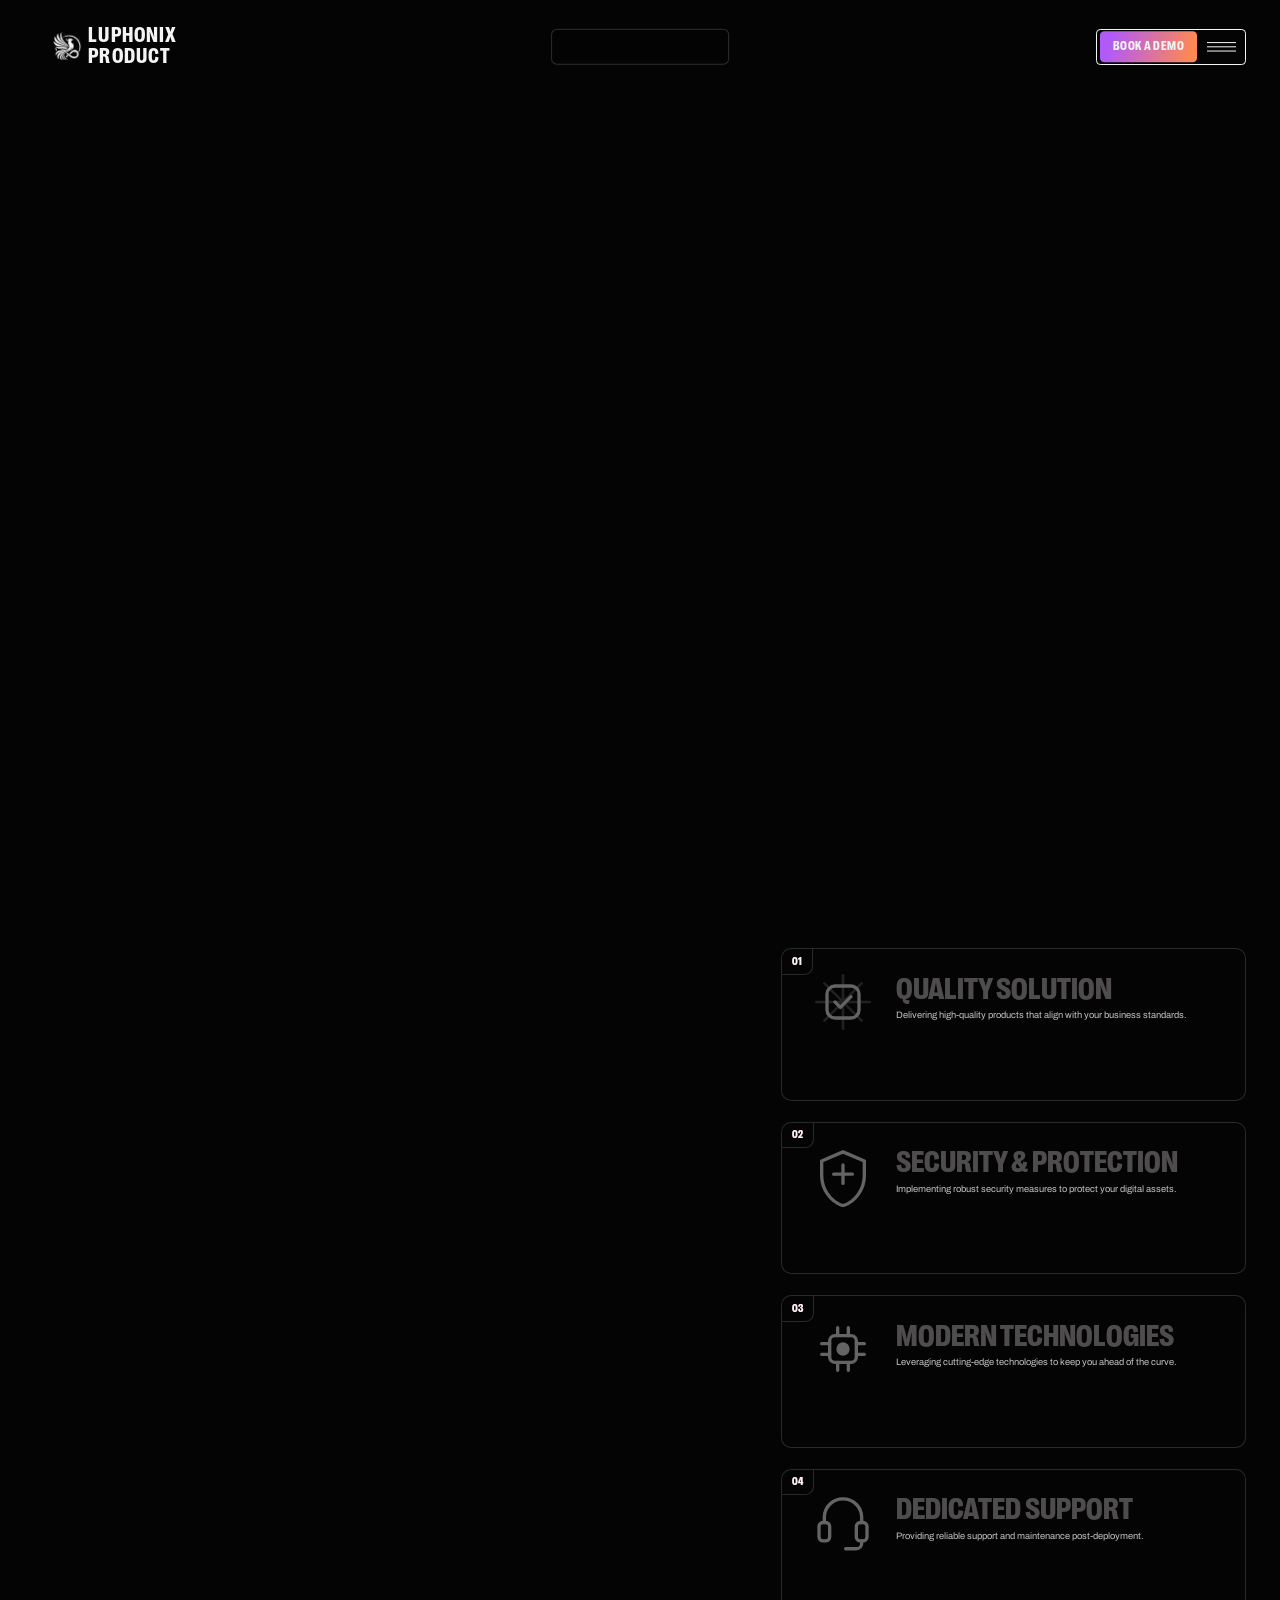
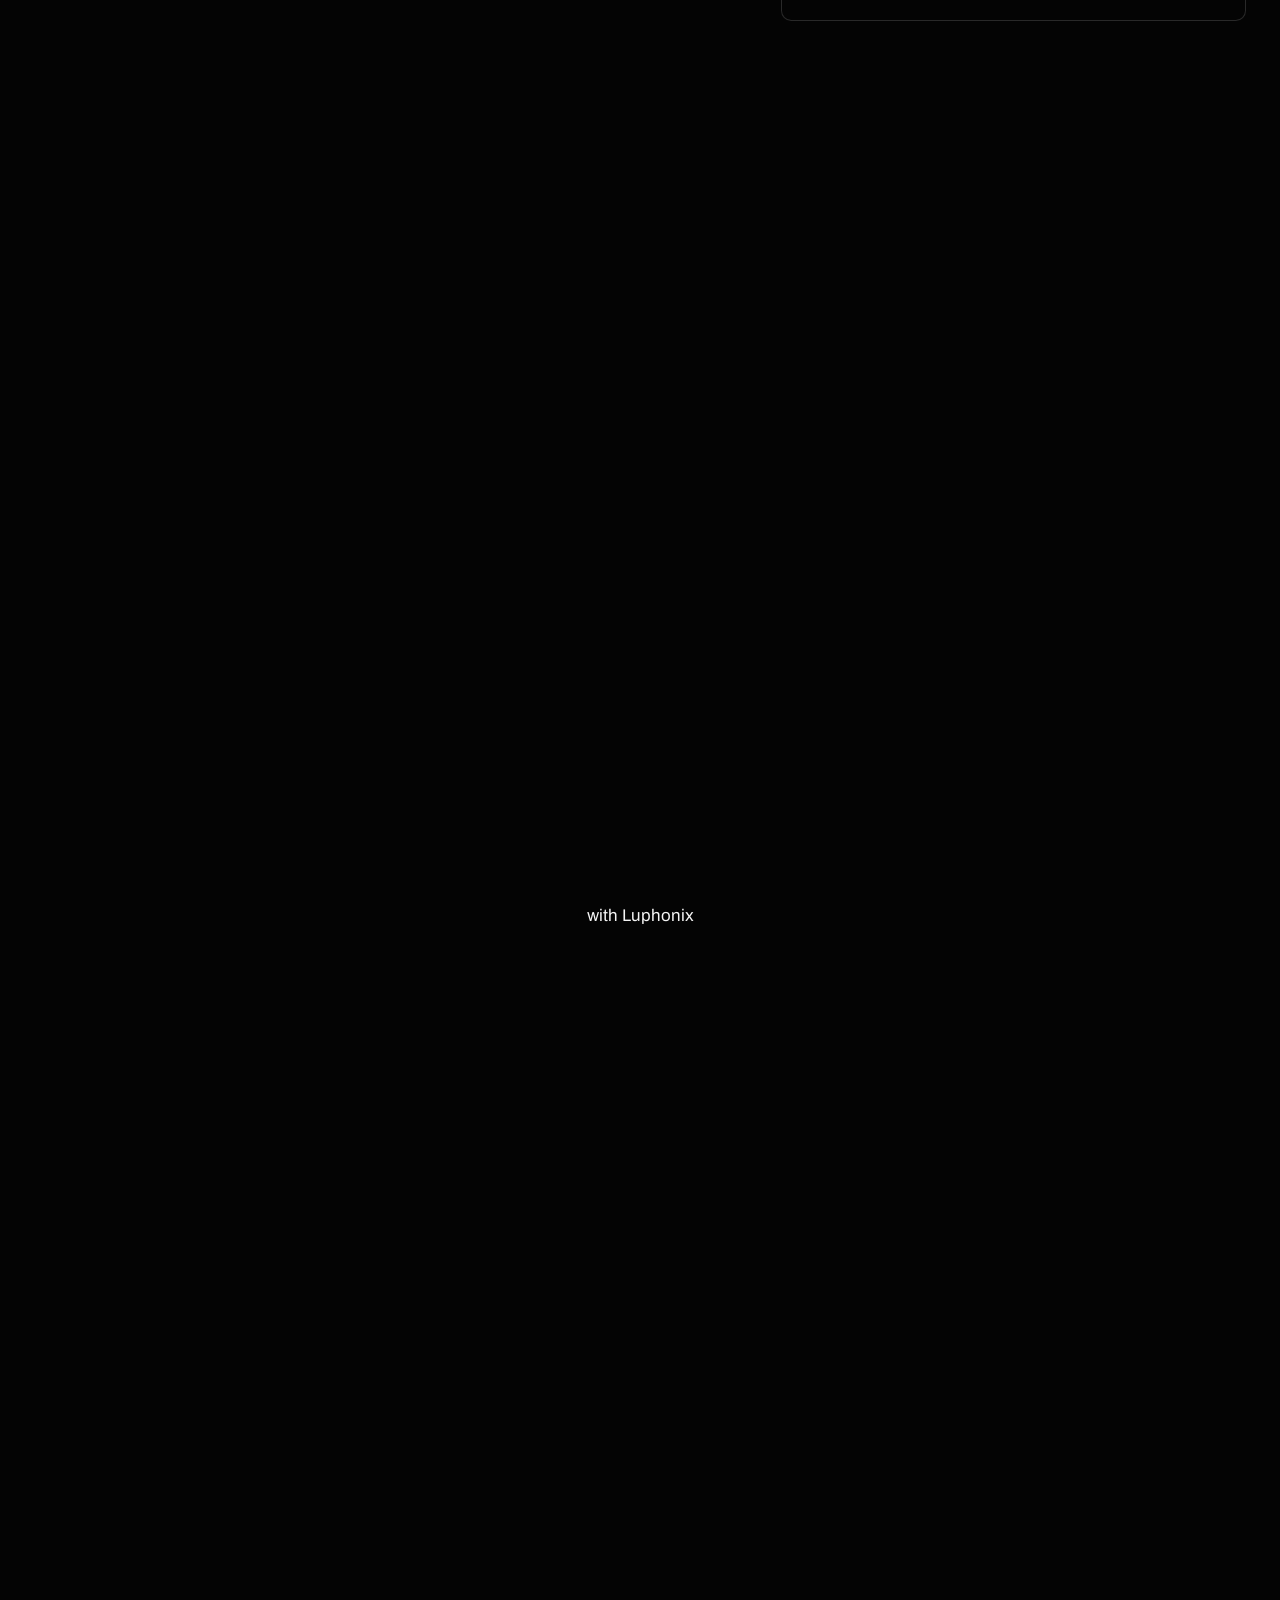
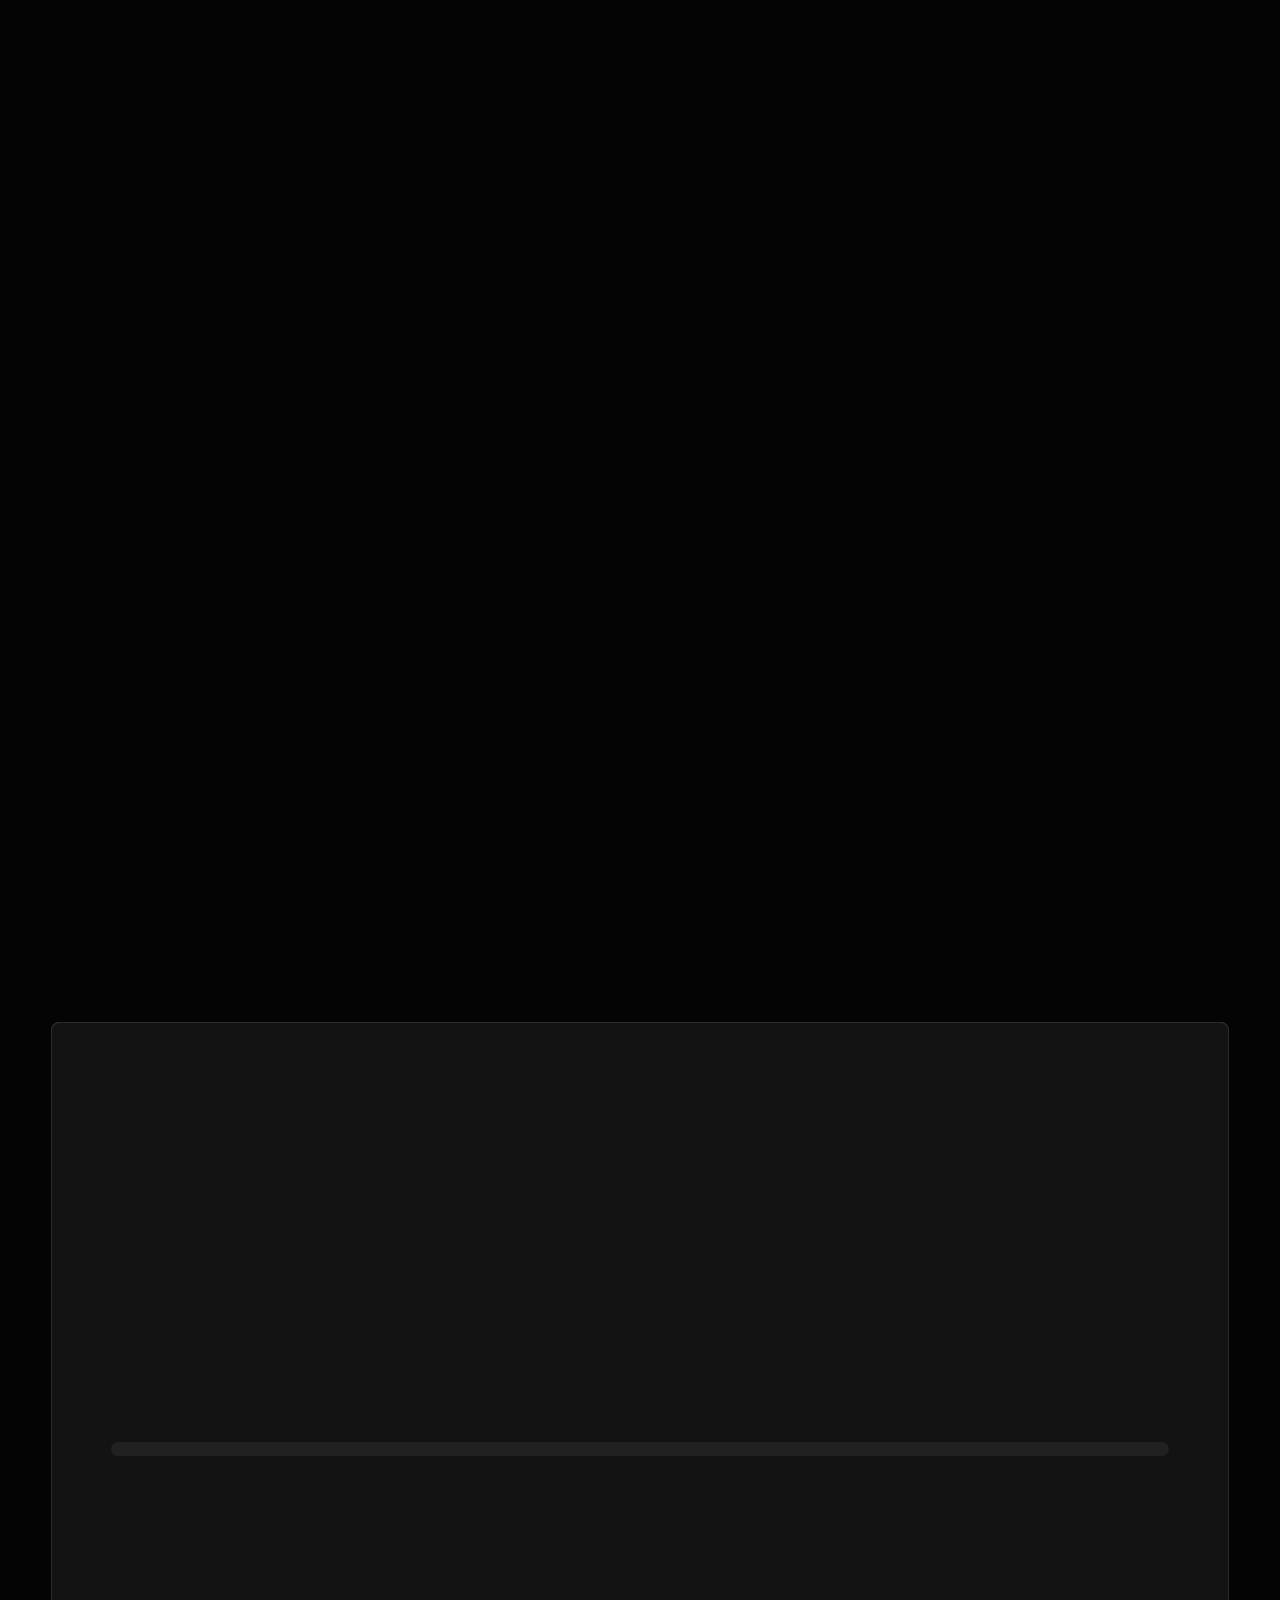
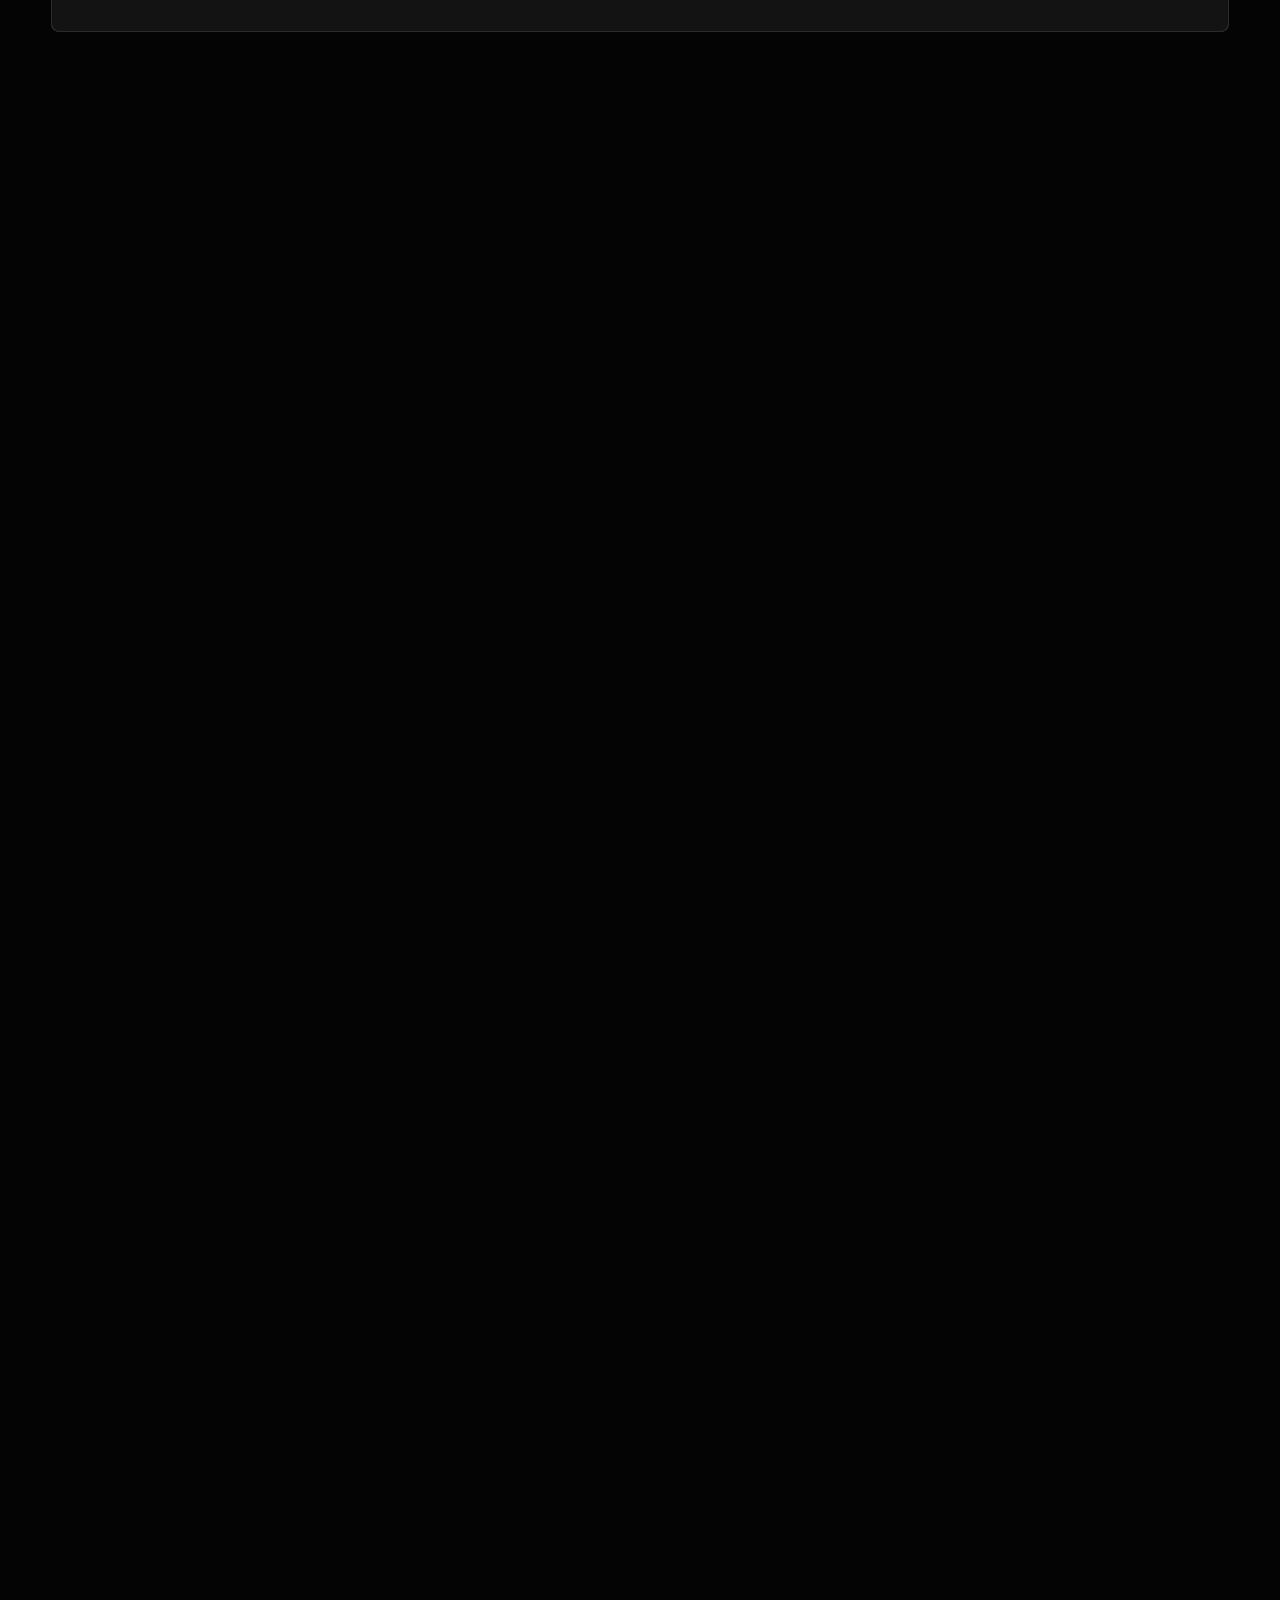
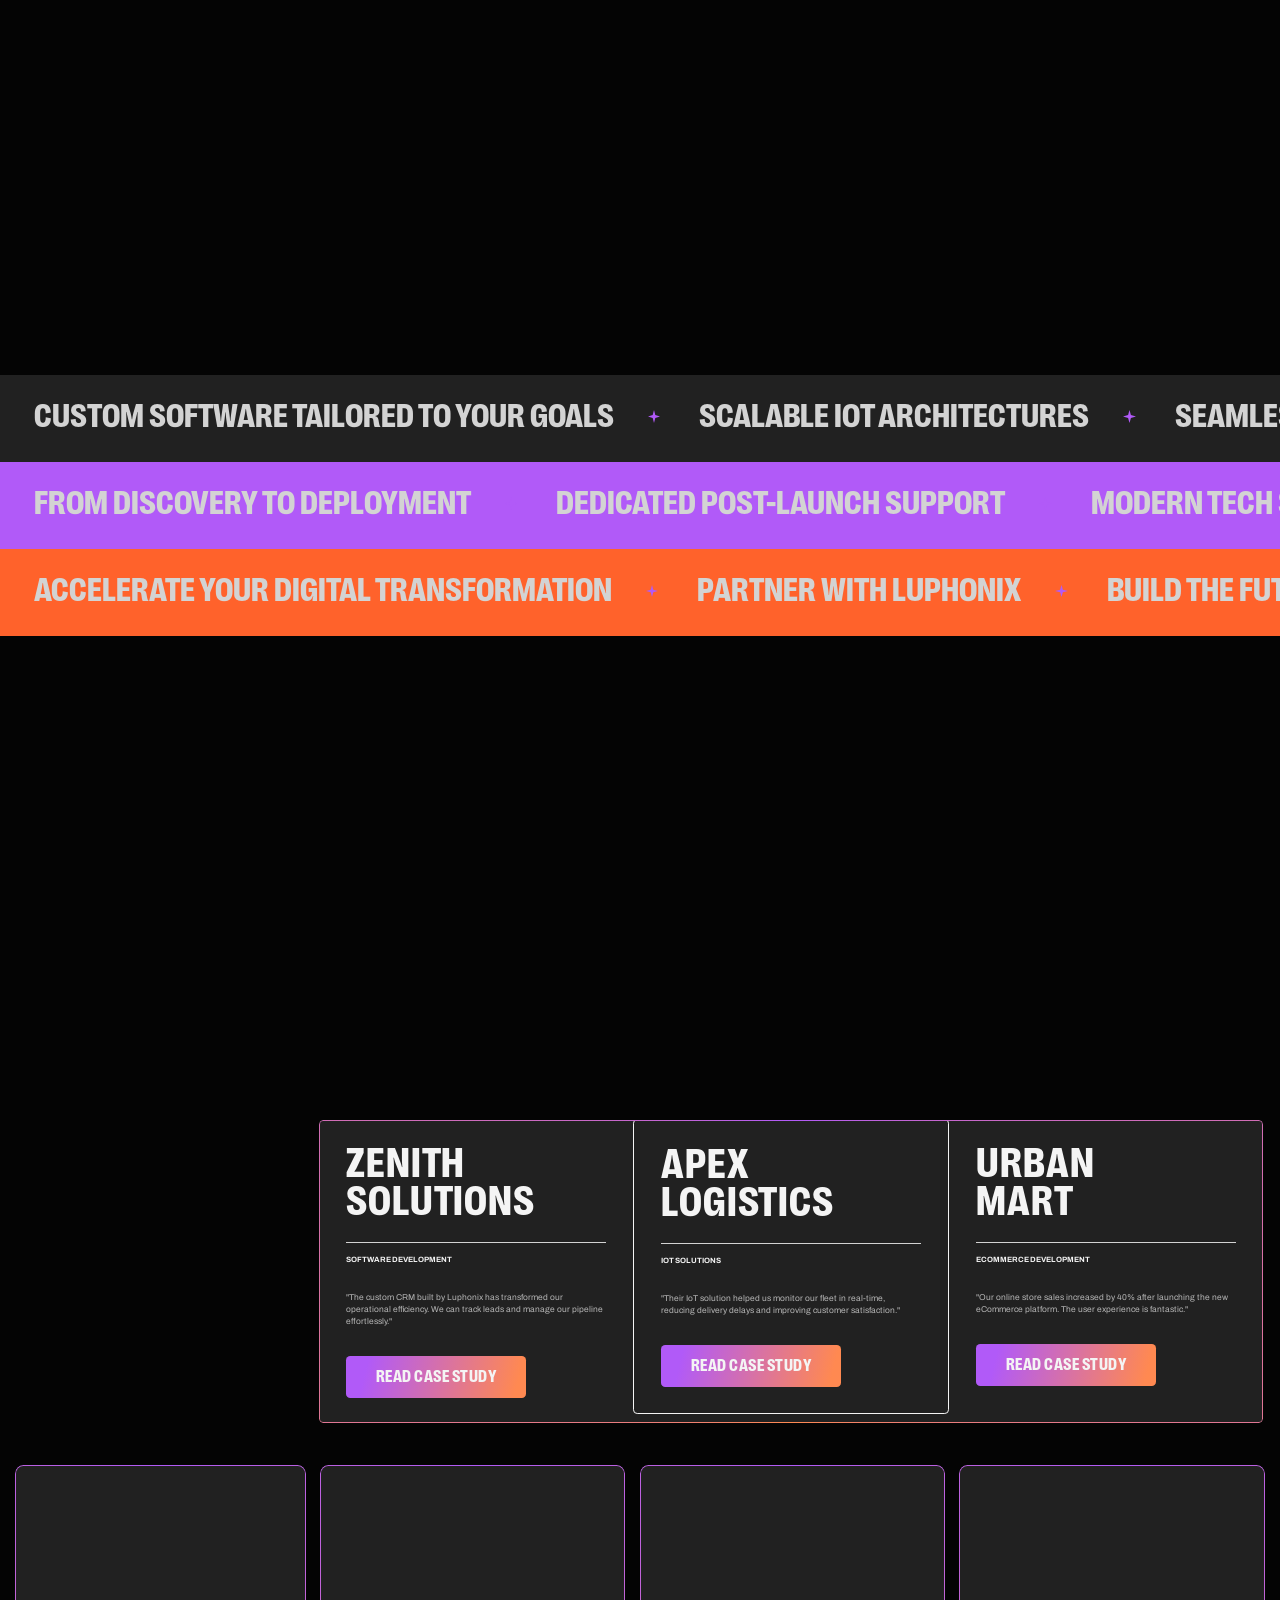
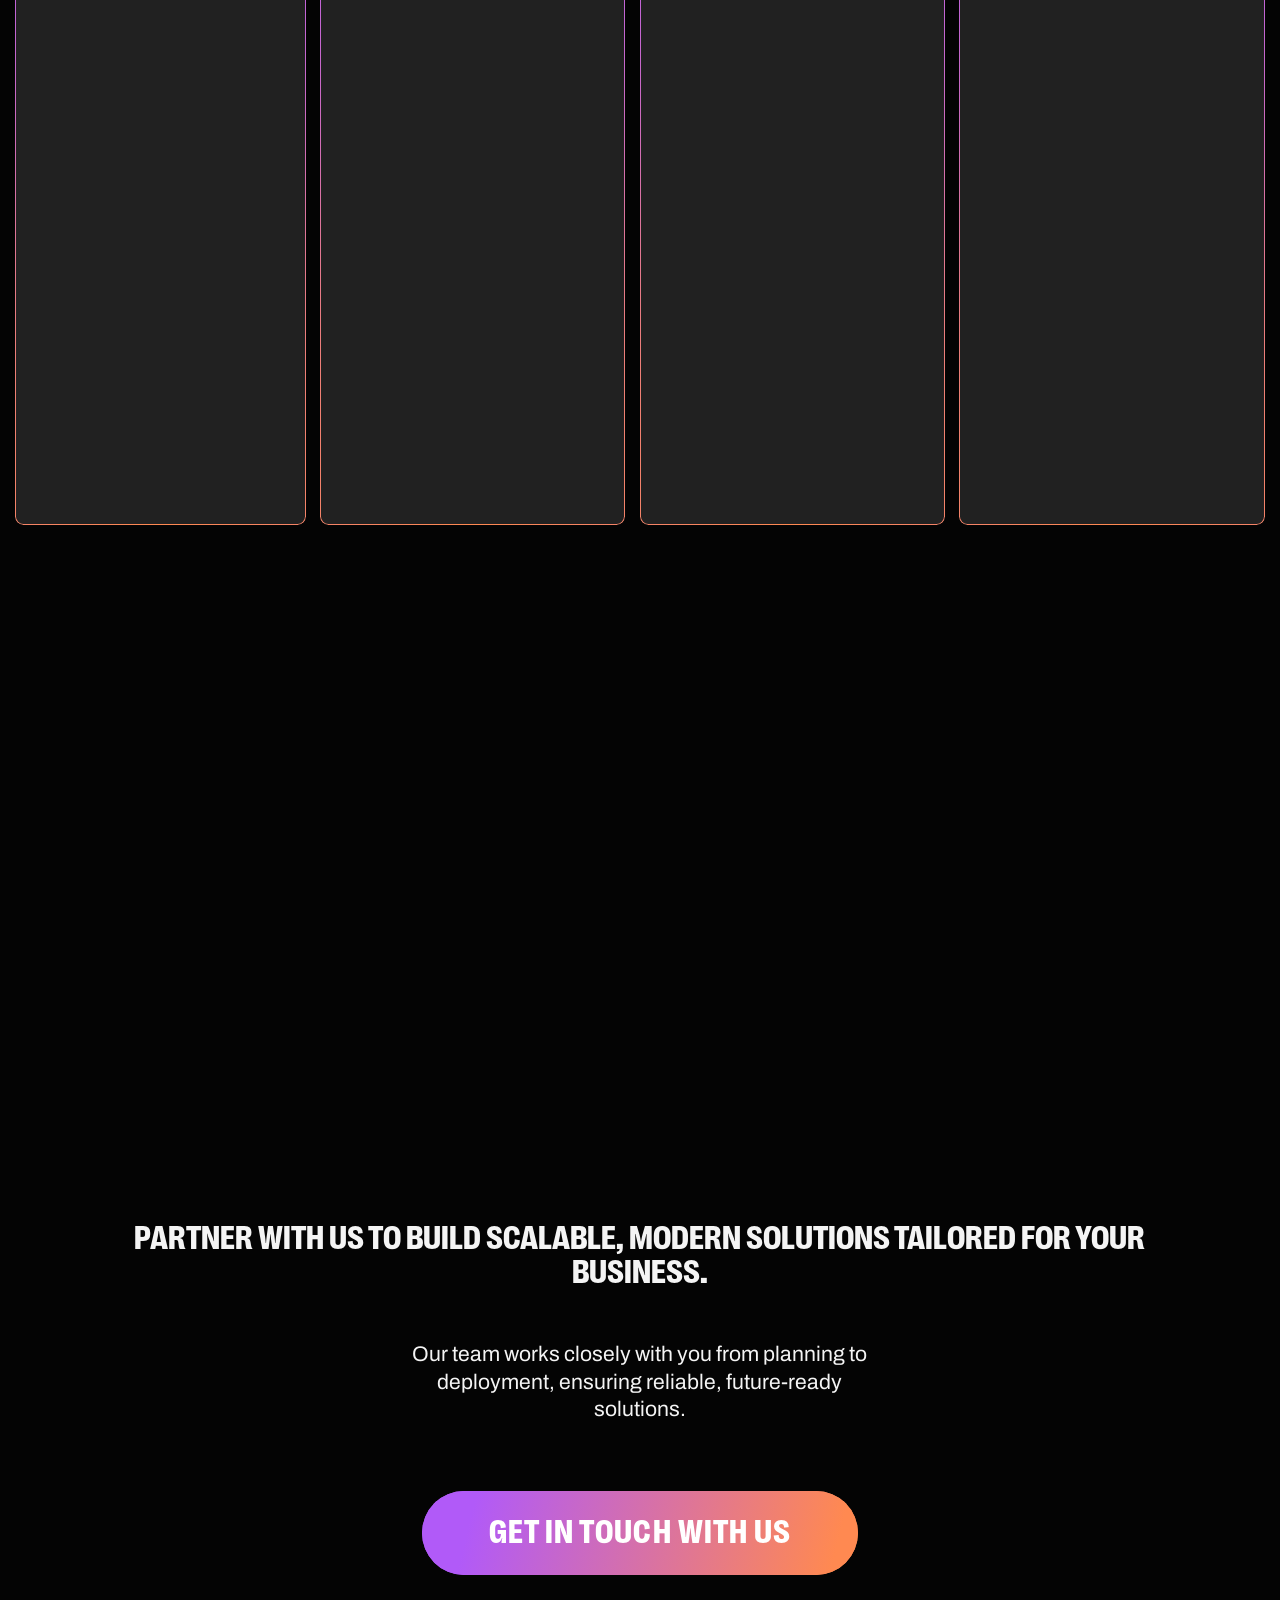
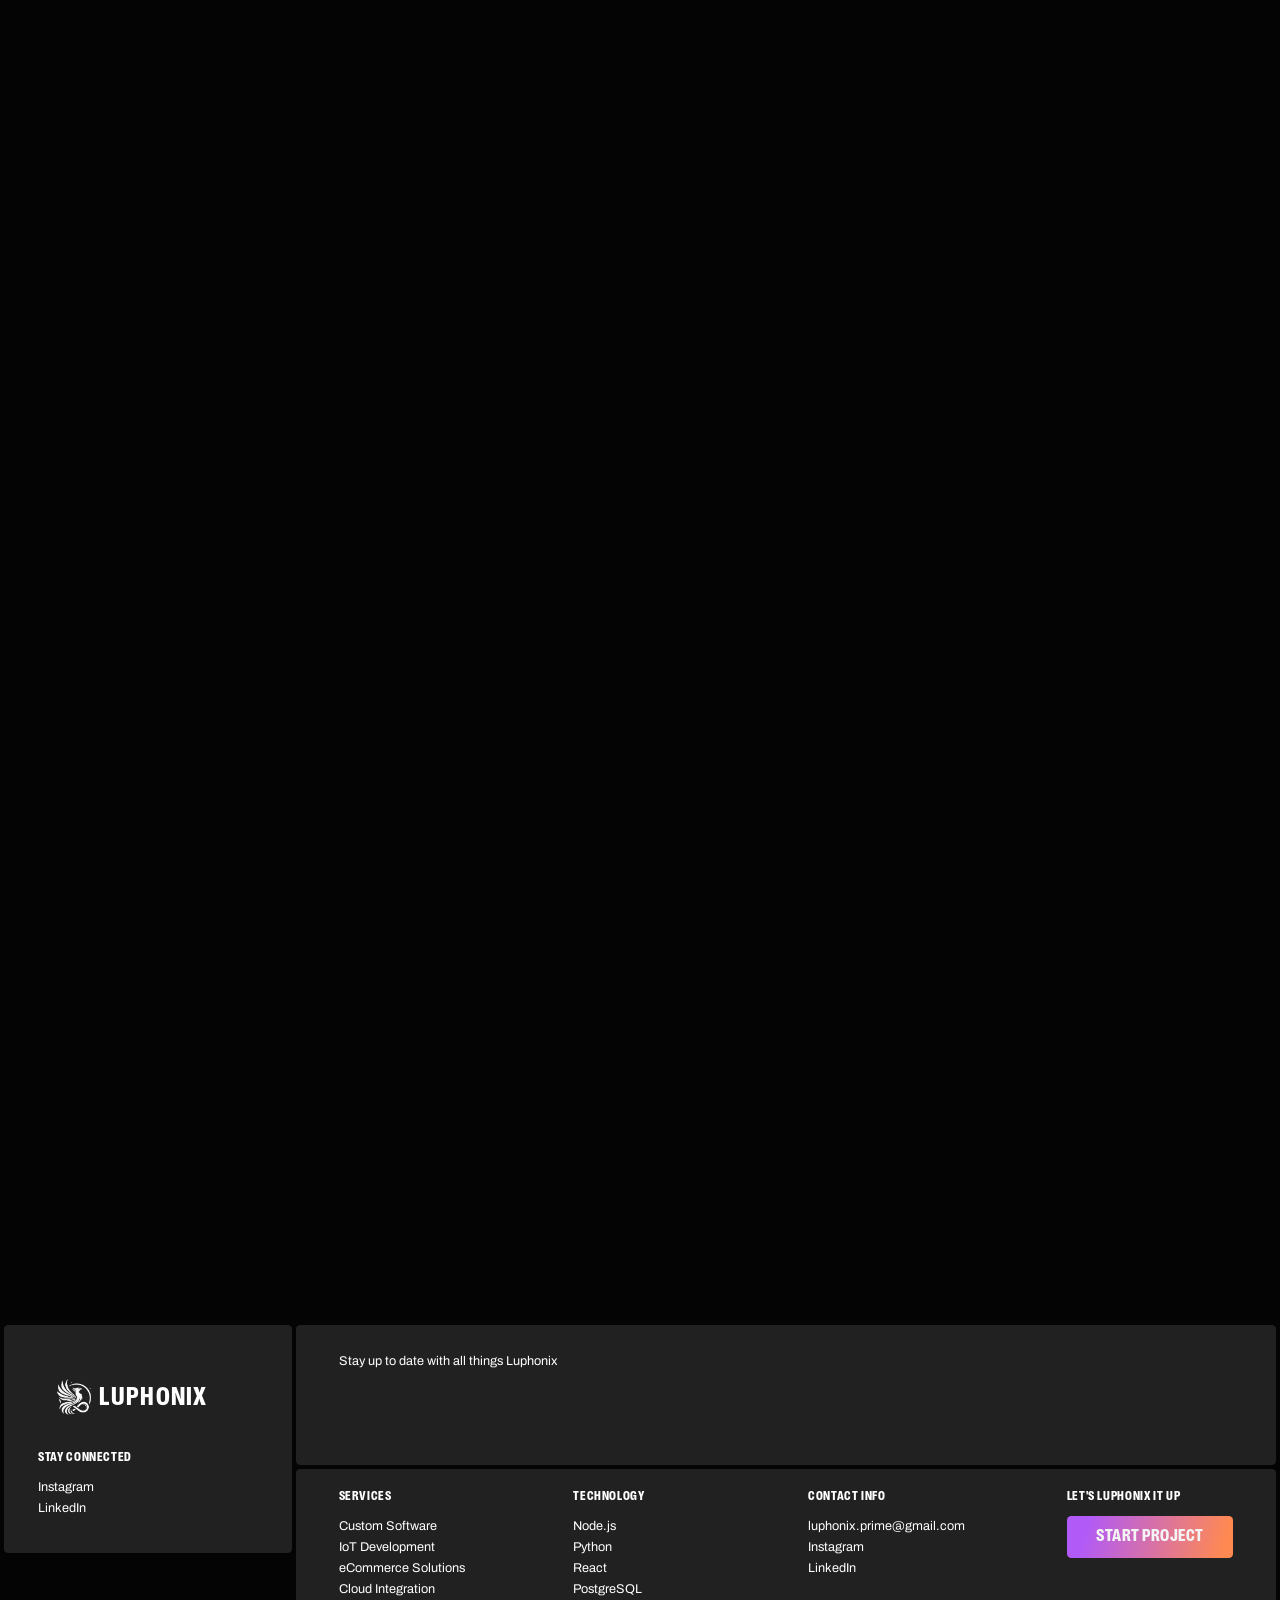
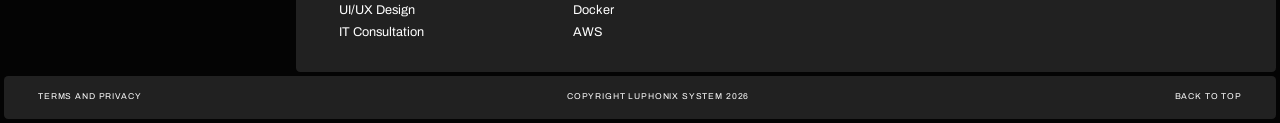
==== ai.html @ af08c082 "feat: initialize project structure with core pages, assets, and styling" ====
<!doctype html>
    <html class="bg-grid patch-ai " lang="en" lang="en" xml:lang="en" xmlns= "http://www.w3.org/1999/xhtml">
<head>

    
        
    



            



  <title>Luphonix | Luphonix</title>
  <meta name="description" content="The proven Luphonix System, amplified with AI. Every missed follow-up is lost revenue. Luphonix makes sure nothing slips through.">

  
  <meta property="og:type" content="website">
  <meta property="og:title" content="Luphonix | Luphonix">
  <meta property="og:description" content="The proven Luphonix System, amplified with AI. Every missed follow-up is lost revenue. Luphonix makes sure nothing slips through.">
  <meta property="og:url" content="https://luphonix.com/ai.html">
  <meta property="og:site_name" content="Luphonix">

  
    
    
    <meta property="og:image" content="https://patch-system.transforms.svdcdn.com/production/Screenshot-2026-03-24-at-9.24.08-PM_2026-03-24-122501_yedo.png?w=1200&amp;h=627&amp;q=85&amp;fm=jpg&amp;fit=crop&amp;dm=1774355101&amp;s=1224a3287e279838f3243ca41df3fef8">
    <meta property="og:image:secure_url" content="https://patch-system.transforms.svdcdn.com/production/Screenshot-2026-03-24-at-9.24.08-PM_2026-03-24-122501_yedo.png?w=1200&amp;h=627&amp;q=85&amp;fm=jpg&amp;fit=crop&amp;dm=1774355101&amp;s=1224a3287e279838f3243ca41df3fef8">


  
  <meta name="twitter:site" content="">
  <meta name="twitter:card" content="summary_large_image">
  <meta name="twitter:title" content="Luphonix | Luphonix">
  <meta name="twitter:description" content="The proven Luphonix System, amplified with AI. Every missed follow-up is lost revenue. Luphonix makes sure nothing slips through.">

  
    
    
    <meta name="twitter:image" content="https://patch-system.transforms.svdcdn.com/production/Screenshot-2026-03-24-at-9.24.08-PM_2026-03-24-122501_yedo.png?w=1200&amp;h=1200&amp;q=85&amp;fm=jpg&amp;fit=crop&amp;dm=1774355101&amp;s=235cf95581465997196837463a2b2eae">
    <meta name="twitter:image:width" content="600">
    <meta name="twitter:image:height" content="600">

      
    
    <meta charset="utf-8">
    <meta http-equiv="x-ua-compatible" content="ie=edge">
        <meta name="viewport" content="width=device-width, initial-scale=1, user-scalable=no">

    <meta name="mobile-web-app-capable" content="yes">

    <meta name="google" content="notranslate">

    <link rel="preload" href="script.js" as="script">
    <link rel="preload" href="style.css" as="style">



     
    
<link type="image/png" href="https://patch-system.transforms.svdcdn.com/production/favicon.png?w=48&amp;h=48&amp;q=100&amp;fm=png&amp;fit=crop&amp;dm=1727707153&amp;s=8b1e73c9df56fa718ed1a114ec0cb785" rel="icon" sizes="48x48">
<link type="image/png" href="https://patch-system.transforms.svdcdn.com/production/favicon.png?w=32&amp;h=32&amp;q=100&amp;fm=png&amp;fit=crop&amp;dm=1727707153&amp;s=fcfebbe00e4380bf50d7128fd5856c62" rel="icon" sizes="32x32">
<link type="image/png" href="https://patch-system.transforms.svdcdn.com/production/favicon.png?w=16&amp;h=16&amp;q=100&amp;fm=png&amp;fit=crop&amp;dm=1727707153&amp;s=84f85126a7405c6921888be42cc75147" rel="icon" sizes="16x16">


    <link rel="stylesheet" type="text/css" href="style.css">
    
    <link rel="preconnect" href="https://fonts.googleapis.com">
    <link rel="preconnect" href="https://fonts.gstatic.com" crossorigin>
    <link href="https://fonts.googleapis.com/css2?family=Archivo:wght@100..900&display=swap" rel="stylesheet">
  
    
                        
</head>
<body>

  

  <div id="top"></div>
  <div id="container">
    

<nav class="nav" id="nav" data-show-dropdown="">

  <div class="nav__overlay" id="nav-overlay"></div>

  <div class="nav__bar" id="nav-bar">
    <div class="nav__barBg"></div>
    <a class="nav__logo" href="index.html" style="font-family: 'PP Right', sans-serif; font-size: 2.5rem; font-weight: bold; color: inherit; text-decoration: none; text-transform: uppercase; letter-spacing: 0.05em; display: none; align-items: center;"><img src="logo (6).png" alt="Luphonix Logo" style="height: 3.5rem; margin-right: 0.75rem; object-fit: contain;"/>Luphonix</a>
    <a class="nav__aiLogo" href="ai.html" style="font-family: 'PP Right', sans-serif; font-size: 2.5rem; font-weight: bold; color: inherit; text-decoration: none; text-transform: uppercase; letter-spacing: 0.05em; display: inline-flex; align-items: center;"><img src="logo (6).png" alt="Luphonix Logo" style="height: 3.5rem; margin-right: 0.75rem; object-fit: contain;"/>Luphonix Product</a>
    
    
        <a href="contact.html" class="button nav__ctaButton" >
        <span class="button__inner">Book a Call</span>
        <span class="button__inner">Book a Call</span>
    </a>

        <a href="contact.html" class="button nav__ctaButton nav__ctaButton--ai" >
        <span class="button__inner">Book a Demo</span>
        <span class="button__inner">Book a Demo</span>
    </a>

    
    <span class="nav__toggle" id="nav-toggle">
      <span></span>
      <span></span>
      <span></span>
    </span>
    
  </div>

        <div class="nav__pageToggle is-visible is-ai" id="nav-page-toggle">
                <a href="ai.html" class="button nav__pageCta nav__ctaButton button--ai" >
        <span class="button__inner">Try Luphonix Product</span>
        <span class="button__inner">Try Luphonix Product</span>
    </a>

    </div>
    

  <div class="nav__menuBg"></div>

  <div class="nav__menu">

    <span class="nav__linksHeader">Home</span>
    <div class="nav__menuLinks">
              <a href="index.html#top" class="nav__menuLink"><span>What we do</span></a>
              <a href="index.html#process" class="nav__menuLink"><span>Process</span></a>
              <a href="index.html#case-studies" class="nav__menuLink"><span>Case Studies</span></a>
              <a href="index.html#offerings" class="nav__menuLink"><span>Services</span></a>
          </div>

    <span class="nav__linksHeader">See more</span>
    <div class="nav__extraLinks">
              <a href="why-luphonix.html" class="nav__extraLink"><span>Why Luphonix?</span></a>
              <a href="ai.html" class="nav__extraLink"><span>Luphonix Product</span></a>
              <a href="freebies.html" class="nav__extraLink"><span>Free Goodies</span></a>
              <a href="contact.html" class="nav__extraLink"><span>Get in Touch</span></a>
          </div>

    <div class="nav__menuInfo">

      <span class="nav__menuHeader">Say Hello</span>
      <div><a href="mailto:luphonix.prime@gmail.com" class="nav__smallLink underlink">luphonix.prime@gmail.com</a></div>
      
      <span class="nav__menuHeader">Stay Connected</span>
                <div><a href="https://www.instagram.com/luphonix/" target="_blank" class="nav__smallLink underlink">Instagram</a></div>
                <div><a href="https://www.linkedin.com/in/jeremy-dupont-a54b915b/" target="_blank" class="nav__smallLink underlink">LinkedIn</a></div>
            
    </div>

    <div class="nav__bottom">
          <a href="contact.html" class="button " >
        <span class="button__inner">Inquire on Pricing</span>
        <span class="button__inner">Inquire on Pricing</span>
    </a>

    </div>

  </div>

</nav>
    <main id="main" class="">
    <script>     !function(f,b,e,v,n,t,s)     {if(f.fbq)return;n=f.fbq=function(){n.callMethod?     n.callMethod.apply(n,arguments):n.queue.push(arguments)};     if(!f._fbq)f._fbq=n;n.push=n;n.loaded=!0;n.version='2.0';     n.queue=[];t=b.createElement(e);t.async=!0;     t.src=v;s=b.getElementsByTagName(e)[0];     s.parentNode.insertBefore(t,s)}(window, document,'script',     'https://connect.facebook.net/en_US/fbevents.js');     fbq('init', 'YOUR_PIXEL_ID');     fbq('track', 'PageView');   </script>   <noscript>     <img height="1" width="1" style="display:none"          src="https://www.facebook.com/tr?id=YOUR_PIXEL_ID&ev=PageView&noscript=1"/>   </noscript>   <!-- End Facebook Pixel Code --> 

<!-- Meta Pixel Code -->
<script>
!function(f,b,e,v,n,t,s)
{if(f.fbq)return;n=f.fbq=function(){n.callMethod?
n.callMethod.apply(n,arguments):n.queue.push(arguments)};
if(!f._fbq)f._fbq=n;n.push=n;n.loaded=!0;n.version='2.0';
n.queue=[];t=b.createElement(e);t.async=!0;
t.src=v;s=b.getElementsByTagName(e)[0];
s.parentNode.insertBefore(t,s)}(window, document,'script',
'https://connect.facebook.net/en_US/fbevents.js');
fbq('init', '355289207619127');
fbq('track', 'PageView');
</script>
<noscript><img height="1" width="1" style="display:none"
src="https://www.facebook.com/tr?id=355289207619127&ev=PageView&noscript=1"
/></noscript>
<!-- End Meta Pixel Code -->
      <script data-swup-reload-script >
  !function(f,b,e,v,n,t,s)
  {if(f.fbq)return;n=f.fbq=function(){n.callMethod?
  n.callMethod.apply(n,arguments):n.queue.push(arguments)};
  if(!f._fbq)f._fbq=n;n.push=n;n.loaded=!0;n.version='2.0';
  n.queue=[];t=b.createElement(e);t.async=!0;
  t.src=v;s=b.getElementsByTagName(e)[0];
  s.parentNode.insertBefore(t,s)}(window, document,'script',
  'https://connect.facebook.net/en_US/fbevents.js');
  fbq('init', '355289207619127');
  fbq('track', 'PageView');
</script>
<noscript>
  <img height="1" width="1" style="display:none"
       src="https://www.facebook.com/tr?id=355289207619127&ev=PageView&noscript=1"/>
</noscript>            
                            
<section class="aiHero scroll anima" id="ai-hero">

    <div class="gradBlobs anima fade">
                <div class="gradBlobs__orb gradBlobs__orb--orange" style="--x: 85%; --y: 0%;  --size: 12rem; --blur: 8rem;"></div>
        <div class="gradBlobs__orb gradBlobs__orb--orange" style="--x: 95%; --y: 5%;  --size: 12rem; --blur: 8rem;"></div>
        <div class="gradBlobs__orb gradBlobs__orb--orange" style="--x: 100%; --y: 10%;  --size: 12rem; --blur: 8rem;"></div>
        <div class="gradBlobs__orb gradBlobs__orb--orange" style="--x: 105%; --y: 15%;  --size: 12rem; --blur: 8rem;"></div>
                <div class="gradBlobs__orb gradBlobs__orb--purple" style="--x: 0%;   --y: 80%; --size: 20rem; --blur: 8rem;"></div>
        <div class="gradBlobs__orb gradBlobs__orb--purple" style="--x: 0%;   --y: 90%; --size: 10rem; --blur: 8rem;"></div>
        <div class="gradBlobs__orb gradBlobs__orb--purple" style="--x: 0%;   --y: 95%; --size: 10rem; --blur: 8rem;"></div>
        <div class="gradBlobs__orb gradBlobs__orb--purple" style="--x: 0%;   --y: 100%; --size: 10rem; --blur: 8rem;"></div>
        <div class="gradBlobs__orb gradBlobs__orb--purple" style="--x: 0%;   --y: 107%; --size: 20rem; --blur: 8rem;"></div>
        <div class="gradBlobs__orb gradBlobs__orb--purple" style="--x: 5%;   --y: 107%; --size: 20rem; --blur: 8rem;"></div>
        <div class="gradBlobs__orb gradBlobs__orb--purple" style="--x: 13%;   --y: 107%; --size: 20rem; --blur: 8rem;"></div>
        <div class="gradBlobs__orb gradBlobs__orb--purple" style="--x: 20%;   --y: 107%; --size: 10rem; --blur: 8rem;"></div>
    </div>

                      <h1 class="aiHero__heading h-anim anima h-anim anima" data-spanner="h-word"><span class='h-line'>Our Products</span></h1>
  

    <div class="aiHero__bottom">
        <div class="aiHero__icon anima fadeUp" data-anima-delay=9><img src="images/icon-bucket-p.svg"/></div>
        <p class="aiHero__sub anima fade" data-anima-delay=10>Innovative solutions tailored to elevate your business</p>
        <div class="aiHero__arrow anima fadeUp" data-anima-delay=11><img src="images/arrow-thin-white.svg"/></div>
    </div>

</section>
                    
                            
<section class="aiPitch" id="ai-pitch">

    <div class="aiPitch__left">
        <div class="aiPitch__leftInner scroll">
                              <h2 class="aiPitch__heading h-anim anima" data-spanner="h-word"><span class='h-line'>Why Choose</span><span class='h-line'> LUPHONIX</span></h2>
  
            <p class="aiPitch__sub anima fadeUp" data-anima-delay="30">Partner with us for digital excellence</p>
        </div>
    </div>

    <div class="aiPitch__right">

        <div class="aiPitch__canvas" id="hearts-canvas" data-hearts-mode="random" data-hearts-src="images/ai_heart.svg"></div>

        <div class="aiPitch__cards" data-scroll-active-group>
                            <div class="aiPitch__card" data-scroll-active-item>
                    <div class="aiPitch__cardIcon"><img src="images/ai_pitch_icon1.svg"/><img src="images/ai_pitch_icon1_grad.svg"/></div>
                    <h3 class="aiPitch__cardLabel">Quality Solution</h3>
                    <p class="body" style="font-size: 1.1rem; opacity: 0.8; margin-top: 0.5rem; line-height: 1.4;">Delivering high-quality products that align with your business standards.</p>
                </div>
    
                            <div class="aiPitch__card" data-scroll-active-item>
                    <div class="aiPitch__cardIcon"><img src="images/ai_pitch_icon2.svg"/><img src="images/ai_pitch_icon2_grad.svg"/></div>
                    <h3 class="aiPitch__cardLabel">Security &amp; Protection</h3>
                    <p class="body" style="font-size: 1.1rem; opacity: 0.8; margin-top: 0.5rem; line-height: 1.4;">Implementing robust security measures to protect your digital assets.</p>
                </div>
    
                            <div class="aiPitch__card" data-scroll-active-item>
                    <div class="aiPitch__cardIcon"><img src="images/ai_pitch_icon3.svg"/><img src="images/ai_pitch_icon3_grad.svg"/></div>
                    <h3 class="aiPitch__cardLabel">Modern Technologies</h3>
                    <p class="body" style="font-size: 1.1rem; opacity: 0.8; margin-top: 0.5rem; line-height: 1.4;">Leveraging cutting-edge technologies to keep you ahead of the curve.</p>
                </div>
    
                            <div class="aiPitch__card" data-scroll-active-item>
                    <div class="aiPitch__cardIcon"><img src="images/ai_pitch_icon4.svg"/><img src="images/ai_pitch_icon4_grad.svg"/></div>
                    <h3 class="aiPitch__cardLabel">Dedicated Support</h3>
                    <p class="body" style="font-size: 1.1rem; opacity: 0.8; margin-top: 0.5rem; line-height: 1.4;">Providing reliable support and maintenance post-deployment.</p>
                </div>
    
            
        </div>

    </div>

</section>
                    
                            
<section class="aiBenefits" id="ai-benefits" data-pixel-grad data-pixel-grad-fade="100">

    <div class="aiBenefits__fadeZone aiBenefits__fadeZone--top"></div>

    <div class="aiBenefits__intro scroll">
                          <h2 class="aiBenefits__introHeading h-anim anima" data-spanner="h-word"><span class='h-line'>There’s</span><span class='h-line'>a Better</span><span class='h-line'>way</span></h2>
  
        <p class="aiBenefits__introSub">with Luphonix</p>
    </div>
    
    <div class="aiBenefits__statements" id="ai-benefits-statements" data-swooping-text>

        <div class="aiBenefits__statementsStage" data-swooping-stage>

            <div class="aiBenefits__statement" data-swooping-item>
                <span class="aiBenefits__statementText aiText anima fadeUp scroll" data-content="Solutions Delivered">Solutions Delivered</span>
            </div>

            <div class="aiBenefits__statement" data-swooping-item>
                <span class="aiBenefits__statementText aiText anima fadeUp scroll" data-content="Growth Accelerated">Growth Accelerated</span>
            </div>

            <div class="aiBenefits__statement" data-swooping-item>
                <span class="aiBenefits__statementText aiText anima fadeUp scroll" data-content="Reliability Guaranteed">Reliability Guaranteed</span>
            </div>

        </div>

    </div>

        
    
    <div class="aiBenefits__fadeZone aiBenefits__fadeZone--bottom"></div>

</section>
                    
                            
<section class="aiFeatures" id="ai-features" style="--num-cards: 5">

    <div class="aiFeatures__sticky">

        <div class="gradBlobs anima fade">
                        <div class="gradBlobs__orb gradBlobs__orb--orange" style="--x: 0%; --y: 10%;  --size: 30rem; --blur: 8rem;"></div>
                                                <div class="gradBlobs__orb gradBlobs__orb--purple" style="--x: 100%;   --y: 25%;  --size: 25rem; --blur: 8rem;"></div>
                                                <div class="gradBlobs__orb gradBlobs__orb--purple" style="--x: 0%; --y: 72%;  --size: 48rem; --blur: 8rem;"></div>
                                                <div class="gradBlobs__orb gradBlobs__orb--orange" style="--x: 95%;   --y: 90%;  --size: 38rem; --blur: 8rem;"></div>
                                </div>

        <div class="aiFeatures__slides">

                            <div class="aiFeatures__card" id="custom-software">
                    <div class="aiFeatures__cardMedia anima fade scroll">
                                                    <!-- Desktop Mockup (inherits absolute height/centering from video styling class) -->
                                                    <img src="luphonix_phone_card.png" class="aiFeatures__video" style="display: block !important; object-fit: contain;" alt="Luphonix Software Development Mockup" />
                                                            
    
                                                
    
    
    
                
    
                                
    <picture>
                        <source srcset="luphonix_phone_card.png" media="(max-width: 800px)" />
                        <source srcset="luphonix_phone_card.png" media="(min-width: 800px)" />
            <img
        src="luphonix_phone_card.png"
        class="img "
        alt="Luphonix Software Development Mockup"
        
      />
    </picture>

  

    

                    </div>
                    <div class="aiFeatures__cardInner scroll">
                        <span class="aiFeatures__cardNum anima fade">01</span>
                        <div class="aiFeatures__cardFeature anima fade">Software Development</div>
                                          <h2 class="aiFeatures__cardHeading h-anim anima" data-spanner="h-word"><span class='h-line'>Building secure, </span><span class='h-line'>scalable, and high- </span><span class='h-line'>performance software</span></h2>
  
                        <div class="aiFeatures__cardBody anima fade" data-anima-delay=3><p>We build tailored solutions to solve your unique business challenges, optimize operations, and drive enterprise growth.</p></div>
                                                    <p class="aiFeatures__cardSubheading anima fadeUp" data-anima-delay=4>Custom Software • Enterprise Apps • Cloud Integration</p>
                                                                    </div>
                </div>
                            <div class="aiFeatures__card" id="iot-development">
                    <div class="aiFeatures__cardMedia anima fade scroll">
                                                    <video class="aiFeatures__video" autoplay muted playsinline loop>
                                <source src="https://servd-patch-system.b-cdn.net/production/AI-CHAT-ASSISTANT-UPSCALED_1_2026-04-30-121627_oyhy.mp4" type="video/mp4">
                            </video>
                                                            
    
                                                
    
    
    
                
    
                                
    <picture>
                        <source srcset="https://patch-system.transforms.svdcdn.com/production/Mobile-ai-chat-assistant_2026-04-30-121644_bfyr.png?w=320&amp;q=85&amp;auto=format&amp;fit=crop&amp;dm=1777551404&amp;s=5a5c4b759467e71bb91756e8567bbbfa 1x, https://patch-system.transforms.svdcdn.com/production/Mobile-ai-chat-assistant_2026-04-30-121644_bfyr.png?w=640&amp;q=85&amp;auto=format&amp;fit=crop&amp;dm=1777551404&amp;s=4b76b3960e8947d554241f5a359a0789 2x" media="(max-width: 800px)" />
                        <source srcset="https://patch-system.transforms.svdcdn.com/production/Mobile-ai-chat-assistant_2026-04-30-121644_bfyr.png?w=320&amp;q=85&amp;auto=format&amp;fit=crop&amp;dm=1777551404&amp;s=5a5c4b759467e71bb91756e8567bbbfa 1x, https://patch-system.transforms.svdcdn.com/production/Mobile-ai-chat-assistant_2026-04-30-121644_bfyr.png?w=640&amp;q=85&amp;auto=format&amp;fit=crop&amp;dm=1777551404&amp;s=4b76b3960e8947d554241f5a359a0789 2x" media="(min-width: 800px)" />
            <img
        src="https://patch-system.transforms.svdcdn.com/production/Mobile-ai-chat-assistant_2026-04-30-121644_bfyr.png?w=320&amp;q=85&amp;auto=format&amp;fit=crop&amp;dm=1777551404&amp;s=5a5c4b759467e71bb91756e8567bbbfa"
        class="img "
        alt="Mobile ai chat assistant"
        
      />
    </picture>

  

    

                    </div>
                    <div class="aiFeatures__cardInner scroll">
                        <span class="aiFeatures__cardNum anima fade">02</span>
                        <div class="aiFeatures__cardFeature anima fade">IoT Solutions</div>
                                          <h2 class="aiFeatures__cardHeading h-anim anima" data-spanner="h-word"><span class='h-line'>Connecting devices </span><span class='h-line'>to the cloud for </span><span class='h-line'>smarter decisions</span></h2>
  
                        <div class="aiFeatures__cardBody anima fade" data-anima-delay=3><p>We build end-to-end IoT architectures that deliver real-time data insights, device monitoring, and operational intelligence.</p></div>
                                                                    </div>
                </div>
                            <div class="aiFeatures__card" id="ecommerce-solutions">
                    <div class="aiFeatures__cardMedia anima fade scroll">
                                                    <lottie-player class="aiFeatures__lottie" src="https://patch-system.files.svdcdn.com/production/Block-2-2_2026-03-24-121856_xjwq.json?dm=1774354736" background="transparent" speed="1" loop autoplay></lottie-player>
                                                            
    
                                                
    
    
    
                
    
                                
    <picture>
                        <source srcset="https://patch-system.transforms.svdcdn.com/production/ai_mobcard_2_2026-03-24-121904_ykph.png?w=320&amp;q=85&amp;auto=format&amp;fit=crop&amp;dm=1774354744&amp;s=fe2cc15af374523ebc2a924610a724b8 1x, https://patch-system.transforms.svdcdn.com/production/ai_mobcard_2_2026-03-24-121904_ykph.png?w=640&amp;q=85&amp;auto=format&amp;fit=crop&amp;dm=1774354744&amp;s=62c7a56b2d86cb07743c482045d92854 2x" media="(max-width: 800px)" />
                        <source srcset="https://patch-system.transforms.svdcdn.com/production/ai_mobcard_2_2026-03-24-121904_ykph.png?w=320&amp;q=85&amp;auto=format&amp;fit=crop&amp;dm=1774354744&amp;s=fe2cc15af374523ebc2a924610a724b8 1x, https://patch-system.transforms.svdcdn.com/production/ai_mobcard_2_2026-03-24-121904_ykph.png?w=640&amp;q=85&amp;auto=format&amp;fit=crop&amp;dm=1774354744&amp;s=62c7a56b2d86cb07743c482045d92854 2x" media="(min-width: 800px)" />
            <img
        src="https://patch-system.transforms.svdcdn.com/production/ai_mobcard_2_2026-03-24-121904_ykph.png?w=320&amp;q=85&amp;auto=format&amp;fit=crop&amp;dm=1774354744&amp;s=fe2cc15af374523ebc2a924610a724b8"
        class="img "
        alt="Ai mobcard 2"
        
      />
    </picture>

  

    

                    </div>
                    <div class="aiFeatures__cardInner scroll">
                        <span class="aiFeatures__cardNum anima fade">03</span>
                        <div class="aiFeatures__cardFeature anima fade">eCommerce Development</div>
                                          <h2 class="aiFeatures__cardHeading h-anim anima" data-spanner="h-word"><span class='h-line'>Creating seamless </span><span class='h-line'>online shopping </span><span class='h-line'>experiences</span></h2>
  
                        <div class="aiFeatures__cardBody anima fade" data-anima-delay=3><p>We design and develop robust online storefronts with secure payment systems and optimized purchase flows.</p></div>
                                                                                                        <ul class="aiFeatures__cardList">
                                                                    <li class="anima fadeUp" data-anima-delay=5>eCommerce Platforms</li>
                                                                    <li class="anima fadeUp" data-anima-delay=6>Payment Gateways</li>
                                                                    <li class="anima fadeUp" data-anima-delay=7>Customer Panels &amp; Portals</li>
                                                            </ul>
                                            </div>
                </div>
                            <div class="aiFeatures__card" id="tech-stack">
                    <div class="aiFeatures__cardMedia anima fade scroll">
                                                    <lottie-player class="aiFeatures__lottie" src="https://patch-system.files.svdcdn.com/production/Block-3-2_2026-03-24-121923_clgr.json?dm=1774354763" background="transparent" speed="1" loop autoplay></lottie-player>
                                                            
    
                                                
    
    
    
                
    
                                
    <picture>
                        <source srcset="https://patch-system.transforms.svdcdn.com/production/ai_mobcard_3_2026-03-27-141341_oqod.png?w=320&amp;q=85&amp;auto=format&amp;fit=crop&amp;dm=1774620821&amp;s=75c3c6bb4f76a59f6b32ead6e105eebf 1x, https://patch-system.transforms.svdcdn.com/production/ai_mobcard_3_2026-03-27-141341_oqod.png?w=640&amp;q=85&amp;auto=format&amp;fit=crop&amp;dm=1774620821&amp;s=41c718b92b665f7073c8cacf5be90b27 2x" media="(max-width: 800px)" />
                        <source srcset="https://patch-system.transforms.svdcdn.com/production/ai_mobcard_3_2026-03-27-141341_oqod.png?w=320&amp;q=85&amp;auto=format&amp;fit=crop&amp;dm=1774620821&amp;s=75c3c6bb4f76a59f6b32ead6e105eebf 1x, https://patch-system.transforms.svdcdn.com/production/ai_mobcard_3_2026-03-27-141341_oqod.png?w=640&amp;q=85&amp;auto=format&amp;fit=crop&amp;dm=1774620821&amp;s=41c718b92b665f7073c8cacf5be90b27 2x" media="(min-width: 800px)" />
            <img
        src="https://patch-system.transforms.svdcdn.com/production/ai_mobcard_3_2026-03-27-141341_oqod.png?w=320&amp;q=85&amp;auto=format&amp;fit=crop&amp;dm=1774620821&amp;s=75c3c6bb4f76a59f6b32ead6e105eebf"
        class="img "
        alt="Ai mobcard 3"
        
      />
    </picture>

  

    

                    </div>
                    <div class="aiFeatures__cardInner scroll">
                        <span class="aiFeatures__cardNum anima fade">04</span>
                        <div class="aiFeatures__cardFeature anima fade">Our Tech Stack</div>
                                          <h2 class="aiFeatures__cardHeading h-anim anima" data-spanner="h-word"><span class='h-line'>Modern, scalable </span><span class='h-line'>and reliable tools</span></h2>
  
                        <div class="aiFeatures__cardBody anima fade" data-anima-delay=3><p>We leverage cutting-edge technologies to build future-proof architectures that grow with your business needs.</p></div>
                                                                                                        <ul class="aiFeatures__cardList">
                                                                    <li class="anima fadeUp" data-anima-delay=5>Node.js &amp; Python backends</li>
                                                                    <li class="anima fadeUp" data-anima-delay=6>React &amp; Angular frontends</li>
                                                                    <li class="anima fadeUp" data-anima-delay=7>PostgreSQL, Firebase &amp; Mongo</li>
                                                                    <li class="anima fadeUp" data-anima-delay=8>Docker &amp; Kubernetes</li>
                                                                    <li class="anima fadeUp" data-anima-delay=9>AWS &amp; Google Cloud hosting</li>
                                                                    <li class="anima fadeUp" data-anima-delay=10>Git version control</li>
                                                            </ul>
                                            </div>
                </div>
                            <div class="aiFeatures__card" id="development-process">
                    <div class="aiFeatures__cardMedia anima fade scroll">
                                                    <!-- Desktop Mockup (inherits absolute height/centering from video styling class) -->
                                                    <img src="luphonix_phone_card.png" class="aiFeatures__video" style="display: block !important; object-fit: contain;" alt="Luphonix Development Process Mockup" />
                                                            
    
                                                
    
    
    
                
    
                                
    <picture>
                        <source srcset="luphonix_phone_card.png" media="(max-width: 800px)" />
                        <source srcset="luphonix_phone_card.png" media="(min-width: 800px)" />
            <img
        src="luphonix_phone_card.png"
        class="img "
        alt="Luphonix Development Process Mockup"
        
      />
    </picture>

  

    

                    </div>
                    <div class="aiFeatures__cardInner scroll">
                        <span class="aiFeatures__cardNum anima fade">05</span>
                        <div class="aiFeatures__cardFeature anima fade">Development Process</div>
                                          <h2 class="aiFeatures__cardHeading h-anim anima" data-spanner="h-word"><span class='h-line'>From discovery to </span><span class='h-line'>deployment and </span><span class='h-line'>scaling</span></h2>
  
                        <div class="aiFeatures__cardBody anima fade" data-anima-delay=3><p>Our structured development methodology ensures transparent collaboration, rapid iterations, and successful launch of your product.</p></div>
                                                                    </div>
                </div>
            
        </div>
        <div class="aiFeatures__progress">
            <div class="aiFeatures__progressInner"></div>
        </div>

    </div>
</section>
                    
                            <section class="aiBanners" id="ai-banners">

    <div class="rollingBanner">
                <div class="rollingBanner__rail" data-looper=".aiBanners" data-looper-speed="-0.1">
                                                <span>Custom software tailored to your goals</span><img src="images/star.svg"/>
                                    <span>Scalable IoT architectures</span><img src="images/star.svg"/>
                                    <span>Seamless eCommerce storefronts</span><img src="images/star.svg"/>
                                    <span>Custom software tailored to your goals</span><img src="images/star.svg"/>
                                                                <span>Scalable IoT architectures</span><img src="images/star.svg"/>
                                    <span>Seamless eCommerce storefronts</span><img src="images/star.svg"/>
                                    <span>Custom software tailored to your goals</span><img src="images/star.svg"/>
                                    <span>Scalable IoT architectures</span><img src="images/star.svg"/>
                                    </div>
    </div>

    <div class="rollingBanner">
                <div class="rollingBanner__rail" data-looper=".aiBanners" data-looper-speed="0.1">
                                                <span>From discovery to deployment</span><img src="images/star.svg"/>
                                    <span>Dedicated post-launch support</span><img src="images/star.svg"/>
                                    <span>Modern tech stacks and frameworks</span><img src="images/star.svg"/>
                                    <span>From discovery to deployment</span><img src="images/star.svg"/>
                                                                <span>Dedicated post-launch support</span><img src="images/star.svg"/>
                                    <span>Modern tech stacks and frameworks</span><img src="images/star.svg"/>
                                    <span>From discovery to deployment</span><img src="images/star.svg"/>
                                    <span>Dedicated post-launch support</span><img src="images/star.svg"/>
                                    </div>
    </div>

    <div class="rollingBanner">
                <div class="rollingBanner__rail" data-looper=".aiBanners" data-looper-speed="-0.1">
                                                <span>Accelerate your digital transformation</span><img src="images/star.svg"/>
                                    <span>Partner with Luphonix</span><img src="images/star.svg"/>
                                    <span>Build the future with us</span><img src="images/star.svg"/>
                                    <span>Accelerate your digital transformation</span><img src="images/star.svg"/>
                                                                <span>Partner with Luphonix</span><img src="images/star.svg"/>
                                    <span>Build the future with us</span><img src="images/star.svg"/>
                                    <span>Accelerate your digital transformation</span><img src="images/star.svg"/>
                                    <span>Partner with Luphonix</span><img src="images/star.svg"/>
                                    </div>
    </div>

</section>
                    
                            

<section class="products nav-blue" id="offerings">

    <div class="gradBlobs anima fade scroll">
        
                <div class="gradBlobs__orb gradBlobs__orb--purple" style="--x: 100%;   --y: 35%;  --size: 25rem; --blur: 8rem;"></div>
                                <div class="gradBlobs__orb gradBlobs__orb--orange" style="--x: 0%; --y: 80%;  --size: 48rem; --blur: 8rem;"></div>
                        
    </div>

    <div class="products__top scroll" id="sticky-watch">

                          <h2 class="h1 h-anim anima" data-spanner="h-word"><span class='h-line'>Customer Success </span><span class='h-line'>Stories</span></h2>
  

        <div class="sectionCounter anima"></div>

    </div>

    <div class="products__plans">
    
        <div class="scroll">
            <div class="block sectionBlock anima">
                <div class="sectionBlock__top">
                    <span>              <span class="subheading ">Our Track Record</span>
  </span>
                    <div class="sectionBlock__icon">
                        <img src="images/arrow-down-right.svg"/>
                    </div>
                </div>
                <div class="sectionBlock__bottom">
                          <div class="body ">See how we help businesses scale, innovate, and grow</div>
  
                </div>
            </div>
        </div>

        <div class="products__sticky">
            <div class="products__stickyInner block ">
                                    <div class="products__productHeader">
                        <h3>Zenith Solutions</h3>
                        <p style="font-size: 0.9rem; font-weight: bold; margin-bottom: 0.5rem; text-transform: uppercase;">Software Development</p>
                        <p style="font-size: 1rem; opacity: 0.7; margin-bottom: 1rem; line-height: 1.4;">"The custom CRM built by Luphonix has transformed our operational efficiency. We can track leads and manage our pipeline effortlessly."</p>                                                    <a href="contact.html" class="button " >
        <span class="button__inner">Read Case Study</span>
        <span class="button__inner">Read Case Study</span>
    </a>

                    </div>
                                    <div class="products__productHeader">
                        <h3>Apex Logistics</h3>
                        <p style="font-size: 0.9rem; font-weight: bold; margin-bottom: 0.5rem; text-transform: uppercase;">IoT Solutions</p>
                        <p style="font-size: 1rem; opacity: 0.7; margin-bottom: 1rem; line-height: 1.4;">"Their IoT solution helped us monitor our fleet in real-time, reducing delivery delays and improving customer satisfaction."</p>                                                    <a href="contact.html" class="button " >
        <span class="button__inner">Read Case Study</span>
        <span class="button__inner">Read Case Study</span>
    </a>

                    </div>
                                    <div class="products__productHeader">
                        <h3>Urban Mart</h3>
                        <p style="font-size: 0.9rem; font-weight: bold; margin-bottom: 0.5rem; text-transform: uppercase;">eCommerce Development</p>
                        <p style="font-size: 1rem; opacity: 0.7; margin-bottom: 1rem; line-height: 1.4;">"Our online store sales increased by 40% after launching the new eCommerce platform. The user experience is fantastic."</p>                                                    <a href="contact.html" class="button " >
        <span class="button__inner">Read Case Study</span>
        <span class="button__inner">Read Case Study</span>
    </a>

                    </div>
                            </div>
        </div>

        <div class="products__features scroll">
            <div class="products__featureCols">
                <div></div>
                <div></div>
                <div></div>
                <div></div>
            </div>
            

            
                <div class="products__feature anima fadeUp stagger">
                    <div>
                              <p class="body ">Custom Development</p>
  
                    </div>
                    <div>
                         <span class="tick"></span>                                            </div>
                    <div>
                         <span class="tick"></span>                                            </div>
                    <div>
                         <span class="tick"></span>                                            </div>
                </div>
                
            
                <div class="products__feature anima fadeUp stagger">
                    <div>
                              <p class="body ">Cloud Integration</p>
  
                    </div>
                    <div>
                         <span class="tick"></span>                                            </div>
                    <div>
                         <span class="tick"></span>                                            </div>
                    <div>
                         <span class="tick"></span>                                            </div>
                </div>
                
            
                <div class="products__feature anima fadeUp stagger">
                    <div>
                              <p class="body ">Real-Time Data</p>
  
                    </div>
                    <div>
                         <span class="cross"></span>                                            </div>
                    <div>
                         <span class="tick"></span>                                            </div>
                    <div>
                         <span class="cross"></span>                                            </div>
                </div>
                
            
                <div class="products__feature anima fadeUp stagger">
                    <div>
                              <p class="body ">eCommerce Checkout</p>
  
                    </div>
                    <div>
                         <span class="cross"></span>                                            </div>
                    <div>
                         <span class="cross"></span>                                            </div>
                    <div>
                         <span class="tick"></span>                                            </div>
                </div>
                
            
                <div class="products__feature anima fadeUp stagger">
                    <div>
                              <p class="body ">Scalable Architecture</p>
  
                    </div>
                    <div>
                         <span class="tick"></span>                                            </div>
                    <div>
                         <span class="tick"></span>                                            </div>
                    <div>
                         <span class="tick"></span>                                            </div>
                </div>
                
            
                <div class="products__feature anima fadeUp stagger">
                    <div>
                              <p class="body ">Security &amp; Encryption</p>
  
                    </div>
                    <div>
                         <span class="tick"></span>                                            </div>
                    <div>
                         <span class="tick"></span>                                            </div>
                    <div>
                         <span class="tick"></span>                                            </div>
                </div>
                
            
                <div class="products__feature anima fadeUp stagger">
                    <div>
                              <p class="body ">Dedicated Support</p>
  
                    </div>
                    <div>
                         <span class="tick"></span>                                            </div>
                    <div>
                         <span class="tick"></span>                                            </div>
                    <div>
                         <span class="tick"></span>                                            </div>
                </div>
                
            
                <div class="products__feature anima fadeUp stagger">
                    <div>
                              <p class="body ">Database Optimization</p>
  
                    </div>
                    <div>
                         <span class="tick"></span>                                            </div>
                    <div>
                         <span class="tick"></span>                                            </div>
                    <div>
                         <span class="cross"></span>                                            </div>
                </div>
                
            
                <div class="products__feature anima fadeUp stagger">
                    <div>
                              <p class="body ">Responsive UI/UX</p>
  
                    </div>
                    <div>
                         <span class="tick"></span>                                            </div>
                    <div>
                         <span class="tick"></span>                                            </div>
                    <div>
                         <span class="tick"></span>                                            </div>
                </div>
                
                    </div>

        <div class="products__mobile">
 
            
                            <div class="products__productAccordion accordion">
                    <div class="accordion__heading products__productHeader">
                        <div class="products__productAccordionIcon"></div>
                        <h3>Zenith Solutions</h3>
                        <p>Software Development</p>                                            </div>
                    <div class="products__accordionInner accordion__content">
                        <div class="accordion__inner">
                                                             <div class="products__feature">
                                    <div>
                                              <p class="body ">Custom Development</p>
                                    </div>
                                    <div>
                                         <span class="tick"></span>
                                    </div>
                                                                        </div>
                                                             <div class="products__feature">
                                    <div>
                                              <p class="body ">Cloud Integration</p>
                                    </div>
                                    <div>
                                         <span class="tick"></span>
                                    </div>
                                                                        </div>
                                                             <div class="products__feature">
                                    <div>
                                              <p class="body ">Real-Time Data</p>
                                    </div>
                                    <div>
                                         <span class="cross"></span>
                                    </div>
                                                                        </div>
                                                             <div class="products__feature">
                                    <div>
                                              <p class="body ">eCommerce Checkout</p>
                                    </div>
                                    <div>
                                         <span class="cross"></span>
                                    </div>
                                                                        </div>
                                                             <div class="products__feature">
                                    <div>
                                              <p class="body ">Scalable Architecture</p>
                                    </div>
                                    <div>
                                         <span class="tick"></span>
                                    </div>
                                                                        </div>
                                                             <div class="products__feature">
                                    <div>
                                              <p class="body ">Security &amp; Encryption</p>
                                    </div>
                                    <div>
                                         <span class="tick"></span>
                                    </div>
                                                                        </div>
                                                             <div class="products__feature">
                                    <div>
                                              <p class="body ">Dedicated Support</p>
                                    </div>
                                    <div>
                                         <span class="tick"></span>
                                    </div>
                                                                        </div>
                                                             <div class="products__feature">
                                    <div>
                                              <p class="body ">Database Optimization</p>
                                    </div>
                                    <div>
                                         <span class="tick"></span>
                                    </div>
                                                                        </div>
                                                             <div class="products__feature">
                                    <div>
                                              <p class="body ">Responsive UI/UX</p>
                                    </div>
                                    <div>
                                         <span class="tick"></span>
                                    </div>
                                                                        </div>
                                                    </div>
                    </div>
                        <a href="contact.html" class="button " >
        <span class="button__inner">Read Case Study</span>
        <span class="button__inner">Read Case Study</span>
    </a>

                </div>
 
                                            <div class="products__productAccordion accordion">
                    <div class="accordion__heading products__productHeader">
                        <div class="products__productAccordionIcon"></div>
                        <h3>Apex Logistics</h3>
                        <p>IoT Solutions</p>                                            </div>
                    <div class="products__accordionInner accordion__content">
                        <div class="accordion__inner">
                                                             <div class="products__feature">
                                    <div>
                                              <p class="body ">Custom Development</p>
                                    </div>
                                    <div>
                                         <span class="tick"></span>
                                    </div>
                                                                        </div>
                                                             <div class="products__feature">
                                    <div>
                                              <p class="body ">Cloud Integration</p>
                                    </div>
                                    <div>
                                         <span class="tick"></span>
                                    </div>
                                                                        </div>
                                                             <div class="products__feature">
                                    <div>
                                              <p class="body ">Real-Time Data</p>
                                    </div>
                                    <div>
                                         <span class="tick"></span>
                                    </div>
                                                                        </div>
                                                             <div class="products__feature">
                                    <div>
                                              <p class="body ">eCommerce Checkout</p>
                                    </div>
                                    <div>
                                         <span class="cross"></span>
                                    </div>
                                                                        </div>
                                                             <div class="products__feature">
                                    <div>
                                              <p class="body ">Scalable Architecture</p>
                                    </div>
                                    <div>
                                         <span class="tick"></span>
                                    </div>
                                                                        </div>
                                                             <div class="products__feature">
                                    <div>
                                              <p class="body ">Security &amp; Encryption</p>
                                    </div>
                                    <div>
                                         <span class="tick"></span>
                                    </div>
                                                                        </div>
                                                             <div class="products__feature">
                                    <div>
                                              <p class="body ">Dedicated Support</p>
                                    </div>
                                    <div>
                                         <span class="tick"></span>
                                    </div>
                                                                        </div>
                                                             <div class="products__feature">
                                    <div>
                                              <p class="body ">Database Optimization</p>
                                    </div>
                                    <div>
                                         <span class="tick"></span>
                                    </div>
                                                                        </div>
                                                             <div class="products__feature">
                                    <div>
                                              <p class="body ">Responsive UI/UX</p>
                                    </div>
                                    <div>
                                         <span class="tick"></span>
                                    </div>
                                                                        </div>
                                                    </div>
                    </div>
                        <a href="contact.html" class="button " >
        <span class="button__inner">Read Case Study</span>
        <span class="button__inner">Read Case Study</span>
    </a>

                </div>
 
                                            <div class="products__productAccordion accordion">
                    <div class="accordion__heading products__productHeader">
                        <div class="products__productAccordionIcon"></div>
                        <h3>Urban Mart</h3>
                        <p>eCommerce Development</p>                                            </div>
                    <div class="products__accordionInner accordion__content">
                        <div class="accordion__inner">
                                                             <div class="products__feature">
                                    <div>
                                              <p class="body ">Custom Development</p>
                                    </div>
                                    <div>
                                         <span class="tick"></span>
                                    </div>
                                                                        </div>
                                                             <div class="products__feature">
                                    <div>
                                              <p class="body ">Cloud Integration</p>
                                    </div>
                                    <div>
                                         <span class="tick"></span>
                                    </div>
                                                                        </div>
                                                             <div class="products__feature">
                                    <div>
                                              <p class="body ">Real-Time Data</p>
                                    </div>
                                    <div>
                                         <span class="cross"></span>
                                    </div>
                                                                        </div>
                                                             <div class="products__feature">
                                    <div>
                                              <p class="body ">eCommerce Checkout</p>
                                    </div>
                                    <div>
                                         <span class="tick"></span>
                                    </div>
                                                                        </div>
                                                             <div class="products__feature">
                                    <div>
                                              <p class="body ">Scalable Architecture</p>
                                    </div>
                                    <div>
                                         <span class="tick"></span>
                                    </div>
                                                                        </div>
                                                             <div class="products__feature">
                                    <div>
                                              <p class="body ">Security &amp; Encryption</p>
                                    </div>
                                    <div>
                                         <span class="tick"></span>
                                    </div>
                                                                        </div>
                                                             <div class="products__feature">
                                    <div>
                                              <p class="body ">Dedicated Support</p>
                                    </div>
                                    <div>
                                         <span class="tick"></span>
                                    </div>
                                                                        </div>
                                                             <div class="products__feature">
                                    <div>
                                              <p class="body ">Database Optimization</p>
                                    </div>
                                    <div>
                                         <span class="cross"></span>
                                    </div>
                                                                        </div>
                                                             <div class="products__feature">
                                    <div>
                                              <p class="body ">Responsive UI/UX</p>
                                    </div>
                                    <div>
                                         <span class="tick"></span>
                                    </div>
                                                                        </div>
                                                    </div>
                    </div>
                        <a href="contact.html" class="button " >
        <span class="button__inner">Read Case Study</span>
        <span class="button__inner">Read Case Study</span>
    </a>

                </div>
 
                            
        </div>           </div>

                            
        </div>

    </div>

</section>                
                            
<section class="aiCta" id="ai-cta">

    <div class="gradBlobs anima scroll fade">
        
        
                <div class="gradBlobs__orb gradBlobs__orb--purple" style="--x: 85%; --y: 73%;  --size: 15rem; --blur: 8rem;"></div>
        <div class="gradBlobs__orb gradBlobs__orb--purple" style="--x: 100%; --y: 70%;  --size: 20rem; --blur: 8rem;"></div>
        <div class="gradBlobs__orb gradBlobs__orb--purple" style="--x: 105%; --y: 70%;  --size: 30rem; --blur: 12rem;"></div>
    </div>


    <div class="aiCta__inner scroll">
                          <h2 class="aiCta__heading h-anim anima" data-spanner="h-word"><span class='h-line'>Ready to Start Your </span><span class='h-line'>Digital Transformation?</span></h2>
  
        <p class="aiCta__sub">Partner with us to build scalable, modern solutions tailored for your business.</p>
        <div class="aiCta__body"><p>Our team works closely with you from planning to deployment, ensuring reliable, future-ready solutions.</p></div>
        <div class="aiCta__action">
            
            <a href="contact.html" class="aiCta__button">
                <span class="button__inner">Get in Touch with Us</span>
                <span class="aiCta__glow aiCta__glow--1"></span>
                <span class="aiCta__glow aiCta__glow--2"></span>
            </a>
        </div>
    </div>

</section>
                    
                            


<section class="faqs nav-blue" id="faqs">

    <div class="gradBlobs anima scroll fade">
        <div class="gradBlobs__orb gradBlobs__orb--orange" style="--x: 0%; --y: 100%;  --size: 15rem; --blur: 8rem;"></div>
        <div class="gradBlobs__orb gradBlobs__orb--orange" style="--x: -3%; --y: 90%;  --size: 15rem; --blur: 12rem;"></div>

        <div class="gradBlobs__orb gradBlobs__orb--orange" style="--x: 25%; --y: 100%;  --size: 35rem; --blur: 8rem;"></div>
        <div class="gradBlobs__orb gradBlobs__orb--orange" style="--x: 20%; --y: 105%;  --size: 15rem; --blur: 12rem;"></div>

        <div class="gradBlobs__orb gradBlobs__orb--purple" style="--x: 55%; --y: 100%;  --size: 50rem; --blur: 8rem;"></div>
        <div class="gradBlobs__orb gradBlobs__orb--purple" style="--x: 50%; --y: 100%;  --size: 35rem; --blur: 12rem;"></div>

        <div class="gradBlobs__orb gradBlobs__orb--purple" style="--x: 105%; --y: 100%;  --size: 20rem; --blur: 8rem;"></div>
        <div class="gradBlobs__orb gradBlobs__orb--purple" style="--x: 105%; --y: 100%;  --size: 30rem; --blur: 12rem;"></div>
    </div>


    <div class="scroll">
                          <h2 class="h1 h-anim anima" data-spanner="h-word"><span class='h-line'>Our Development </span><span class='h-line'>Process</span></h2>
  

        <div class="sectionCounter anima"></div>
    </div>

    <div class="faqs__inner scroll">
                    <div class="faq accordion anima fadeUp stagger">
                <div class="faq__inner">
                    <div class="faq__header accordion__heading">
                        <span>01. Discovery &amp; Consultation</span>
                    </div>

                    <div class="accordion__content">
                        <div class="accordion__inner faq__content ">
                                  <div class="body "><p>Understanding your business goals, target audience, and project requirements. We work closely with you to define the scope and vision of your product.</p></div>
                        </div>
                    </div>
                </div>
                <div class="faq__arrow accordion__toggle">
                                    </div>
            </div>
                    <div class="faq accordion anima fadeUp stagger">
                <div class="faq__inner">
                    <div class="faq__header accordion__heading">
                        <span>02. Planning &amp; Strategy</span>
                    </div>

                    <div class="accordion__content">
                        <div class="accordion__inner faq__content ">
                                  <div class="body "><p>Defining the project roadmap, features, technology stack, and timeline. This forms the blueprint of the entire development phase.</p></div>
                        </div>
                    </div>
                </div>
                <div class="faq__arrow accordion__toggle">
                                    </div>
            </div>
                    <div class="faq accordion anima fadeUp stagger">
                <div class="faq__inner">
                    <div class="faq__header accordion__heading">
                        <span>03. Design &amp; Prototyping</span>
                    </div>

                    <div class="accordion__content">
                        <div class="accordion__inner faq__content ">
                                  <div class="body "><p>Creating user flows, wireframes, and UI designs to visualize the final product. We ensure an intuitive and engaging user experience.</p></div>
                        </div>
                    </div>
                </div>
                <div class="faq__arrow accordion__toggle">
                                    </div>
            </div>
                    <div class="faq accordion anima fadeUp stagger">
                <div class="faq__inner">
                    <div class="faq__header accordion__heading">
                        <span>04. Development &amp; Testing</span>
                    </div>

                    <div class="accordion__content">
                        <div class="accordion__inner faq__content ">
                                  <div class="body "><p>Writing clean code, integrating APIs, and testing for bugs and performance. We focus on scalability, security, and clean implementation.</p></div>
                        </div>
                    </div>
                </div>
                <div class="faq__arrow accordion__toggle">
                                    </div>
            </div>
                    <div class="faq accordion anima fadeUp stagger">
                <div class="faq__inner">
                    <div class="faq__header accordion__heading">
                        <span>05. Feedback &amp; Iteration</span>
                    </div>

                    <div class="accordion__content">
                        <div class="accordion__inner faq__content ">
                                  <div class="body "><p>Reviewing the progress together, gathering user feedback, and making necessary improvements to ensure the product meets your expectations.</p></div>
                        </div>
                    </div>
                </div>
                <div class="faq__arrow accordion__toggle">
                                    </div>
            </div>
                    <div class="faq accordion anima fadeUp stagger">
                <div class="faq__inner">
                    <div class="faq__header accordion__heading">
                        <span>06. Deployment &amp; Launch</span>
                    </div>

                    <div class="accordion__content">
                        <div class="accordion__inner faq__content ">
                                  <div class="body "><p>Setting up hosting, launching the product, and ensuring a smooth transition to live operations with zero downtime.</p></div>
                        </div>
                    </div>
                </div>
                <div class="faq__arrow accordion__toggle">
                                    </div>
            </div>
                    <div class="faq accordion anima fadeUp stagger">
                <div class="faq__inner">
                    <div class="faq__header accordion__heading">
                        <span>07. Support &amp; Scaling</span>
                    </div>

                    <div class="accordion__content">
                        <div class="accordion__inner faq__content ">
                                  <div class="body "><p>Providing ongoing support, system updates, and scaling the infrastructure as your user base and business operations grow.</p></div>
                        </div>
                    </div>
                </div>
                <div class="faq__arrow accordion__toggle">
                                    </div>
            </div>
            </div>

    <div class="faqs__marketing scroll anima">
        

<div class="marketingCta block">

    
    <div class="marketingCta__image">
        <video src="https://servd-patch-system.b-cdn.net/production/Patch-Book-Video-2c.mp4" autoplay loop muted playsinline></video>
    </div>

    <div class="marketingCta__content">
                      <span class="subheading ">View Our Projects</span>
  
              <p class="body ">See our portfolio of custom software, IoT, and eCommerce platforms.</p>
  
            <a href="contact.html" class="button button--small" >
        <span class="button__inner">Explore Projects<img src='images/arrow-button-diag.svg' /></span>
        <span class="button__inner">Explore Projects<img src='images/arrow-button-diag.svg' /></span>
    </a>

    </div>


</div>    </div>

</section>                    
    
    



 
<footer class="footer">
    <div class="footer__inner">
        <div class="footer__top" style="height: auto; min-height: 34rem;">
            <div class="footer__topLeft">
                <div class="footer__logo" style="font-family: 'PP Right', sans-serif; font-size: 3rem; font-weight: bold; color: inherit; text-transform: uppercase; letter-spacing: 0.05em; display: inline-flex; flex-direction: row; align-items: center; gap: 0.75rem; line-height: 1; margin-bottom: 2rem;"><img src="logo (6).png" alt="Luphonix Logo" style="height: 4.5rem; object-fit: contain;"/><span>Luphonix</span></div>
                <div class="footer__col u-hideMobile">
                    <span class="footer__header">Stay Connected</span>
                                            <div><a href="https://www.instagram.com/luphonix/" target="_blank" class="footer__link underlink">Instagram</a></div>
                                            <div><a href="https://www.linkedin.com/in/jeremy-dupont-a54b915b/" target="_blank" class="footer__link underlink">LinkedIn</a></div>
                                    </div>
            </div>
            <div class="footer__topRight">
                <div class="footer__row" style="flex: none; height: auto;">
                    <div class="footer__subscribe">
                        <p>Stay up to date with all things Luphonix</p>
                        <div class="subscribe ">
    
                        <script charset="utf-8" type="text/javascript" src="//js.hsforms.net/forms/embed/v2.js"></script>
<script data-swup-reload-script >
  hbspt.forms.create({
    region: "na1",
    portalId: "24271289",
    formId: "4312d021-f1ff-4bbf-8a0e-222c4fbfffd1",
    redirectUrl: "newsletter-thank-you.html"
  });
</script>
    
    

</div>                    </div>
                </div>
                <div class="footer__row" style="flex: none; height: auto; padding-bottom: 3.5rem;">
                    <div class="footer__col">
                        <span class="footer__header">Services</span>
                                                    <div><a href="ai.html#custom-software" class="footer__link underlink">Custom Software</a></div>
                                                    <div><a href="ai.html#iot-development" class="footer__link underlink">IoT Development</a></div>
                                                    <div><a href="ai.html#ecommerce-solutions" class="footer__link underlink">eCommerce Solutions</a></div>
                                                    <div><a href="ai.html#tech-stack" class="footer__link underlink">Cloud Integration</a></div>
                                                    <div><a href="ai.html#custom-software" class="footer__link underlink">UI/UX Design</a></div>
                                                    <div><a href="contact.html" class="footer__link underlink">IT Consultation</a></div>
                                            </div>
                    <div class="footer__col">
                        <span class="footer__header">Technology</span>
                                                    <div><a href="ai.html#tech-stack" class="footer__link underlink">Node.js</a></div>
                                                    <div><a href="ai.html#tech-stack" class="footer__link underlink">Python</a></div>
                                                    <div><a href="ai.html#tech-stack" class="footer__link underlink">React</a></div>
                                                    <div><a href="ai.html#tech-stack" class="footer__link underlink">PostgreSQL</a></div>
                                                    <div><a href="ai.html#tech-stack" class="footer__link underlink">Docker</a></div>
                                                    <div><a href="ai.html#tech-stack" class="footer__link underlink">AWS</a></div>
                                            </div>
                    <div class="footer__col">
                        <span class="footer__header">Contact Info</span>
                        <div><a href="mailto:luphonix.prime@gmail.com" class="footer__link underlink">luphonix.prime@gmail.com</a></div>
                        <div><a href="https://www.instagram.com/luphonix/" target="_blank" class="footer__link underlink">Instagram</a></div>
                        <div><a href="https://www.linkedin.com/in/jeremy-dupont-a54b915b/" target="_blank" class="footer__link underlink">LinkedIn</a></div>
                    </div>
                    <div class="footer__col">
                        <span class="footer__header">Let&#039;s Luphonix it up</span>
                            <a href="contact.html" class="button button--black" >
        <span class="button__inner">Start Project</span>
        <span class="button__inner">Start Project</span>
    </a>

                    </div>
                    <div class="footer__col u-showMobile">
                        <span class="footer__header">Social</span>
                                                    <div><a href="https://www.instagram.com/luphonix/" target="_blank" class="footer__link underlink">Instagram</a></div>
                                                    <div><a href="https://www.linkedin.com/in/jeremy-dupont-a54b915b/" target="_blank" class="footer__link underlink">LinkedIn</a></div>
                                            </div>
                    <div class="footer__col u-showMobile">
                        <a href="terms-privacy.html" class="underlink u-showMobile">Terms and Privacy</a>
                    </div>
                </div>
            </div>
        </div>
        <div class="footer__bottom">
            <a href="terms-privacy.html" class="underlink u-hideMobile">Terms and Privacy</a>
            <span>Copyright Luphonix System 2026</span>
            <a href="#top" class="underlink">back to top</a>
        </div>
    </div>
    
</footer>
      <div id="htmlclass" data-class="bg-grid patch-ai"></div>
          </main>

  </div>

  <script charset="utf-8" type="text/javascript" src="//js.hsforms.net/forms/embed/v2.js"></script>
  <script src="https://unpkg.com/lenis@1.1.14/dist/lenis.min.js"></script>
  <script src="https://cdnjs.cloudflare.com/ajax/libs/matter-js/0.19.0/matter.min.js" integrity="sha512-0z8URjGET6GWnS1xcgiLBZBzoaS8BNlKayfZyQNKz4IRp+s7CKXx0yz7Eco2+TcwoeMBa5KMwmTX7Kus7Fa5Uw==" crossorigin="anonymous" referrerpolicy="no-referrer"></script>
  <script src="https://unpkg.com/@lottiefiles/lottie-player@2.0.8/dist/lottie-player.js"></script>
  <script type="text/javascript" src="script.js"></script>



  

  <!-- BrowserSync Hook -->


  <!-- Canvas Sizing and Animation Initialization Helper -->
  <script>
    window.addEventListener('load', () => {
      const triggerResize = () => {
        window.dispatchEvent(new Event('resize'));
        console.log('Dispatched resize event for canvas initialization. Current size:', window.innerWidth, 'x', window.innerHeight);
      };
      setTimeout(triggerResize, 100);
      setTimeout(triggerResize, 500);
      setTimeout(triggerResize, 1000);
      setTimeout(triggerResize, 2500);
    });
  </script>
</body>
</html>
---- style.css ----
@charset "UTF-8";@font-face{font-family:"PP Right";src:url(fonts/PPRightGrotesk-CompactDark.otf);src:url(fonts/PPRightGrotesk-CompactDark.otf?#iefix) format("opentype");font-weight:700;font-style:normal;font-display:swap}a,abbr,acronym,address,applet,article,aside,audio,b,big,blockquote,body,canvas,caption,center,cite,code,dd,del,details,dfn,div,dl,dt,em,embed,fieldset,figcaption,figure,footer,form,h1,h2,h3,h4,h5,h6,header,hgroup,html,i,iframe,img,ins,kbd,label,legend,li,mark,menu,nav,object,ol,output,p,pre,q,ruby,s,samp,section,small,span,strike,strong,sub,summary,sup,table,tbody,td,tfoot,th,thead,time,tr,tt,u,ul,var,video{margin:0;padding:0;border:0;border-style:solid;font:inherit;vertical-align:baseline;-webkit-box-sizing:border-box;box-sizing:border-box}article,aside,details,figcaption,figure,footer,header,hgroup,menu,nav,section{display:block}body{line-height:1}ol,ul{list-style:none}blockquote,q{quotes:none}blockquote:after,blockquote:before,q:after,q:before{content:"";content:none}table{border-collapse:collapse;border-spacing:0}h1,h2,h3,h4,h5,h6{font-size:1em}input{-webkit-box-sizing:border-box;box-sizing:border-box}html{font-size:.6613756614vw}@media screen and (orientation:portrait) and (max-width:800px),screen and (orientation:landscape) and (max-width:1200px) and (max-height:600px){html{font-size:2.6666666667vw}}body{font-family:Archivo,sans-serif;color:#fff;font-weight:400;font-size:1.5rem}.patch-ai body{color:#f4f4f4}body,html{background:#d3d3d3;height:100vh;max-width:100vw}html{overflow-x:hidden}@supports (overflow-x:clip){html{overflow-x:clip}}@supports (overflow-x:clip){#main>section,.footer,.gridlock>section,.nav{overflow-x:clip}}@supports not (overflow-x:clip){body{overflow-x:hidden}}a{text-decoration:none;color:inherit}img,picture{pointer-events:none}*,::after,::before{-webkit-font-smoothing:antialiased;-moz-osx-font-smoothing:grayscale}button,input,select,textarea{font-family:Archivo,sans-serif;color:#fff;font-size:1.8rem;font-weight:400;-moz-appearance:none;-webkit-appearance:none;appearance:none;border:none;border-radius:0;outline:0;background:0 0}label{-webkit-user-select:none;-moz-user-select:none;-ms-user-select:none;user-select:none}::-moz-selection{background-color:#ff622b;color:#fff}::selection{background-color:#ff622b;color:#fff}@media screen and (orientation:portrait) and (max-width:800px),screen and (orientation:landscape) and (max-width:1200px) and (max-height:600px){.u-hideMobile{display:none!important}}@media screen and (min-width:800px){.u-showMobile{display:none!important}}:root{--app-height:100%}html{scroll-behavior:initial;background-color:#000}body,html{min-height:100%;height:auto}html::-webkit-scrollbar{display:none}html{-ms-overflow-style:none;scrollbar-width:none}#main{z-index:1;position:relative}@media screen and (orientation:portrait) and (max-width:800px),screen and (orientation:landscape) and (max-width:1200px) and (max-height:600px){section{width:100vw;max-width:100vw;overflow:hidden}}.h1,.h2,.h3,.h4,.heading{font-family:"PP Right",sans-serif;text-transform:uppercase;letter-spacing:0;line-height:.94}.h1{font-size:14rem;letter-spacing:.02em}@media screen and (orientation:portrait) and (max-width:800px),screen and (orientation:landscape) and (max-width:1200px) and (max-height:600px){.h1{font-size:5.5rem}}.h-anim{opacity:0}.h-anim .h-line{position:relative;display:block;overflow:hidden;-webkit-perspective:200vw;perspective:200vw;-webkit-transform-style:preserve-3d;transform-style:preserve-3d;padding:0 5rem;margin:0 -5rem}.h-anim .h-word{display:inline-block;-webkit-transform:translateY(75%) rotateX(-88deg);transform:translateY(75%) rotateX(-88deg);-webkit-transform-origin:50% 75%;-ms-transform-origin:50% 75%;transform-origin:50% 75%;-webkit-transform-style:preserve-3d;transform-style:preserve-3d}.h-anim.in{opacity:1}.h-anim.in .h-word{-webkit-transform:translateY(0) rotateX(0);transform:translateY(0) rotateX(0);-webkit-transition:-webkit-transform .7s cubic-bezier(0,0,0,1);transition:-webkit-transform .7s cubic-bezier(0,0,0,1);-o-transition:transform .7s cubic-bezier(0,0,0,1);transition:transform .7s cubic-bezier(0,0,0,1);transition:transform .7s cubic-bezier(0,0,0,1),-webkit-transform .7s cubic-bezier(0,0,0,1)}.h-anim.in .h-line:nth-child(1) [data-i="1"]{-webkit-transition-delay:0s;-o-transition-delay:0s;transition-delay:0s}.h-anim.in .h-line:nth-child(1) [data-i="2"]{-webkit-transition-delay:.1s;-o-transition-delay:.1s;transition-delay:.1s}.h-anim.in .h-line:nth-child(1) [data-i="3"]{-webkit-transition-delay:.2s;-o-transition-delay:.2s;transition-delay:.2s}.h-anim.in .h-line:nth-child(1) [data-i="4"]{-webkit-transition-delay:.3s;-o-transition-delay:.3s;transition-delay:.3s}.h-anim.in .h-line:nth-child(1) [data-i="5"]{-webkit-transition-delay:.4s;-o-transition-delay:.4s;transition-delay:.4s}.h-anim.in .h-line:nth-child(1) [data-i="6"]{-webkit-transition-delay:.5s;-o-transition-delay:.5s;transition-delay:.5s}.h-anim.in .h-line:nth-child(1) [data-i="7"]{-webkit-transition-delay:.6s;-o-transition-delay:.6s;transition-delay:.6s}.h-anim.in .h-line:nth-child(1) [data-i="8"]{-webkit-transition-delay:.7s;-o-transition-delay:.7s;transition-delay:.7s}.h-anim.in .h-line:nth-child(1) [data-i="9"]{-webkit-transition-delay:.8s;-o-transition-delay:.8s;transition-delay:.8s}.h-anim.in .h-line:nth-child(1) [data-i="10"]{-webkit-transition-delay:.9s;-o-transition-delay:.9s;transition-delay:.9s}.h-anim.in .h-line:nth-child(2) [data-i="1"]{-webkit-transition-delay:.3s;-o-transition-delay:.3s;transition-delay:.3s}.h-anim.in .h-line:nth-child(2) [data-i="2"]{-webkit-transition-delay:.4s;-o-transition-delay:.4s;transition-delay:.4s}.h-anim.in .h-line:nth-child(2) [data-i="3"]{-webkit-transition-delay:.5s;-o-transition-delay:.5s;transition-delay:.5s}.h-anim.in .h-line:nth-child(2) [data-i="4"]{-webkit-transition-delay:.6s;-o-transition-delay:.6s;transition-delay:.6s}.h-anim.in .h-line:nth-child(2) [data-i="5"]{-webkit-transition-delay:.7s;-o-transition-delay:.7s;transition-delay:.7s}.h-anim.in .h-line:nth-child(2) [data-i="6"]{-webkit-transition-delay:.8s;-o-transition-delay:.8s;transition-delay:.8s}.h-anim.in .h-line:nth-child(2) [data-i="7"]{-webkit-transition-delay:.9s;-o-transition-delay:.9s;transition-delay:.9s}.h-anim.in .h-line:nth-child(2) [data-i="8"]{-webkit-transition-delay:1s;-o-transition-delay:1s;transition-delay:1s}.h-anim.in .h-line:nth-child(2) [data-i="9"]{-webkit-transition-delay:1.1s;-o-transition-delay:1.1s;transition-delay:1.1s}.h-anim.in .h-line:nth-child(2) [data-i="10"]{-webkit-transition-delay:1.2s;-o-transition-delay:1.2s;transition-delay:1.2s}.h-anim.in .h-line:nth-child(3) [data-i="1"]{-webkit-transition-delay:.6s;-o-transition-delay:.6s;transition-delay:.6s}.h-anim.in .h-line:nth-child(3) [data-i="2"]{-webkit-transition-delay:.7s;-o-transition-delay:.7s;transition-delay:.7s}.h-anim.in .h-line:nth-child(3) [data-i="3"]{-webkit-transition-delay:.8s;-o-transition-delay:.8s;transition-delay:.8s}.h-anim.in .h-line:nth-child(3) [data-i="4"]{-webkit-transition-delay:.9s;-o-transition-delay:.9s;transition-delay:.9s}.h-anim.in .h-line:nth-child(3) [data-i="5"]{-webkit-transition-delay:1s;-o-transition-delay:1s;transition-delay:1s}.h-anim.in .h-line:nth-child(3) [data-i="6"]{-webkit-transition-delay:1.1s;-o-transition-delay:1.1s;transition-delay:1.1s}.h-anim.in .h-line:nth-child(3) [data-i="7"]{-webkit-transition-delay:1.2s;-o-transition-delay:1.2s;transition-delay:1.2s}.h-anim.in .h-line:nth-child(3) [data-i="8"]{-webkit-transition-delay:1.3s;-o-transition-delay:1.3s;transition-delay:1.3s}.h-anim.in .h-line:nth-child(3) [data-i="9"]{-webkit-transition-delay:1.4s;-o-transition-delay:1.4s;transition-delay:1.4s}.h-anim.in .h-line:nth-child(3) [data-i="10"]{-webkit-transition-delay:1.5s;-o-transition-delay:1.5s;transition-delay:1.5s}.h-anim.in .h-line:nth-child(4) [data-i="1"]{-webkit-transition-delay:.9s;-o-transition-delay:.9s;transition-delay:.9s}.h-anim.in .h-line:nth-child(4) [data-i="2"]{-webkit-transition-delay:1s;-o-transition-delay:1s;transition-delay:1s}.h-anim.in .h-line:nth-child(4) [data-i="3"]{-webkit-transition-delay:1.1s;-o-transition-delay:1.1s;transition-delay:1.1s}.h-anim.in .h-line:nth-child(4) [data-i="4"]{-webkit-transition-delay:1.2s;-o-transition-delay:1.2s;transition-delay:1.2s}.h-anim.in .h-line:nth-child(4) [data-i="5"]{-webkit-transition-delay:1.3s;-o-transition-delay:1.3s;transition-delay:1.3s}.h-anim.in .h-line:nth-child(4) [data-i="6"]{-webkit-transition-delay:1.4s;-o-transition-delay:1.4s;transition-delay:1.4s}.h-anim.in .h-line:nth-child(4) [data-i="7"]{-webkit-transition-delay:1.5s;-o-transition-delay:1.5s;transition-delay:1.5s}.h-anim.in .h-line:nth-child(4) [data-i="8"]{-webkit-transition-delay:1.6s;-o-transition-delay:1.6s;transition-delay:1.6s}.h-anim.in .h-line:nth-child(4) [data-i="9"]{-webkit-transition-delay:1.7s;-o-transition-delay:1.7s;transition-delay:1.7s}.h-anim.in .h-line:nth-child(4) [data-i="10"]{-webkit-transition-delay:1.8s;-o-transition-delay:1.8s;transition-delay:1.8s}.h-anim.in .h-line:nth-child(5) [data-i="1"]{-webkit-transition-delay:1.2s;-o-transition-delay:1.2s;transition-delay:1.2s}.h-anim.in .h-line:nth-child(5) [data-i="2"]{-webkit-transition-delay:1.3s;-o-transition-delay:1.3s;transition-delay:1.3s}.h-anim.in .h-line:nth-child(5) [data-i="3"]{-webkit-transition-delay:1.4s;-o-transition-delay:1.4s;transition-delay:1.4s}.h-anim.in .h-line:nth-child(5) [data-i="4"]{-webkit-transition-delay:1.5s;-o-transition-delay:1.5s;transition-delay:1.5s}.h-anim.in .h-line:nth-child(5) [data-i="5"]{-webkit-transition-delay:1.6s;-o-transition-delay:1.6s;transition-delay:1.6s}.h-anim.in .h-line:nth-child(5) [data-i="6"]{-webkit-transition-delay:1.7s;-o-transition-delay:1.7s;transition-delay:1.7s}.h-anim.in .h-line:nth-child(5) [data-i="7"]{-webkit-transition-delay:1.8s;-o-transition-delay:1.8s;transition-delay:1.8s}.h-anim.in .h-line:nth-child(5) [data-i="8"]{-webkit-transition-delay:1.9s;-o-transition-delay:1.9s;transition-delay:1.9s}.h-anim.in .h-line:nth-child(5) [data-i="9"]{-webkit-transition-delay:2s;-o-transition-delay:2s;transition-delay:2s}.h-anim.in .h-line:nth-child(5) [data-i="10"]{-webkit-transition-delay:2.1s;-o-transition-delay:2.1s;transition-delay:2.1s}.aiHero__heading .h-line:nth-child(3) .h-word,.aiText{position:relative}.aiHero__heading .h-line:nth-child(3) .h-word::before,.aiText::before{content:attr(data-content);position:absolute;top:.5rem;left:0;width:100%;color:#ff622b;z-index:-1;-webkit-filter:blur(.5rem);filter:blur(.5rem);-webkit-transform:scaleX(1.01);-ms-transform:scaleX(1.01);transform:scaleX(1.01)}.aiHero__heading .h-line:nth-child(3) .h-word::after,.aiText::after{content:attr(data-content);position:absolute;top:1rem;left:0;width:100%;color:#b15af8;z-index:-2;-webkit-filter:blur(1rem);filter:blur(1rem);-webkit-transform:scaleX(1.02);-ms-transform:scaleX(1.02);transform:scaleX(1.02)}@media screen and (orientation:portrait) and (max-width:800px),screen and (orientation:landscape) and (max-width:1200px) and (max-height:600px){.aiHero__heading .h-line:nth-child(3) .h-word::before,.aiText::before{top:.25rem;left:-.25rem;-webkit-filter:blur(.25rem);filter:blur(.25rem)}.aiHero__heading .h-line:nth-child(3) .h-word::after,.aiText::after{top:.5rem;left:-.5rem;-webkit-filter:blur(.5rem);filter:blur(.5rem)}}.subheading{font-size:2.5rem;font-family:"PP Right",sans-serif;text-transform:uppercase;letter-spacing:.03em;line-height:.94}.subheading--small{font-size:2rem}@media screen and (orientation:portrait) and (max-width:800px),screen and (orientation:landscape) and (max-width:1200px) and (max-height:600px){.subheading{font-size:2.2rem}.subheading--small{font-size:1.8rem}}.body{font-size:2rem;line-height:1.5}.body a{text-decoration:underline;-webkit-transition:color .1s linear;-o-transition:color .1s linear;transition:color .1s linear}@media (hover:hover){.body a:hover{color:#ff622b}}.body strong{font-weight:600}.body em{font-style:italic}.body p+p{margin-top:1.5em}.body--large{font-size:2.5rem;line-height:1.3}.body ol,.body ul{margin-top:1em;padding-left:1em}.body ol li,.body ul li{position:relative;list-style:none}.body ol li+li,.body ul li+li{margin-top:.5em}.body ul li::before{content:"";display:inline-block;background-image:url(https://thepatchsystem.com/images/bullet.svg);background-repeat:no-repeat;background-position:center;background-size:contain;height:.5em;width:.5em;position:absolute;left:-1em;top:50%;-webkit-transform:translateY(-50%);-ms-transform:translateY(-50%);transform:translateY(-50%)}.body ol li{list-style:auto}@media screen and (orientation:portrait) and (max-width:800px),screen and (orientation:landscape) and (max-width:1200px) and (max-height:600px){.body{font-size:1.5rem;line-height:2.2rem}.body--large{font-size:1.8rem}}.text-big{font-size:2.5rem;line-height:1.3}.text-huge{font-size:3rem;line-height:1.3}@media screen and (orientation:portrait) and (max-width:800px),screen and (orientation:landscape) and (max-width:1200px) and (max-height:600px){.text-big{font-size:1.8rem;line-height:1.3}.text-huge{font-size:2.1rem;line-height:1.3}}.HB .hs-submit,.button{background-color:#ff622b;height:5rem;display:inline-block;border-radius:.5rem;display:-webkit-inline-box;display:-ms-inline-flexbox;display:inline-flex;white-space:nowrap;padding:0 3.5rem;-webkit-box-align:center;-ms-flex-align:center;align-items:center;-webkit-box-pack:center;-ms-flex-pack:center;justify-content:center;position:relative;overflow:hidden;cursor:pointer}.HB .hs-submit input,.HB .hs-submit__inner,.button input,.button__inner{text-transform:uppercase;font-family:"PP Right",sans-serif;letter-spacing:.03em;font-size:2rem;color:#fff;-webkit-transition:-webkit-filter .2s;transition:-webkit-filter .2s;-o-transition:filter .2s;transition:filter .2s;transition:filter .2s,-webkit-filter .2s;position:relative;z-index:1;cursor:pointer}.HB .hs-submit input:nth-child(1),.HB .hs-submit__inner:nth-child(1),.button input:nth-child(1),.button__inner:nth-child(1){-webkit-transform:translateY(0);-ms-transform:translateY(0);transform:translateY(0)}.HB .hs-submit input:nth-child(2),.HB .hs-submit__inner:nth-child(2),.button input:nth-child(2),.button__inner:nth-child(2){position:absolute;top:50%;left:50%;white-space:nowrap;-webkit-transform:translate3d(-50%,-50%,0);transform:translate3d(-50%,-50%,0);-webkit-transform:translate3d(-50%,-50%,0) translateY(200%);transform:translate3d(-50%,-50%,0) translateY(200%)}.HB .hs-submit::after,.button::after{content:"";position:absolute;top:0;left:0;width:100%;height:100%;height:105%;width:105%;left:-2.5%;top:-2.5%;background:#212121;-webkit-transform:translateY(-50%) rotateX(90deg);transform:translateY(-50%) rotateX(90deg);opacity:0;-webkit-transition:opacity .2s ease-in-out,-webkit-transform 1ms .2s;transition:opacity .2s ease-in-out,-webkit-transform 1ms .2s;-o-transition:opacity .2s ease-in-out,transform 1ms .2s;transition:opacity .2s ease-in-out,transform 1ms .2s;transition:opacity .2s ease-in-out,transform 1ms .2s,-webkit-transform 1ms .2s}.HB .hs-submit--black .button__inner,.button--black .button__inner{color:#212121}.HB .hs-submit--black::after,.button--black::after{background-color:#fff}.HB .hs-submit--blackBg,.button--blackBg{background-color:#212121}.HB .hs-submit--small,.button--small{height:3.3rem}.HB .hs-submit--small .button__inner,.button--small .button__inner{font-size:1.3rem}.HB .hs-submit--cta,.button--cta{height:11rem;padding:0 8rem}.HB .hs-submit--cta .button__inner,.button--cta .button__inner{font-size:3.5rem}@media (hover:hover){.HB .hs-submit:hover .button__inner,.button:hover .button__inner{-webkit-transition:-webkit-transform .4s cubic-bezier(.5,0,.25,1),-webkit-filter 1ms 250ms;transition:-webkit-transform .4s cubic-bezier(.5,0,.25,1),-webkit-filter 1ms 250ms;-o-transition:transform .4s cubic-bezier(.5,0,.25,1),filter 1ms 250ms;transition:transform .4s cubic-bezier(.5,0,.25,1),filter 1ms 250ms;transition:transform .4s cubic-bezier(.5,0,.25,1),filter 1ms 250ms,-webkit-transform .4s cubic-bezier(.5,0,.25,1),-webkit-filter 1ms 250ms}.HB .hs-submit:hover .button__inner:nth-child(1),.button:hover .button__inner:nth-child(1){-webkit-transform:translateY(-200%);-ms-transform:translateY(-200%);transform:translateY(-200%)}.HB .hs-submit:hover .button__inner:nth-child(2),.button:hover .button__inner:nth-child(2){-webkit-transform:translate3d(-50%,-50%,0) translateY(0);transform:translate3d(-50%,-50%,0) translateY(0)}.HB .hs-submit:hover::after,.button:hover::after{opacity:1;-webkit-transform:translateY(0) rotateX(0);transform:translateY(0) rotateX(0);-webkit-transition:-webkit-transform .4s cubic-bezier(.5,0,.25,1);transition:-webkit-transform .4s cubic-bezier(.5,0,.25,1);-o-transition:transform .4s cubic-bezier(.5,0,.25,1);transition:transform .4s cubic-bezier(.5,0,.25,1);transition:transform .4s cubic-bezier(.5,0,.25,1),-webkit-transform .4s cubic-bezier(.5,0,.25,1)}}@media screen and (orientation:portrait) and (max-width:800px),screen and (orientation:landscape) and (max-width:1200px) and (max-height:600px){.HB .hs-submit,.button{height:5rem;padding:0 3rem}.HB .hs-submit .button__inner,.button .button__inner{font-size:1.6rem}.HB .hs-submit--small,.button--small{height:3.3rem}.HB .hs-submit--small .button__inner,.button--small .button__inner{font-size:1.3rem}.HB .hs-submit--cta,.button--cta{height:6rem;padding:0 4rem}.HB .hs-submit--cta .button__inner,.button--cta .button__inner{font-size:2.2rem}}.button--ai,.patch-ai .HB .hs-submit,.patch-ai .button{background:-o-linear-gradient(346deg,#b15af8 12.08%,#ff8951 93.89%);background:linear-gradient(104deg,#b15af8 12.08%,#ff8951 93.89%)}.button--ai .button__inner,.patch-ai .HB .hs-submit .button__inner,.patch-ai .button .button__inner{color:#f4f4f4}.button--ai--blackBg,.patch-ai .HB .hs-submit--blackBg,.patch-ai .button--blackBg{background:#040404}.button--ai--blackBg::after,.patch-ai .HB .hs-submit--blackBg::after,.patch-ai .button--blackBg::after{background:-o-linear-gradient(346deg,#b15af8 12.08%,#ff8951 93.89%);background:linear-gradient(104deg,#b15af8 12.08%,#ff8951 93.89%)}body{counter-reset:sec}.sectionCounter{width:9.5rem;height:9.5rem;border:1px solid #1f00ff;position:absolute;overflow:hidden;counter-increment:sec}.sectionCounter::after{content:"0" counter(sec);font-family:"PP Right",sans-serif;font-size:2rem;color:#1f00ff;font-size:3.4rem;position:absolute;bottom:.5rem;left:.5rem;-webkit-transform:translateY(5rem);-ms-transform:translateY(5rem);transform:translateY(5rem)}.sectionCounter::before{content:"";position:absolute;top:50%;margin-top:-2px;height:1px;width:200%;left:-50%;-webkit-transform:rotate(-135deg);-ms-transform:rotate(-135deg);transform:rotate(-135deg);border-bottom:1px solid #1f00ff}.sectionCounter.in::before{-webkit-transform:rotate(45deg);-ms-transform:rotate(45deg);transform:rotate(45deg);-webkit-transition:-webkit-transform 1s cubic-bezier(.5,0,0,1);transition:-webkit-transform 1s cubic-bezier(.5,0,0,1);-o-transition:transform 1s cubic-bezier(.5,0,0,1);transition:transform 1s cubic-bezier(.5,0,0,1);transition:transform 1s cubic-bezier(.5,0,0,1),-webkit-transform 1s cubic-bezier(.5,0,0,1)}.sectionCounter.in::after{-webkit-transform:translateY(0);-ms-transform:translateY(0);transform:translateY(0);-webkit-transition:-webkit-transform .6s .2s cubic-bezier(.5,0,.25,1);transition:-webkit-transform .6s .2s cubic-bezier(.5,0,.25,1);-o-transition:transform .6s .2s cubic-bezier(.5,0,.25,1);transition:transform .6s .2s cubic-bezier(.5,0,.25,1);transition:transform .6s .2s cubic-bezier(.5,0,.25,1),-webkit-transform .6s .2s cubic-bezier(.5,0,.25,1)}@media screen and (orientation:portrait) and (max-width:800px),screen and (orientation:landscape) and (max-width:1200px) and (max-height:600px){.sectionCounter{width:7.05rem;height:7.05rem}.sectionCounter::after{font-size:2.5rem}.sectionCounter--smallMob{position:absolute;bottom:auto;right:auto;left:0;top:-1px;height:4.8rem;width:4.8rem}.sectionCounter--smallMob::after{font-size:1.5rem;letter-spacing:.02em;left:.3rem;bottom:.25rem}}.underlink{display:inline-block;position:relative}.underlink:after{content:"";position:absolute;display:inline-block;width:100%;left:0;bottom:.1em;height:1px;background:#fff;-webkit-transform-origin:right;-ms-transform-origin:right;transform-origin:right;-webkit-transform:scaleX(0);-ms-transform:scaleX(0);transform:scaleX(0);-webkit-transition:-webkit-transform .3s cubic-bezier(.5,0,.25,1);transition:-webkit-transform .3s cubic-bezier(.5,0,.25,1);-o-transition:transform .3s cubic-bezier(.5,0,.25,1);transition:transform .3s cubic-bezier(.5,0,.25,1);transition:transform .3s cubic-bezier(.5,0,.25,1),-webkit-transform .3s cubic-bezier(.5,0,.25,1)}@media (hover:hover){.underlink:hover:after{-webkit-transform-origin:left;-ms-transform-origin:left;transform-origin:left;-webkit-transform:scaleX(1);-ms-transform:scaleX(1);transform:scaleX(1);-webkit-transition:-webkit-transform .3s cubic-bezier(0,0,0,1);transition:-webkit-transform .3s cubic-bezier(0,0,0,1);-o-transition:transform .3s cubic-bezier(0,0,0,1);transition:transform .3s cubic-bezier(0,0,0,1);transition:transform .3s cubic-bezier(0,0,0,1),-webkit-transform .3s cubic-bezier(0,0,0,1)}}.patch-ai .underlink::after{background:-o-linear-gradient(346deg,#b15af8 12.08%,#ff8951 93.89%);background:linear-gradient(104deg,#b15af8 12.08%,#ff8951 93.89%)}.transition-pixel{position:fixed;top:-1px;left:-1px;width:1px;height:1px;pointer-events:none;opacity:1;-webkit-transition:opacity 450ms linear;-o-transition:opacity 450ms linear;transition:opacity 450ms linear}html.is-animating .transition-pixel{opacity:.999}html.is-animating{pointer-events:none}.bg{position:absolute;top:0;left:0;width:100%;height:100%;border-radius:.5rem}.bg--blueGrid{background-color:#1f00ff;background-image:url(https://thepatchsystem.com/images/grid.svg);background-position:-6.22rem 3.22rem;background-size:9.44rem 9.44rem}.bg-grid body{background-image:url(https://thepatchsystem.com/images/grid_dark.svg);background-position:-4.72rem 4.72rem;background-size:9.44rem 9.44rem}.bg-light body{background-color:#fff;background-image:url(https://thepatchsystem.com/images/grid.svg)}.patch-ai body{background-image:url(https://thepatchsystem.com/images/grid.svg);background-color:#040404}.patch-ai body .bg--blueGrid{background-color:transparent}@media screen and (orientation:portrait) and (max-width:800px),screen and (orientation:landscape) and (max-width:1200px) and (max-height:600px){.bg{border-radius:0}.bg--blueGrid{background-position:-2.4675rem 3.525rem;background-size:7.05rem 7.05rem}.bg-grid body{background-position:-2.4675rem 3.525rem;background-size:7.05rem 7.05rem}}.gradBlobs{position:absolute;inset:0;pointer-events:none;opacity:.66}.gradBlobs__orb{position:absolute;left:var(--x,50%);top:var(--y,50%);width:calc(var(--size,40rem) + 6 * var(--blur,8rem));height:calc(var(--size,40rem) + 6 * var(--blur,8rem));border-radius:50%;opacity:0;-webkit-transform:translate(-50%,-50%);-ms-transform:translate(-50%,-50%);transform:translate(-50%,-50%)}.gradBlobs__orb--orange{background:#ff622b}.gradBlobs__orb--purple{background:#b15af8}html:not(.patch-ai) .gradBlobs{display:none}.grid{display:-webkit-box;display:-ms-flexbox;display:flex;gap:1.5rem}@media screen and (orientation:portrait) and (max-width:800px),screen and (orientation:landscape) and (max-width:1200px) and (max-height:600px){.grid{-ms-flex-wrap:wrap;flex-wrap:wrap;gap:1.2rem}}.col{-webkit-box-flex:1;-ms-flex:1;flex:1}.row{display:-webkit-box;display:-ms-flexbox;display:flex;-webkit-box-orient:vertical;-webkit-box-direction:normal;-ms-flex-direction:column;flex-direction:column;gap:1.5rem}.block{position:relative;-webkit-box-flex:1;-ms-flex:1;flex:1;min-height:5rem;background-color:#fff;border:1px solid #1f00ff;border-radius:.5rem;color:#1f00ff}.block+.block{margin-top:1.5rem}.rollingBanner{height:10.3rem;border-bottom:1px solid #ececec;background-color:#212121;position:relative;width:100%;font-size:4rem;font-family:"PP Right",sans-serif;text-transform:uppercase}.rollingBanner__rail{position:absolute;top:3rem;left:0;display:inline-block;white-space:nowrap}.rollingBanner:nth-child(even){background-color:#1f00ff}.rollingBanner span{padding:0 4rem;display:inline-block;color:#d3d3d3}.rollingBanner img{height:1.5rem;margin-bottom:.5rem}.marketingCta{position:relative;width:37.3rem}.marketingCta__image{position:absolute;width:13.4rem;left:.7rem;top:.7rem;height:calc(100% - 1.4rem)}.marketingCta__image video{width:100%;height:100%;-o-object-fit:cover;object-fit:cover;-o-object-position:center;object-position:center;border-radius:.5rem}.marketingCta__content{padding:1.5rem 2rem 1rem 16rem}.marketingCta__content .subheading{font-size:2rem;margin-bottom:1rem;display:block}.marketingCta__content .body{font-size:1.5rem;margin-bottom:2rem}.marketingCta__content .button{display:-webkit-inline-box;display:-ms-inline-flexbox;display:inline-flex;padding:0 1rem}.marketingCta__content .button img{height:1rem;margin-left:.6rem}@media screen and (orientation:portrait) and (max-width:800px),screen and (orientation:landscape) and (max-width:1200px) and (max-height:600px){.marketingCta{position:relative;width:100%}.marketingCta__image{width:13rem}.marketingCta__content{padding:1.5rem 2rem 1rem 15rem}.marketingCta__content .subheading{font-size:2rem;margin-bottom:1rem;display:block}.marketingCta__content .body{font-size:1.5rem;margin-bottom:2rem}.marketingCta__content .button{display:-webkit-inline-box;display:-ms-inline-flexbox;display:inline-flex;padding:0 1rem}.marketingCta__content .button img{height:1rem;margin-left:.6rem}}.accordion{position:relative}.accordion__heading{cursor:pointer;-webkit-user-select:none;-moz-user-select:none;-ms-user-select:none;user-select:none}.accordion__content{overflow:hidden;position:relative;-webkit-transition:height .3s cubic-bezier(.5,0,.25,1);-o-transition:height .3s cubic-bezier(.5,0,.25,1);transition:height .3s cubic-bezier(.5,0,.25,1)}.accordion--expanded .accordion__icon::after{-webkit-transform:rotate(0);-ms-transform:rotate(0);transform:rotate(0)}.accordion:not(.accordion--expanded) .accordion__content{height:0!important}@media screen and (orientation:portrait) and (max-width:800px),screen and (orientation:landscape) and (max-width:1200px) and (max-height:600px){.accordion__icon{width:1rem;height:1rem}.accordion__icon{-webkit-transition:-webkit-transform .4s cubic-bezier(.5,0,.25,1);transition:-webkit-transform .4s cubic-bezier(.5,0,.25,1);-o-transition:transform .4s cubic-bezier(.5,0,.25,1);transition:transform .4s cubic-bezier(.5,0,.25,1);transition:transform .4s cubic-bezier(.5,0,.25,1),-webkit-transform .4s cubic-bezier(.5,0,.25,1)}.accordion__content{-webkit-transition:height .4s cubic-bezier(.5,0,.25,1);-o-transition:height .4s cubic-bezier(.5,0,.25,1);transition:height .4s cubic-bezier(.5,0,.25,1)}}html:not(.no-anima) .fadeUp.anima{opacity:0;-webkit-transform:translateY(3rem);-ms-transform:translateY(3rem);transform:translateY(3rem)}html:not(.no-anima) .fadeUp.anima.in{opacity:1;-webkit-transform:translateY(0);-ms-transform:translateY(0);transform:translateY(0);-webkit-transition:opacity .3s ease-in-out,-webkit-transform .5s cubic-bezier(0,0,0,1);transition:opacity .3s ease-in-out,-webkit-transform .5s cubic-bezier(0,0,0,1);-o-transition:opacity .3s ease-in-out,transform .5s cubic-bezier(0,0,0,1);transition:opacity .3s ease-in-out,transform .5s cubic-bezier(0,0,0,1);transition:opacity .3s ease-in-out,transform .5s cubic-bezier(0,0,0,1),-webkit-transform .5s cubic-bezier(0,0,0,1)}html:not(.no-anima) .stagger.anima:nth-child(1){-webkit-transition-delay:66ms;-o-transition-delay:66ms;transition-delay:66ms}html:not(.no-anima) .stagger.anima:nth-child(2){-webkit-transition-delay:132ms;-o-transition-delay:132ms;transition-delay:132ms}html:not(.no-anima) .stagger.anima:nth-child(3){-webkit-transition-delay:198ms;-o-transition-delay:198ms;transition-delay:198ms}html:not(.no-anima) .stagger.anima:nth-child(4){-webkit-transition-delay:264ms;-o-transition-delay:264ms;transition-delay:264ms}html:not(.no-anima) .stagger.anima:nth-child(5){-webkit-transition-delay:330ms;-o-transition-delay:330ms;transition-delay:330ms}html:not(.no-anima) .stagger.anima:nth-child(6){-webkit-transition-delay:396ms;-o-transition-delay:396ms;transition-delay:396ms}html:not(.no-anima) .stagger.anima:nth-child(7){-webkit-transition-delay:462ms;-o-transition-delay:462ms;transition-delay:462ms}html:not(.no-anima) .stagger.anima:nth-child(8){-webkit-transition-delay:528ms;-o-transition-delay:528ms;transition-delay:528ms}html:not(.no-anima) .stagger.anima:nth-child(9){-webkit-transition-delay:594ms;-o-transition-delay:594ms;transition-delay:594ms}html:not(.no-anima) .stagger.anima:nth-child(10){-webkit-transition-delay:660ms;-o-transition-delay:660ms;transition-delay:660ms}html:not(.no-anima) .stagger.anima:nth-child(11){-webkit-transition-delay:726ms;-o-transition-delay:726ms;transition-delay:726ms}html:not(.no-anima) .stagger.anima:nth-child(12){-webkit-transition-delay:792ms;-o-transition-delay:792ms;transition-delay:792ms}html:not(.no-anima) .stagger.anima:nth-child(13){-webkit-transition-delay:858ms;-o-transition-delay:858ms;transition-delay:858ms}html:not(.no-anima) .stagger.anima:nth-child(14){-webkit-transition-delay:924ms;-o-transition-delay:924ms;transition-delay:924ms}html:not(.no-anima) .stagger.anima:nth-child(15){-webkit-transition-delay:990ms;-o-transition-delay:990ms;transition-delay:990ms}html:not(.no-anima) .stagger.anima:nth-child(16){-webkit-transition-delay:1056ms;-o-transition-delay:1056ms;transition-delay:1056ms}html:not(.no-anima) .stagger.anima:nth-child(17){-webkit-transition-delay:1122ms;-o-transition-delay:1122ms;transition-delay:1122ms}html:not(.no-anima) .stagger.anima:nth-child(18){-webkit-transition-delay:1188ms;-o-transition-delay:1188ms;transition-delay:1188ms}html:not(.no-anima) .stagger.anima:nth-child(19){-webkit-transition-delay:1254ms;-o-transition-delay:1254ms;transition-delay:1254ms}html:not(.no-anima) .fade.anima{opacity:0}html:not(.no-anima) .fade.anima.in{opacity:1;-webkit-transition:opacity .9s linear;-o-transition:opacity .9s linear;transition:opacity .9s linear}@media screen and (orientation:portrait) and (max-width:800px),screen and (orientation:landscape) and (max-width:1200px) and (max-height:600px){html:not(.no-anima) .mobFadeUp.anima{opacity:0;-webkit-transform:translateY(8rem);-ms-transform:translateY(8rem);transform:translateY(8rem)}html:not(.no-anima) .mobFadeUp.anima.in{opacity:1;-webkit-transform:translateY(0);-ms-transform:translateY(0);transform:translateY(0);-webkit-transition:opacity .9s ease-out,-webkit-transform 1s cubic-bezier(0,0,0,1);transition:opacity .9s ease-out,-webkit-transform 1s cubic-bezier(0,0,0,1);-o-transition:opacity .9s ease-out,transform 1s cubic-bezier(0,0,0,1);transition:opacity .9s ease-out,transform 1s cubic-bezier(0,0,0,1);transition:opacity .9s ease-out,transform 1s cubic-bezier(0,0,0,1),-webkit-transform 1s cubic-bezier(0,0,0,1)}}.subscribe{height:8.5rem;width:100%;position:relative}.subscribe>div{width:100%;height:100%}.subscribe form{width:100%;height:100%;display:-webkit-box;display:-ms-flexbox;display:flex}.subscribe fieldset{-webkit-box-flex:1;-ms-flex:1;flex:1;width:100%;max-width:calc(100% - 7rem)!important}.subscribe .hs-submit{-webkit-box-flex:1;-ms-flex:1;flex:1;max-width:7rem;min-width:7rem}.subscribe__field{height:100%;width:100%}.subscribe .hs-error-msgs{position:absolute;bottom:-.75rem;left:0;background-color:#212121;color:#ff622b;font-size:1.8rem;padding-right:2rem;z-index:3}.subscribe .field{height:100%;position:relative}.subscribe .field>label,.subscribe .submitted-message{position:absolute;line-height:8.5rem;font-size:2.5rem;opacity:.3;color:#ececec}.subscribe .submitted-message{opacity:.5;font-size:2.5rem}.subscribe .input{height:100%}.subscribe input:not([type=submit]){height:100%;width:100%;background:0 0!important;position:relative;z-index:2;font-size:2.5rem;color:#fff;border-bottom:1px solid rgba(255,255,255,.5);-webkit-transition:border .3s linear,background .2s linear;-o-transition:border .3s linear,background .2s linear;transition:border .3s linear,background .2s linear}.subscribe input:not([type=submit]):not([value=""]):not([type=submit]){background:#212121!important}.subscribe input:not([type=submit]):focus{border-bottom:1px solid #ff622b}.subscribe .hs-submit{display:block;position:absolute;top:.5rem;right:0;height:7rem;width:7rem;background:0 0;cursor:pointer;overflow:hidden;border-radius:.5rem;overflow:hidden}.subscribe .hs-submit input{font-size:0;color:#212121;position:absolute;left:0;top:0;width:100%;height:100%;background:0 0!important;cursor:pointer}.subscribe .hs-submit::before{content:"";position:absolute;top:0;left:0;width:100%;height:100%;background:#ff622b;-webkit-transform:scaleX(0);-ms-transform:scaleX(0);transform:scaleX(0);-webkit-transform-origin:right;-ms-transform-origin:right;transform-origin:right;pointer-events:none;-webkit-transition:-webkit-transform .3s cubic-bezier(.5,0,.25,1);transition:-webkit-transform .3s cubic-bezier(.5,0,.25,1);-o-transition:transform .3s cubic-bezier(.5,0,.25,1);transition:transform .3s cubic-bezier(.5,0,.25,1);transition:transform .3s cubic-bezier(.5,0,.25,1),-webkit-transform .3s cubic-bezier(.5,0,.25,1)}.subscribe .hs-submit:after{content:"";position:absolute;top:0;left:0;width:100%;height:100%;background:url(https://thepatchsystem.com/images/arrow-subscribe.svg) center no-repeat;background-size:2.1rem 2.1rem;pointer-events:none}@media (hover:hover){.subscribe .hs-submit:hover::before{-webkit-transform:scaleX(1);-ms-transform:scaleX(1);transform:scaleX(1);-webkit-transform-origin:left;-ms-transform-origin:left;transform-origin:left}}.subscribe__button{height:100%;width:100%;cursor:pointer}@media screen and (orientation:portrait) and (max-width:800px),screen and (orientation:landscape) and (max-width:1200px) and (max-height:600px){.subscribe{height:12rem}.subscribe fieldset{max-width:calc(100% - 5rem)!important}.subscribe .hs-submit{-webkit-box-flex:1;-ms-flex:1;flex:1;max-width:5rem;min-width:5rem}.subscribe .hs-error-msgs{font-size:1.2rem;bottom:-.5rem;padding-right:1rem}.subscribe .field>label,.subscribe .submitted-message{line-height:6rem;font-size:1.8rem}.subscribe .submitted-message{opacity:.5;font-size:1.8rem}.subscribe .field{height:6rem;position:relative}.subscribe input:not([type=submit]){font-size:1.8rem}.subscribe .hs-submit{top:auto;bottom:0;height:5rem;width:5rem}.subscribe .hs-submit:after{background-size:2rem 2rem}}.sectionBlock{color:#1f00ff;overflow:hidden}.sectionBlock__top{height:5.8rem;border-bottom:1px solid #1f00ff;display:-webkit-box;display:-ms-flexbox;display:flex;-webkit-box-pack:justify;-ms-flex-pack:justify;justify-content:space-between;-webkit-box-align:center;-ms-flex-align:center;align-items:center;padding-left:2.2rem;overflow:hidden;-webkit-transform:translateY(10rem);-ms-transform:translateY(10rem);transform:translateY(10rem)}.sectionBlock__top span{display:inline-block;position:relative;-webkit-transform:translateX(-100%);-ms-transform:translateX(-100%);transform:translateX(-100%)}.sectionBlock__icon{display:-webkit-box;display:-ms-flexbox;display:flex;min-width:8.8rem;max-width:8.8rem;height:100%;border-left:1px solid #1f00ff;-webkit-box-pack:center;-ms-flex-pack:center;justify-content:center;-webkit-box-align:center;-ms-flex-align:center;align-items:center;padding:1.2rem;-webkit-transform:translateX(-29rem);-ms-transform:translateX(-29rem);transform:translateX(-29rem)}.sectionBlock__icon img{-o-object-fit:contain;object-fit:contain;width:100%;height:100%;-webkit-transform:translateY(-6rem);-ms-transform:translateY(-6rem);transform:translateY(-6rem)}.sectionBlock__bottom{padding:1.8rem 2.2rem 2.3rem 2.2rem;-webkit-transform:translateY(100%);-ms-transform:translateY(100%);transform:translateY(100%)}.sectionBlock.in .sectionBlock__top{-webkit-transform:translateY(0);-ms-transform:translateY(0);transform:translateY(0);-webkit-transition:-webkit-transform .5s cubic-bezier(0,0,0,1);transition:-webkit-transform .5s cubic-bezier(0,0,0,1);-o-transition:transform .5s cubic-bezier(0,0,0,1);transition:transform .5s cubic-bezier(0,0,0,1);transition:transform .5s cubic-bezier(0,0,0,1),-webkit-transform .5s cubic-bezier(0,0,0,1)}.sectionBlock.in .sectionBlock__top span{-webkit-transform:translateX(0);-ms-transform:translateX(0);transform:translateX(0);-webkit-transition:-webkit-transform .6s .4s cubic-bezier(.5,0,.25,1);transition:-webkit-transform .6s .4s cubic-bezier(.5,0,.25,1);-o-transition:transform .6s .4s cubic-bezier(.5,0,.25,1);transition:transform .6s .4s cubic-bezier(.5,0,.25,1);transition:transform .6s .4s cubic-bezier(.5,0,.25,1),-webkit-transform .6s .4s cubic-bezier(.5,0,.25,1)}.sectionBlock.in .sectionBlock__icon{-webkit-transform:translateX(0);-ms-transform:translateX(0);transform:translateX(0);-webkit-transition:-webkit-transform .5s .3s cubic-bezier(0,0,0,1);transition:-webkit-transform .5s .3s cubic-bezier(0,0,0,1);-o-transition:transform .5s .3s cubic-bezier(0,0,0,1);transition:transform .5s .3s cubic-bezier(0,0,0,1);transition:transform .5s .3s cubic-bezier(0,0,0,1),-webkit-transform .5s .3s cubic-bezier(0,0,0,1)}.sectionBlock.in .sectionBlock__icon img{-webkit-transform:translateY(0);-ms-transform:translateY(0);transform:translateY(0);-webkit-transition:-webkit-transform .6s .5s cubic-bezier(.5,0,.25,1);transition:-webkit-transform .6s .5s cubic-bezier(.5,0,.25,1);-o-transition:transform .6s .5s cubic-bezier(.5,0,.25,1);transition:transform .6s .5s cubic-bezier(.5,0,.25,1);transition:transform .6s .5s cubic-bezier(.5,0,.25,1),-webkit-transform .6s .5s cubic-bezier(.5,0,.25,1)}.sectionBlock.in .sectionBlock__bottom{-webkit-transform:translateY(0);-ms-transform:translateY(0);transform:translateY(0);-webkit-transition:-webkit-transform .6s .6s cubic-bezier(.5,0,.25,1);transition:-webkit-transform .6s .6s cubic-bezier(.5,0,.25,1);-o-transition:transform .6s .6s cubic-bezier(.5,0,.25,1);transition:transform .6s .6s cubic-bezier(.5,0,.25,1);transition:transform .6s .6s cubic-bezier(.5,0,.25,1),-webkit-transform .6s .6s cubic-bezier(.5,0,.25,1)}@media screen and (orientation:portrait) and (max-width:800px),screen and (orientation:landscape) and (max-width:1200px) and (max-height:600px){.sectionBlock__top{padding-left:1.2rem;height:5.3rem}.sectionBlock__top .subheading{font-size:2rem}.sectionBlock__bottom{padding:1.2rem;-webkit-transform:translateY(100%);-ms-transform:translateY(100%);transform:translateY(100%)}.sectionBlock__icon{min-width:8rem;max-width:8rem;padding:1.2rem 1rem}}@-webkit-keyframes form_in{0%{opacity:0;-webkit-transform:translateY(3rem);transform:translateY(3rem)}100%{opacity:1;-webkit-transform:translateY(0);transform:translateY(0)}}@keyframes form_in{0%{opacity:0;-webkit-transform:translateY(3rem);transform:translateY(3rem)}100%{opacity:1;-webkit-transform:translateY(0);transform:translateY(0)}}.HB .hbspt-form form{opacity:0;-webkit-animation:form_in .6s cubic-bezier(0,0,0,1) forwards;animation:form_in .6s cubic-bezier(0,0,0,1) forwards}.HB .hbspt-form .form-columns-1,.HB .hbspt-form .form-columns-2,.HB .hbspt-form .form-columns-3,.HB .hbspt-form .form-columns-4{width:100%;max-width:100%;margin-bottom:3.5rem;display:-webkit-box;display:-ms-flexbox;display:flex;gap:2rem}.HB .hbspt-form form>.field{margin-bottom:3.5rem}.HB .hbspt-form .field{-webkit-box-flex:1;-ms-flex:1;flex:1;position:relative}.HB .hbspt-form .field>label{font-size:1.5rem;display:block;font-family:Archivo,sans-serif;padding-left:2rem}.HB .hbspt-form .field>legend{font-size:1.5rem;color:rgba(33,33,33,.5);margin:1rem 0 .5rem;display:block;font-family:Archivo,sans-serif;padding-left:2rem}.HB .hbspt-form .field .input{display:block;margin:1rem 0 0!important;width:100%}.HB .hbspt-form .field .input input,.HB .hbspt-form .field .input select,.HB .hbspt-form .field .input textarea{width:100%!important;border:1px solid rgba(31,0,255,.25);height:7rem;border-radius:.5rem;color:#1f00ff;font-family:Archivo,sans-serif;padding:0 2.2rem;-webkit-transition:border .1s linear;-o-transition:border .1s linear;transition:border .1s linear}.HB .hbspt-form .field .input input:focus,.HB .hbspt-form .field .input select:focus,.HB .hbspt-form .field .input textarea:focus{border:1px solid rgba(31,0,255,.5)}.HB .hbspt-form .field .input input.error,.HB .hbspt-form .field .input select.error,.HB .hbspt-form .field .input textarea.error{border:1px solid rgba(255,98,43,.5)}.HB .hbspt-form .field .input input::-webkit-input-placeholder,.HB .hbspt-form .field .input select::-webkit-input-placeholder,.HB .hbspt-form .field .input textarea::-webkit-input-placeholder{color:#1f00ff;opacity:.25}.HB .hbspt-form .field .input input::-moz-placeholder,.HB .hbspt-form .field .input select::-moz-placeholder,.HB .hbspt-form .field .input textarea::-moz-placeholder{color:#1f00ff;opacity:.25}.HB .hbspt-form .field .input input:-ms-input-placeholder,.HB .hbspt-form .field .input select:-ms-input-placeholder,.HB .hbspt-form .field .input textarea:-ms-input-placeholder{color:#1f00ff;opacity:.25}.HB .hbspt-form .field .input input::-ms-input-placeholder,.HB .hbspt-form .field .input select::-ms-input-placeholder,.HB .hbspt-form .field .input textarea::-ms-input-placeholder{color:#1f00ff;opacity:.25}.HB .hbspt-form .field .input input::placeholder,.HB .hbspt-form .field .input select::placeholder,.HB .hbspt-form .field .input textarea::placeholder{color:#1f00ff;opacity:.25}.HB .hbspt-form .field .input textarea{-webkit-box-sizing:border-box;box-sizing:border-box;padding:2.2rem 2.2rem;min-height:16rem}.HB .hbspt-form .field .input select.is-placeholder{color:rgba(31,0,255,.25)}.HB .hbspt-form .hs-fieldtype-booleancheckbox .inputs-list li,.HB .hbspt-form .hs-fieldtype-checkbox .inputs-list li,.HB .hbspt-form .hs-fieldtype-radio .inputs-list li{line-height:2}.HB .hbspt-form .hs-fieldtype-booleancheckbox .inputs-list li label,.HB .hbspt-form .hs-fieldtype-checkbox .inputs-list li label,.HB .hbspt-form .hs-fieldtype-radio .inputs-list li label{display:-webkit-box;display:-ms-flexbox;display:flex;-webkit-box-align:center;-ms-flex-align:center;align-items:center;-webkit-box-pack:start;-ms-flex-pack:start;justify-content:flex-start}.HB .hbspt-form .hs-fieldtype-booleancheckbox .inputs-list li input,.HB .hbspt-form .hs-fieldtype-checkbox .inputs-list li input,.HB .hbspt-form .hs-fieldtype-radio .inputs-list li input{display:inline-block;max-width:2rem!important;min-width:2rem!important;height:2rem;margin-right:1rem;padding:0;background-color:rgba(255,98,43,0);-webkit-transition:background 50ms linear;-o-transition:background 50ms linear;transition:background 50ms linear}.HB .hbspt-form .hs-fieldtype-booleancheckbox .inputs-list li input:checked,.HB .hbspt-form .hs-fieldtype-checkbox .inputs-list li input:checked,.HB .hbspt-form .hs-fieldtype-radio .inputs-list li input:checked{background-color:#ff622b;border-color:#ff622b;background-repeat:no-repeat;background-size:contain;background-position:center}.HB .hbspt-form .hs-fieldtype-booleancheckbox .inputs-list li input:checked+span,.HB .hbspt-form .hs-fieldtype-checkbox .inputs-list li input:checked+span,.HB .hbspt-form .hs-fieldtype-radio .inputs-list li input:checked+span{color:#ff622b}.HB .hbspt-form .hs-fieldtype-booleancheckbox .inputs-list li input[type=radio],.HB .hbspt-form .hs-fieldtype-checkbox .inputs-list li input[type=radio],.HB .hbspt-form .hs-fieldtype-radio .inputs-list li input[type=radio]{border-radius:100%}.HB .hbspt-form .hs-fieldtype-booleancheckbox .inputs-list li input[type=radio]:checked,.HB .hbspt-form .hs-fieldtype-checkbox .inputs-list li input[type=radio]:checked,.HB .hbspt-form .hs-fieldtype-radio .inputs-list li input[type=radio]:checked{background-image:url(https://thepatchsystem.com/images/radio_tick.svg)}.HB .hbspt-form .hs-fieldtype-booleancheckbox .inputs-list li input[type=checkbox]:checked,.HB .hbspt-form .hs-fieldtype-checkbox .inputs-list li input[type=checkbox]:checked,.HB .hbspt-form .hs-fieldtype-radio .inputs-list li input[type=checkbox]:checked{background-image:url(https://thepatchsystem.com/images/checkbox_tick.svg)}.HB .hbspt-form .hs-fieldtype-booleancheckbox .input{margin-top:0!important}.HB .hbspt-form .hs-fieldtype-file .input{padding:1rem 0}.HB .hbspt-form .hs-fieldtype-file .input input{border:none!important;padding:0;height:auto;font-size:1.5rem;color:rgba(33,33,33,.5)}.HB .hbspt-form .hs-fieldtype-file .input input::file-selector-button{border:1px solid rgba(31,0,255,.5);background-color:rgba(31,0,255,.1);border-radius:.5rem;font-family:Archivo,sans-serif;padding:1rem 2rem;margin-right:2rem;color:#1f00ff}.HB .hbspt-form .hs-fieldtype-date input{background:url(https://thepatchsystem.com/images/date_icon.svg) no-repeat;background-size:2.5rem;background-position:calc(100% - 1.5rem) 55%}.HB .hbspt-form .hs-fieldtype-select select{background:url(https://thepatchsystem.com/images/dropdown_icon.svg) no-repeat;background-size:2rem auto;background-position:calc(100% - 2rem) 55%}.HB .hbspt-form .hs-datepicker{font-family:Archivo,sans-serif}.HB .hbspt-form .legal-consent-container{color:rgba(33,33,33,.5);line-height:1.5}.HB .hbspt-form .legal-consent-container .hs-richtext{margin-bottom:1em}.HB .hbspt-form .legal-consent-container input+span{color:#1f00ff}.HB .hbspt-form .hs-error-msgs{display:block;position:absolute;bottom:-.5rem;left:1.8rem;color:#ff622b}.HB .hbspt-form .hs-error-msgs .hs-error-msg{font-size:1.5rem;color:#ff622b;background-color:#fff;padding:.5rem!important}.HB .hbspt-form .hs_error_rollup{position:relative;margin-bottom:2rem}.HB .hbspt-form .hs_error_rollup .hs-error-msgs{position:static}.HB .hbspt-form .hs-submit{padding:0;height:6rem}.HB .hbspt-form .hs-submit input{width:100%;height:100%;font-size:2.2rem;padding:0 5rem}@media screen and (orientation:portrait) and (max-width:800px),screen and (orientation:landscape) and (max-width:1200px) and (max-height:600px){.HB .hbspt-form .form-columns-1,.HB .hbspt-form .form-columns-2,.HB .hbspt-form .form-columns-3,.HB .hbspt-form .form-columns-4{gap:2rem;-ms-flex-wrap:wrap;flex-wrap:wrap;margin-bottom:2rem}.HB .hbspt-form form>.field{margin-bottom:2rem}.HB .hbspt-form .field{min-width:100%}.HB .hbspt-form .field>label{padding-left:1rem}.HB .hbspt-form .field>legend{padding-left:1rem}.HB .hbspt-form .field .input input,.HB .hbspt-form .field .input select,.HB .hbspt-form .field .input textarea{font-size:16px;height:5rem;padding:0 1.2rem}.HB .hbspt-form .field .input textarea{padding:1.2rem 1.2rem;min-height:12rem}.HB .hbspt-form .hs-fieldtype-booleancheckbox .inputs-list li,.HB .hbspt-form .hs-fieldtype-checkbox .inputs-list li,.HB .hbspt-form .hs-fieldtype-radio .inputs-list li{line-height:1.5}.HB .hbspt-form .hs-fieldtype-booleancheckbox .input{margin-top:0!important}.HB .hbspt-form .hs-fieldtype-date input[type=date]::-webkit-calendar-picker-indicator,.HB .hbspt-form .hs-fieldtype-date input[type=date]::-webkit-inner-spin-button{display:none;-webkit-appearance:none}.HB .hbspt-form .legal-consent-container{font-size:1.4rem;line-height:1.35}.HB .hbspt-form .legal-consent-container input+span{margin-left:1rem}.HB .hbspt-form .hs-error-msgs{bottom:-.5rem;left:1rem}.HB .hbspt-form .hs-error-msgs .hs-error-msg{font-size:1.25rem}.HB .hbspt-form .hs-submit{height:5rem}.HB .hbspt-form .hs-submit input{font-size:2rem;padding:0 4rem}}.patch-ai .HB .hbspt-form .field .input input,.patch-ai .HB .hbspt-form .field .input select,.patch-ai .HB .hbspt-form .field .input textarea{border:1px solid rgba(244,244,244,.5);color:#f4f4f4}.patch-ai .HB .hbspt-form .field .input input:focus,.patch-ai .HB .hbspt-form .field .input select:focus,.patch-ai .HB .hbspt-form .field .input textarea:focus{border:1px solid #f4f4f4}.patch-ai .HB .hbspt-form .field .input input.error,.patch-ai .HB .hbspt-form .field .input select.error,.patch-ai .HB .hbspt-form .field .input textarea.error{border:1px solid #ff622b}.patch-ai .HB .hbspt-form .hs-error-msgs .hs-error-msg{background-color:#040404}.nav{position:fixed;top:0;left:0;width:100%;height:100vh;z-index:1000;-webkit-transition:-webkit-transform .3s cubic-bezier(.5,0,.25,1);transition:-webkit-transform .3s cubic-bezier(.5,0,.25,1);-o-transition:transform .3s cubic-bezier(.5,0,.25,1);transition:transform .3s cubic-bezier(.5,0,.25,1);transition:transform .3s cubic-bezier(.5,0,.25,1),-webkit-transform .3s cubic-bezier(.5,0,.25,1);pointer-events:none}.nav__overlay{position:absolute;top:0;left:0;width:100%;height:100%;pointer-events:none;-webkit-transition:opacity .3s ease-in-out;-o-transition:opacity .3s ease-in-out;transition:opacity .3s ease-in-out;background:#212121;opacity:0}.nav__bar{position:absolute;top:3.4rem;left:5.2rem;width:calc(100% - 9.2rem);height:4.3rem;z-index:100}.nav__logo{position:absolute;top:.3rem;left:0;height:3.6rem;pointer-events:auto}.nav__logo svg{height:100%;-o-object-fit:contain;object-fit:contain}.nav__logo svg .fill{fill:#fff;-webkit-transition:fill .2s linear;-o-transition:fill .2s linear;transition:fill .2s linear}.nav__aiLogo{position:absolute;top:-.5rem;left:1rem;width:13rem;height:auto;opacity:0;pointer-events:none;display:block}.nav__aiLogo img{width:100%;height:auto;display:block}.nav__ctaButton{position:absolute;top:50%;-webkit-transform:translateY(-50%);-ms-transform:translateY(-50%);transform:translateY(-50%);right:5.8rem;width:11.5rem;height:3.7rem;pointer-events:auto}.nav__ctaButton .button__inner{font-size:1.5rem}.nav__ctaButton--ai{display:none}.nav__toggle{width:3.5rem;height:3rem;position:absolute;right:1.15rem;top:50%;-webkit-transform:translateY(-50%);-ms-transform:translateY(-50%);transform:translateY(-50%);pointer-events:auto;cursor:pointer}.nav__toggle span{width:100%;height:1px;background-color:#1f00ff;position:absolute;top:calc(50% - .5px);-webkit-transition:-webkit-transform .2s cubic-bezier(.5,0,.25,1);transition:-webkit-transform .2s cubic-bezier(.5,0,.25,1);-o-transition:transform .2s cubic-bezier(.5,0,.25,1);transition:transform .2s cubic-bezier(.5,0,.25,1);transition:transform .2s cubic-bezier(.5,0,.25,1),-webkit-transform .2s cubic-bezier(.5,0,.25,1)}.nav__toggle span:first-child{-webkit-transform:translateY(-.5rem);-ms-transform:translateY(-.5rem);transform:translateY(-.5rem)}.nav__toggle span:nth-child(2){-webkit-transform-origin:left;-ms-transform-origin:left;transform-origin:left}.nav__toggle span:last-child{-webkit-transform:translateY(.5rem);-ms-transform:translateY(.5rem);transform:translateY(.5rem)}@media (hover:hover){.nav__toggle:hover span:first-child{-webkit-transform:translateY(-.75rem);-ms-transform:translateY(-.75rem);transform:translateY(-.75rem)}.nav__toggle:hover span:last-child{-webkit-transform:translateY(.75rem);-ms-transform:translateY(.75rem);transform:translateY(.75rem)}}.nav__menuBg{will-change:width,height;width:17.7rem;height:4.3rem;position:absolute;top:3.4rem;right:4rem;background-color:#fff;border-radius:.5rem;-webkit-transition:width .4s cubic-bezier(.5,0,.25,1),height .4s cubic-bezier(.5,0,.25,1),-webkit-transform .4s cubic-bezier(.5,0,.25,1);transition:width .4s cubic-bezier(.5,0,.25,1),height .4s cubic-bezier(.5,0,.25,1),-webkit-transform .4s cubic-bezier(.5,0,.25,1);-o-transition:transform .4s cubic-bezier(.5,0,.25,1),width .4s cubic-bezier(.5,0,.25,1),height .4s cubic-bezier(.5,0,.25,1);transition:transform .4s cubic-bezier(.5,0,.25,1),width .4s cubic-bezier(.5,0,.25,1),height .4s cubic-bezier(.5,0,.25,1);transition:transform .4s cubic-bezier(.5,0,.25,1),width .4s cubic-bezier(.5,0,.25,1),height .4s cubic-bezier(.5,0,.25,1),-webkit-transform .4s cubic-bezier(.5,0,.25,1);border:1px solid #1f00ff}.nav__menu{position:absolute;pointer-events:none;top:1.3rem;right:3.3rem;width:58.6rem;height:calc(100vh - 4.8rem);display:-webkit-box;display:-ms-flexbox;display:flex;-webkit-box-orient:vertical;-webkit-box-direction:normal;-ms-flex-direction:column;flex-direction:column;padding:12rem 0 2rem 3rem;color:#1f00ff;counter-reset:nav-link;overflow:hidden}.nav__linksHeader{display:block;text-transform:uppercase;font-family:"PP Right",sans-serif;font-size:1.5rem;color:#d3d3d3;font-weight:800;margin-bottom:1rem;opacity:0;-webkit-transform:translateX(50%);-ms-transform:translateX(50%);transform:translateX(50%);-webkit-transition:opacity .2s ease-in-out,-webkit-transform .3s cubic-bezier(.5,0,.25,1);transition:opacity .2s ease-in-out,-webkit-transform .3s cubic-bezier(.5,0,.25,1);-o-transition:transform .3s cubic-bezier(.5,0,.25,1),opacity .2s ease-in-out;transition:transform .3s cubic-bezier(.5,0,.25,1),opacity .2s ease-in-out;transition:transform .3s cubic-bezier(.5,0,.25,1),opacity .2s ease-in-out,-webkit-transform .3s cubic-bezier(.5,0,.25,1)}.nav__linksHeader:not(:first-child){margin-top:5rem}.nav__menuLink{display:block;height:5.5rem;padding:0 5.7rem;text-transform:uppercase;font-family:"PP Right",sans-serif;font-size:3.5rem;line-height:5.5rem;border-top:1px solid #1f00ff;position:relative;counter-increment:nav-link;-webkit-transform:translateX(50%);-ms-transform:translateX(50%);transform:translateX(50%);opacity:0;-webkit-transition:opacity .3s ease-in-out,-webkit-transform .3s cubic-bezier(.5,0,.25,1);transition:opacity .3s ease-in-out,-webkit-transform .3s cubic-bezier(.5,0,.25,1);-o-transition:transform .3s cubic-bezier(.5,0,.25,1),opacity .3s ease-in-out;transition:transform .3s cubic-bezier(.5,0,.25,1),opacity .3s ease-in-out;transition:transform .3s cubic-bezier(.5,0,.25,1),opacity .3s ease-in-out,-webkit-transform .3s cubic-bezier(.5,0,.25,1)}.nav__menuLink:last-child{border-bottom:1px solid #1f00ff}.nav__menuLink::before{content:"";position:absolute;top:0;left:0;width:100%;height:100%;background-color:#1f00ff;-webkit-transform:scaleY(0);-ms-transform:scaleY(0);transform:scaleY(0);-webkit-transform-origin:bottom;-ms-transform-origin:bottom;transform-origin:bottom;-webkit-transition:-webkit-transform .3s cubic-bezier(.5,0,.25,1);transition:-webkit-transform .3s cubic-bezier(.5,0,.25,1);-o-transition:transform .3s cubic-bezier(.5,0,.25,1);transition:transform .3s cubic-bezier(.5,0,.25,1);transition:transform .3s cubic-bezier(.5,0,.25,1),-webkit-transform .3s cubic-bezier(.5,0,.25,1)}.nav__menuLink::after{content:"0" counter(nav-link);position:absolute;top:50%;-webkit-transform:translateY(-50%);-ms-transform:translateY(-50%);transform:translateY(-50%);left:0;width:2.6rem;height:2.6rem;border-radius:.2rem;border:1px solid #1f00ff;display:-webkit-box;display:-ms-flexbox;display:flex;-webkit-box-pack:center;-ms-flex-pack:center;justify-content:center;-webkit-box-align:center;-ms-flex-align:center;align-items:center;font-family:"PP Right",sans-serif;font-size:1.4rem;background-color:#fff;-webkit-transition:-webkit-transform .3s cubic-bezier(.5,0,.25,1);transition:-webkit-transform .3s cubic-bezier(.5,0,.25,1);-o-transition:transform .3s cubic-bezier(.5,0,.25,1);transition:transform .3s cubic-bezier(.5,0,.25,1);transition:transform .3s cubic-bezier(.5,0,.25,1),-webkit-transform .3s cubic-bezier(.5,0,.25,1)}.nav__menuLink span{display:inline-block;position:relative;-webkit-transition:color .3s ease-in-out,-webkit-transform .3s cubic-bezier(.5,0,.25,1);transition:color .3s ease-in-out,-webkit-transform .3s cubic-bezier(.5,0,.25,1);-o-transition:transform .3s cubic-bezier(.5,0,.25,1),color .3s ease-in-out;transition:transform .3s cubic-bezier(.5,0,.25,1),color .3s ease-in-out;transition:transform .3s cubic-bezier(.5,0,.25,1),color .3s ease-in-out,-webkit-transform .3s cubic-bezier(.5,0,.25,1)}@media (hover:hover){.nav__menuLink:hover span{color:#fff;-webkit-transform:translateX(1rem);-ms-transform:translateX(1rem);transform:translateX(1rem)}.nav__menuLink:hover::before{-webkit-transform:scaleY(1);-ms-transform:scaleY(1);transform:scaleY(1);-webkit-transform-origin:top;-ms-transform-origin:top;transform-origin:top}.nav__menuLink:hover::after{-webkit-transform:translateY(-50%) translateX(1rem);-ms-transform:translateY(-50%) translateX(1rem);transform:translateY(-50%) translateX(1rem);color:#1f00ff}}.nav__extraLinks{display:-webkit-box;display:-ms-flexbox;display:flex;-ms-flex-wrap:wrap;flex-wrap:wrap;-webkit-transform:translateX(50%);-ms-transform:translateX(50%);transform:translateX(50%);opacity:0;-webkit-transition:opacity .3s ease-in-out,-webkit-transform .3s cubic-bezier(.5,0,.25,1);transition:opacity .3s ease-in-out,-webkit-transform .3s cubic-bezier(.5,0,.25,1);-o-transition:transform .3s cubic-bezier(.5,0,.25,1),opacity .3s ease-in-out;transition:transform .3s cubic-bezier(.5,0,.25,1),opacity .3s ease-in-out;transition:transform .3s cubic-bezier(.5,0,.25,1),opacity .3s ease-in-out,-webkit-transform .3s cubic-bezier(.5,0,.25,1)}.nav__extraLink{font-size:2.5rem;height:5rem;line-height:5rem;text-transform:uppercase;border-bottom:1px solid #1f00ff;font-family:"PP Right",sans-serif;-webkit-box-flex:1;-ms-flex:1;flex:1;position:relative}.nav__extraLink:nth-child(-n+2){border-top:1px solid #1f00ff}.nav__extraLink:nth-child(odd){min-width:45%}.nav__extraLink:nth-child(even){min-width:55%;border-left:1px solid #1f00ff;padding-left:2.4rem}.nav__extraLink::before{content:"";position:absolute;top:0;left:0;width:100%;height:100%;background-color:#1f00ff;-webkit-transform:scaleY(0);-ms-transform:scaleY(0);transform:scaleY(0);-webkit-transform-origin:bottom;-ms-transform-origin:bottom;transform-origin:bottom;-webkit-transition:-webkit-transform .3s cubic-bezier(.5,0,.25,1);transition:-webkit-transform .3s cubic-bezier(.5,0,.25,1);-o-transition:transform .3s cubic-bezier(.5,0,.25,1);transition:transform .3s cubic-bezier(.5,0,.25,1);transition:transform .3s cubic-bezier(.5,0,.25,1),-webkit-transform .3s cubic-bezier(.5,0,.25,1)}.nav__extraLink span{display:inline-block;position:relative;-webkit-transition:color .3s ease-in-out,-webkit-transform .3s cubic-bezier(.5,0,.25,1);transition:color .3s ease-in-out,-webkit-transform .3s cubic-bezier(.5,0,.25,1);-o-transition:transform .3s cubic-bezier(.5,0,.25,1),color .3s ease-in-out;transition:transform .3s cubic-bezier(.5,0,.25,1),color .3s ease-in-out;transition:transform .3s cubic-bezier(.5,0,.25,1),color .3s ease-in-out,-webkit-transform .3s cubic-bezier(.5,0,.25,1)}@media (hover:hover){.nav__extraLink:hover span{color:#fff;-webkit-transform:translateX(1rem);-ms-transform:translateX(1rem);transform:translateX(1rem)}.nav__extraLink:hover::before{-webkit-transform:scaleY(1);-ms-transform:scaleY(1);transform:scaleY(1);-webkit-transform-origin:top;-ms-transform-origin:top;transform-origin:top}}.nav__menuInfo{opacity:0;-webkit-transition:opacity .2s ease-in-out;-o-transition:opacity .2s ease-in-out;transition:opacity .2s ease-in-out}@media screen and (min-aspect-ratio:1220/670){.nav__menuInfo>:nth-child(n+3){display:none}}.nav__menuHeader{font-family:"PP Right",sans-serif;font-size:1.5rem;letter-spacing:.05em;text-transform:uppercase;display:block;margin-bottom:1rem;margin-top:4.5rem}.nav__smallLink{line-height:1.4;margin-bottom:.1rem}.nav__smallLink::after{background:#1f00ff}.nav__bottom{position:absolute;bottom:0;left:2rem;width:calc(100% - 4rem);-webkit-transform:translateY(102%);-ms-transform:translateY(102%);transform:translateY(102%);-webkit-transition:opacity .2s ease-in-out,-webkit-transform .3s cubic-bezier(0,0,0,1);transition:opacity .2s ease-in-out,-webkit-transform .3s cubic-bezier(0,0,0,1);-o-transition:transform .3s cubic-bezier(0,0,0,1),opacity .2s ease-in-out;transition:transform .3s cubic-bezier(0,0,0,1),opacity .2s ease-in-out;transition:transform .3s cubic-bezier(0,0,0,1),opacity .2s ease-in-out,-webkit-transform .3s cubic-bezier(0,0,0,1);opacity:0}.nav__pageToggle{position:absolute;top:5.55rem;left:50%;-webkit-transform:translate(-50%,-50%);-ms-transform:translate(-50%,-50%);transform:translate(-50%,-50%);z-index:90;pointer-events:none;width:21rem;height:4.3rem;border-radius:.7rem;padding:.4rem;display:-webkit-box;display:-ms-flexbox;display:flex;-webkit-box-align:stretch;-ms-flex-align:stretch;align-items:stretch;opacity:0;-webkit-transition:opacity .3s ease;-o-transition:opacity .3s ease;transition:opacity .3s ease}.nav__pageToggle-slider{position:absolute;top:.4rem;left:.4rem;width:calc(50% - .4rem);height:calc(100% - .8rem);border-radius:.5rem;background:#fff;-webkit-transition:-webkit-transform .4s cubic-bezier(.5,0,.25,1);transition:-webkit-transform .4s cubic-bezier(.5,0,.25,1);-o-transition:transform .4s cubic-bezier(.5,0,.25,1);transition:transform .4s cubic-bezier(.5,0,.25,1);transition:transform .4s cubic-bezier(.5,0,.25,1),-webkit-transform .4s cubic-bezier(.5,0,.25,1);pointer-events:none;z-index:1;-webkit-box-shadow:0 .1rem .6rem rgba(0,0,0,.1);box-shadow:0 .1rem .6rem rgba(0,0,0,.1)}.nav__pageToggle-option{position:relative;z-index:2;-webkit-box-flex:1;-ms-flex:1;flex:1;display:-webkit-box;display:-ms-flexbox;display:flex;-webkit-box-align:center;-ms-flex-align:center;align-items:center;-webkit-box-pack:center;-ms-flex-pack:center;justify-content:center;font-family:"PP Right",sans-serif;font-size:1.4rem;font-weight:800;text-transform:uppercase;letter-spacing:.04em;color:#212121;-webkit-transition:color .3s ease;-o-transition:color .3s ease;transition:color .3s ease;pointer-events:auto}.nav__pageToggle.is-og .nav__pageToggle-option:first-of-type{color:#1f00ff}.nav__pageToggle.is-ai .nav__pageToggle-slider{-webkit-transform:translateX(100%);-ms-transform:translateX(100%);transform:translateX(100%)}.nav__pageToggle.is-visible{opacity:1;pointer-events:none}.nav__pageToggle.is-cta .nav__pageToggle-option,.nav__pageToggle.is-cta .nav__pageToggle-slider{display:none}.nav__pageCta{display:none;position:absolute;top:0;left:50%;-webkit-transform:translateX(-50%);-ms-transform:translateX(-50%);transform:translateX(-50%)}.nav__pageCta::before{content:"";position:absolute;inset:0;border-radius:inherit;padding:1px;-webkit-mask:-webkit-gradient(linear,left top,left bottom,color-stop(0,#fff)) content-box,-webkit-gradient(linear,left top,left bottom,color-stop(0,#fff));-webkit-mask:linear-gradient(#fff 0 0) content-box,linear-gradient(#fff 0 0);-webkit-mask-composite:destination-out;mask-composite:exclude;pointer-events:none;background:conic-gradient(from var(--border-angle),#b15af8,#ff8951,#b15af8);-webkit-animation:ai-border-spin 3s linear infinite;animation:ai-border-spin 3s linear infinite}.is-cta .nav__pageCta{display:-webkit-box;display:-ms-flexbox;display:flex}.menu-open .nav__pageToggle{opacity:0!important;pointer-events:none!important}.blue-nav .nav .nav__logo svg .fill{fill:#1f00ff}.menu-open .nav__overlay{opacity:.2;pointer-events:auto}.menu-open .nav__toggle span:first-child{-webkit-transform:translateY(0) rotate(15deg);-ms-transform:translateY(0) rotate(15deg);transform:translateY(0) rotate(15deg)}.menu-open .nav__toggle span:nth-child(2){-webkit-transform:scaleX(0);-ms-transform:scaleX(0);transform:scaleX(0)}.menu-open .nav__toggle span:last-child{-webkit-transform:translateY(0) rotate(-15deg);-ms-transform:translateY(0) rotate(-15deg);transform:translateY(0) rotate(-15deg)}.menu-open .nav__menuBg{width:62.6rem;-webkit-transform:translate3d(2.7rem,-2.1rem,0);transform:translate3d(2.7rem,-2.1rem,0);height:calc(100vh - 2.6rem)}.menu-open .nav__menu{pointer-events:auto}.menu-open .nav__extraLinks,.menu-open .nav__menuLink{-webkit-transform:translateX(0);-ms-transform:translateX(0);transform:translateX(0);opacity:1;-webkit-transition:opacity .3s ease-in-out,-webkit-transform .5s cubic-bezier(0,0,0,1);transition:opacity .3s ease-in-out,-webkit-transform .5s cubic-bezier(0,0,0,1);-o-transition:transform .5s cubic-bezier(0,0,0,1),opacity .3s ease-in-out;transition:transform .5s cubic-bezier(0,0,0,1),opacity .3s ease-in-out;transition:transform .5s cubic-bezier(0,0,0,1),opacity .3s ease-in-out,-webkit-transform .5s cubic-bezier(0,0,0,1)}.menu-open .nav__menuLink:nth-child(1){-webkit-transition-delay:50ms;-o-transition-delay:50ms;transition-delay:50ms}.menu-open .nav__menuLink:nth-child(2){-webkit-transition-delay:.1s;-o-transition-delay:.1s;transition-delay:.1s}.menu-open .nav__menuLink:nth-child(3){-webkit-transition-delay:150ms;-o-transition-delay:150ms;transition-delay:150ms}.menu-open .nav__menuLink:nth-child(4){-webkit-transition-delay:.2s;-o-transition-delay:.2s;transition-delay:.2s}.menu-open .nav__menuLink:nth-child(5){-webkit-transition-delay:250ms;-o-transition-delay:250ms;transition-delay:250ms}.menu-open .nav__menuLink:nth-child(6){-webkit-transition-delay:.3s;-o-transition-delay:.3s;transition-delay:.3s}.menu-open .nav__menuLink:nth-child(7){-webkit-transition-delay:350ms;-o-transition-delay:350ms;transition-delay:350ms}.menu-open .nav__menuLink:nth-child(8){-webkit-transition-delay:.4s;-o-transition-delay:.4s;transition-delay:.4s}.menu-open .nav__menuLink:nth-child(9){-webkit-transition-delay:450ms;-o-transition-delay:450ms;transition-delay:450ms}.menu-open .nav__menuLink:nth-child(10){-webkit-transition-delay:.5s;-o-transition-delay:.5s;transition-delay:.5s}.menu-open .nav__linksHeader,.menu-open .nav__menuInfo{opacity:1;-webkit-transform:translateX(0);-ms-transform:translateX(0);transform:translateX(0);-webkit-transition:opacity .3s ease-in-out,-webkit-transform .5s cubic-bezier(0,0,0,1);transition:opacity .3s ease-in-out,-webkit-transform .5s cubic-bezier(0,0,0,1);-o-transition:transform .5s cubic-bezier(0,0,0,1),opacity .3s ease-in-out;transition:transform .5s cubic-bezier(0,0,0,1),opacity .3s ease-in-out;transition:transform .5s cubic-bezier(0,0,0,1),opacity .3s ease-in-out,-webkit-transform .5s cubic-bezier(0,0,0,1)}.menu-open .nav__extraLinks .menu-open .nav__linksHeader:not(:first-child){-webkit-transition-delay:.3s;-o-transition-delay:.3s;transition-delay:.3s}.menu-open .nav__bottom{-webkit-transform:translateY(0);-ms-transform:translateY(0);transform:translateY(0);-webkit-transition:-webkit-transform .5s 150ms cubic-bezier(.5,0,.25,1);transition:-webkit-transform .5s 150ms cubic-bezier(.5,0,.25,1);-o-transition:transform .5s 150ms cubic-bezier(.5,0,.25,1);transition:transform .5s 150ms cubic-bezier(.5,0,.25,1);transition:transform .5s 150ms cubic-bezier(.5,0,.25,1),-webkit-transform .5s 150ms cubic-bezier(.5,0,.25,1);opacity:1}.patch-ai .nav__menuBg{border-color:#f4f4f4;background-color:#040404}.patch-ai .nav__toggle span{background-color:#f4f4f4}.patch-ai .nav__logo svg{opacity:0}.patch-ai .nav__aiLogo{opacity:1;pointer-events:auto}.patch-ai .nav__menu{color:#f4f4f4}.patch-ai .nav__extraLink,.patch-ai .nav__menuLink{border-color:#f4f4f4}.patch-ai .nav__extraLink::before,.patch-ai .nav__menuLink::before{background:-webkit-gradient(linear,left top,left bottom,from(#b15af8),to(#ff8951));background:-o-linear-gradient(top,#b15af8 0,#ff8951 100%);background:linear-gradient(180deg,#b15af8 0,#ff8951 100%)}.patch-ai .nav__ctaButton{display:none}.patch-ai .nav__ctaButton--ai{display:-webkit-inline-box;display:-ms-inline-flexbox;display:inline-flex}.patch-ai .nav__menuLink::after{border-color:#f4f4f4;background-color:#040404}@media (hover:hover){.patch-ai .nav__menuLink:hover::after{color:#f4f4f4}}.patch-ai .nav__smallLink::after{background:-o-linear-gradient(346deg,#b15af8 12.08%,#ff8951 93.89%);background:linear-gradient(104deg,#b15af8 12.08%,#ff8951 93.89%)}.patch-ai .nav__pageToggle{background:rgba(4,4,4,.6);border:1px solid rgba(244,244,244,.18)}.patch-ai .nav__pageToggle-slider{background:-webkit-gradient(linear,left top,right top,from(#b15af8),to(#ff8951));background:-o-linear-gradient(left,#b15af8 0,#ff8951 100%);background:linear-gradient(90deg,#b15af8 0,#ff8951 100%);-webkit-box-shadow:none;box-shadow:none}.patch-ai .nav__pageToggle-option{color:#f4f4f4}.patch-ai.scrolled .nav__pageToggle{background:#040404}@media screen and (orientation:portrait) and (max-width:800px),screen and (orientation:landscape) and (max-width:1200px) and (max-height:600px){.nav__bar{position:absolute;top:2rem;left:2rem;width:calc(100% - 4rem)}.nav__logo{top:.5rem;height:2.6rem}.nav__aiLogo{top:.3rem;left:1.6rem;width:9.2rem}.nav__ctaButton{right:6.4rem;width:10rem;height:3.5rem}.nav__toggle{right:1.2rem}.nav__menuBg{width:16.9rem;height:4.3rem;top:2rem;right:2rem}.nav__menu{top:1rem;right:1rem;width:calc(100vw - 2rem);height:calc(100vh - 2rem);padding:11rem 2rem 2rem 2rem}.nav__menuLink{height:4.5rem;padding:0 5rem;font-size:3rem;line-height:4.5rem}.nav__menuInfo{margin-top:2rem}}@media screen and (orientation:portrait) and (max-width:800px) and (min-aspect-ratio:375/720),screen and (orientation:landscape) and (max-width:1200px) and (max-height:600px) and (min-aspect-ratio:375/720){.nav__menuInfo>:nth-child(n+3){display:none}}@media screen and (orientation:portrait) and (max-width:800px),screen and (orientation:landscape) and (max-width:1200px) and (max-height:600px){.nav__menuHeader{margin-top:2.5rem}}@media screen and (orientation:portrait) and (max-width:800px),screen and (orientation:landscape) and (max-width:1200px) and (max-height:600px){.nav__bottom{display:none}}@media screen and (orientation:portrait) and (max-width:800px),screen and (orientation:landscape) and (max-width:1200px) and (max-height:600px){.nav__pageToggle{top:calc(100dvh - 6rem);-webkit-transform:translateX(-50%);-ms-transform:translateX(-50%);transform:translateX(-50%);width:22rem;height:4rem;-webkit-transition:opacity .3s ease,-webkit-transform .3s cubic-bezier(.5,0,.25,1);transition:opacity .3s ease,-webkit-transform .3s cubic-bezier(.5,0,.25,1);-o-transition:opacity .3s ease,transform .3s cubic-bezier(.5,0,.25,1);transition:opacity .3s ease,transform .3s cubic-bezier(.5,0,.25,1);transition:opacity .3s ease,transform .3s cubic-bezier(.5,0,.25,1),-webkit-transform .3s cubic-bezier(.5,0,.25,1)}}@media screen and (orientation:portrait) and (max-width:800px),screen and (orientation:landscape) and (max-width:1200px) and (max-height:600px){.menu-open .nav__menuBg{width:calc(100vw - 2rem);-webkit-transform:translate3d(1rem,-3.2rem,0);transform:translate3d(1rem,-3.2rem,0);height:calc(100vh - 2rem)}}.footer{padding:.5rem .5rem .5rem;color:#fff;position:relative}.footer__top{display:-webkit-box;display:-ms-flexbox;display:flex;gap:.5rem;height:34rem}.footer__bottom,.footer__row,.footer__topLeft{background:#212121;color:#fff;border-radius:.5rem}.footer__topLeft{height:100%;width:34rem;padding:4rem}.footer__logo{position:relative;height:8.9rem;margin-left:2rem;margin-bottom:7rem}.footer__logo img{height:100%;-o-object-fit:contain;object-fit:contain}.footer__aiLogo{position:absolute;top:0;left:-4rem;width:30rem;height:10rem!important;opacity:0}.footer__subscribe{-webkit-box-flex:1;-ms-flex:1;flex:1}.footer__subscribe p{margin-bottom:.5rem}.footer__topRight{-webkit-box-flex:1;-ms-flex:1;flex:1;display:-webkit-box;display:-ms-flexbox;display:flex;-webkit-box-orient:vertical;-webkit-box-direction:normal;-ms-flex-direction:column;flex-direction:column;gap:.5rem}.footer__row{-webkit-box-flex:1;-ms-flex:1;flex:1;display:-webkit-box;display:-ms-flexbox;display:flex;gap:0 12rem;padding:2.5rem 5rem 2.5rem}.footer__row:nth-child(1){padding-top:3.5rem}.footer__row:nth-child(2){min-height:17.1rem}.footer__col{-webkit-box-flex:1;-ms-flex:1;flex:1}.footer__header{font-family:"PP Right",sans-serif;font-size:1.5rem;letter-spacing:.05em;text-transform:uppercase;display:block;margin-bottom:1.5rem}.footer__link{padding:.5rem 0}.footer__bottom{height:5rem;width:100%;margin-top:.5rem;display:-webkit-box;display:-ms-flexbox;display:flex;-webkit-box-pack:justify;-ms-flex-pack:justify;justify-content:space-between;-webkit-box-align:center;-ms-flex-align:center;align-items:center;padding:1rem 4rem;text-transform:uppercase;font-size:1rem;letter-spacing:.1em;line-height:1.5}.patch-ai .footer__mainLogo{opacity:0}.patch-ai .footer__aiLogo{opacity:1}@media screen and (orientation:portrait) and (max-width:800px),screen and (orientation:landscape) and (max-width:1200px) and (max-height:600px){.footer{padding-top:.5rem}.footer__top{display:-webkit-box;display:-ms-flexbox;display:flex;-ms-flex-wrap:wrap;flex-wrap:wrap;gap:.5rem;height:auto}.footer__bottom,.footer__row,.footer__topLeft{background:#212121;color:#fff;border-radius:.5rem}.footer__topLeft{height:auto;width:100%;padding:3rem 2rem}.footer__logo{height:8.9rem;margin-top:3rem;margin-left:0;text-align:center;margin-bottom:3rem}.footer__logo+.footer__col{display:none}.footer__aiLogo{top:0;left:0}.footer__subscribe{-webkit-box-flex:1;-ms-flex:1;flex:1}.footer__subscribe p{margin-bottom:.5rem}.footer__topRight{width:100%;display:block}.footer__topRight .footer__row:first-child{margin-top:-3rem}.footer__topRight .footer__row:last-child{margin-top:.5rem}.footer__topRight .footer__row:last-child .footer__col{-webkit-box-flex:10;-ms-flex:10;flex:10}.footer__topRight .footer__row:last-child .footer__col:nth-child(2){-webkit-box-flex:15;-ms-flex:15;flex:15}.footer__topRight .footer__row:last-child .footer__col:nth-child(3){min-width:100%}.footer__topRight .footer__row:last-child .footer__col:nth-child(4){-webkit-box-flex:15;-ms-flex:15;flex:15}.footer__topRight .footer__row:last-child .footer__col:nth-child(6){min-width:100%;text-align:center;text-transform:uppercase;line-height:2;font-size:1rem}.footer__row{display:-webkit-box;display:-ms-flexbox;display:flex;gap:4rem 2rem;padding:3rem 2rem 2rem!important;-ms-flex-wrap:wrap;flex-wrap:wrap}.footer__bottom{padding:1rem 2rem}}.homeHeader{padding:1.5rem;color:#fff}.homeHeader__inner{position:relative;height:100%;padding-top:13rem;padding-bottom:5.5rem;overflow:hidden}.homeHeader__heading{font-size:16rem;position:relative;text-align:center;line-height:.85}.homeHeader__bottom,.homeHeader__mid{display:-webkit-box;display:-ms-flexbox;display:flex;-webkit-box-pack:justify;-ms-flex-pack:justify;justify-content:space-between;position:relative}.homeHeader__mid{width:124.4rem;margin:2.2rem auto 4rem}.homeHeader__midLine{width:38.8rem;border-top:1px solid rgba(255,255,255,.5);position:relative;margin-top:3.2rem;overflow:hidden;will-change:height;height:9.5rem;-webkit-transform:scaleX(0);-ms-transform:scaleX(0);transform:scaleX(0)}.homeHeader__midLine::after{content:"";position:absolute;bottom:0;left:0;width:100%;height:1px;border-top:1px solid rgba(255,255,255,.5)}.homeHeader__midLine img,.homeHeader__midLine span{-webkit-transform:translateY(8rem);-ms-transform:translateY(8rem);transform:translateY(8rem)}.homeHeader__midLine:nth-child(1) img{height:3rem}.homeHeader__midLine:nth-child(3) img{height:3.5rem}.homeHeader__midLineInner{position:absolute;width:100%;height:9.5rem;top:0;left:0;display:-webkit-box;display:-ms-flexbox;display:flex;-ms-flex-pack:distribute;justify-content:space-around;-webkit-box-align:center;-ms-flex-align:center;align-items:center}.homeHeader__image{width:39.4rem;height:39.4rem;background:#fff;border-radius:.5rem;display:-webkit-box;display:-ms-flexbox;display:flex;-webkit-box-align:center;-ms-flex-align:center;align-items:center;-webkit-box-pack:center;-ms-flex-pack:center;justify-content:center;-webkit-transform:translateY(60rem);-ms-transform:translateY(60rem);transform:translateY(60rem)}.homeHeader__image img{height:33.8rem;width:auto}.homeHeader__bottom{width:138.9rem;margin:auto;height:4.5rem}.homeHeader__bottom div:nth-child(1){width:8.2rem;background:#fff;border-radius:.5rem;display:-webkit-box;display:-ms-flexbox;display:flex;-webkit-box-pack:center;-ms-flex-pack:center;justify-content:center;-webkit-box-align:center;-ms-flex-align:center;align-items:center;-webkit-transform:translateX(-15rem);-ms-transform:translateX(-15rem);transform:translateX(-15rem)}.homeHeader__bottom div:nth-child(1) img{height:3.2rem}.homeHeader__bottom div:nth-child(2){width:45rem;text-align:center;opacity:0;-webkit-transform:translateY(10rem);-ms-transform:translateY(10rem);transform:translateY(10rem);margin-top:-.5rem}.homeHeader__bottom div:nth-child(3){width:4.5rem;background:#fff;border-radius:.5rem;display:-webkit-box;display:-ms-flexbox;display:flex;-webkit-box-pack:center;-ms-flex-pack:center;justify-content:center;-webkit-box-align:center;-ms-flex-align:center;align-items:center;-webkit-transform:translateX(15rem);-ms-transform:translateX(15rem);transform:translateX(15rem)}.homeHeader__bottom div:nth-child(3) img{height:2.9rem}.homeHeader__bottom .button{position:absolute;right:6rem}.homeHeader.in .homeHeader__midLine{height:9.5rem;-webkit-transform:scaleX(1);-ms-transform:scaleX(1);transform:scaleX(1);-webkit-transition:height .6s .5s cubic-bezier(.5,0,.25,1),-webkit-transform .3s .1s cubic-bezier(0,0,0,1);transition:height .6s .5s cubic-bezier(.5,0,.25,1),-webkit-transform .3s .1s cubic-bezier(0,0,0,1);-o-transition:transform .3s .1s cubic-bezier(0,0,0,1),height .6s .5s cubic-bezier(.5,0,.25,1);transition:transform .3s .1s cubic-bezier(0,0,0,1),height .6s .5s cubic-bezier(.5,0,.25,1);transition:transform .3s .1s cubic-bezier(0,0,0,1),height .6s .5s cubic-bezier(.5,0,.25,1),-webkit-transform .3s .1s cubic-bezier(0,0,0,1)}.homeHeader.in .homeHeader__midLine img,.homeHeader.in .homeHeader__midLine span{-webkit-transform:translateY(0);-ms-transform:translateY(0);transform:translateY(0);-webkit-transition:-webkit-transform .8s .2s cubic-bezier(.5,0,.25,1);transition:-webkit-transform .8s .2s cubic-bezier(.5,0,.25,1);-o-transition:transform .8s .2s cubic-bezier(.5,0,.25,1);transition:transform .8s .2s cubic-bezier(.5,0,.25,1);transition:transform .8s .2s cubic-bezier(.5,0,.25,1),-webkit-transform .8s .2s cubic-bezier(.5,0,.25,1)}.homeHeader.in .homeHeader__image{-webkit-transform:translateY(0);-ms-transform:translateY(0);transform:translateY(0);-webkit-transition:-webkit-transform 1s .1s cubic-bezier(.5,0,.25,1);transition:-webkit-transform 1s .1s cubic-bezier(.5,0,.25,1);-o-transition:transform 1s .1s cubic-bezier(.5,0,.25,1);transition:transform 1s .1s cubic-bezier(.5,0,.25,1);transition:transform 1s .1s cubic-bezier(.5,0,.25,1),-webkit-transform 1s .1s cubic-bezier(.5,0,.25,1)}.homeHeader.in .homeHeader__bottom div{-webkit-transform:translateX(0);-ms-transform:translateX(0);transform:translateX(0);opacity:1;-webkit-transition:opacity .2s .5s linear,-webkit-transform .8s .5s cubic-bezier(.5,0,.25,1);transition:opacity .2s .5s linear,-webkit-transform .8s .5s cubic-bezier(.5,0,.25,1);-o-transition:transform .8s .5s cubic-bezier(.5,0,.25,1),opacity .2s .5s linear;transition:transform .8s .5s cubic-bezier(.5,0,.25,1),opacity .2s .5s linear;transition:transform .8s .5s cubic-bezier(.5,0,.25,1),opacity .2s .5s linear,-webkit-transform .8s .5s cubic-bezier(.5,0,.25,1)}@media screen and (orientation:portrait) and (max-width:800px),screen and (orientation:landscape) and (max-width:1200px) and (max-height:600px){.homeHeader{padding:0;min-height:100vh}.homeHeader__inner{padding-top:12rem;padding-bottom:10rem}.homeHeader__heading{font-size:6rem}.homeHeader__bottom,.homeHeader__mid{display:-webkit-box;display:-ms-flexbox;display:flex;-webkit-box-orient:vertical;-webkit-box-direction:normal;-ms-flex-direction:column;flex-direction:column}.homeHeader__mid{width:100%;margin:3rem auto 4rem;-webkit-box-orient:vertical;-webkit-box-direction:reverse;-ms-flex-direction:column-reverse;flex-direction:column-reverse;padding:0 1.2rem}.homeHeader__midLine{width:100%;display:none;margin-top:5rem;height:7rem}.homeHeader__midLine:last-child{display:none}.homeHeader__midLine .subheading{font-size:2rem}.homeHeader__midLine img{height:2.8rem}.homeHeader__midLineInner{position:absolute;width:100%;height:7rem;top:0;left:0;display:-webkit-box;display:-ms-flexbox;display:flex;-ms-flex-pack:distribute;justify-content:space-around;-webkit-box-align:center;-ms-flex-align:center;align-items:center}.homeHeader__image{width:30rem;height:28rem;margin:auto;-webkit-transform:translateY(60rem);-ms-transform:translateY(60rem);transform:translateY(60rem)}.homeHeader__image img{height:30rem;border-radius:.5rem}.homeHeader__bottom{width:100%;margin:auto;height:auto}.homeHeader__bottom div:nth-child(1){display:none}.homeHeader__bottom div:nth-child(2){width:100%;padding:0 2rem}.homeHeader__bottom div:nth-child(3){display:none}.homeHeader__bottom .button{position:absolute;right:50%;-webkit-transform:translateX(50%);-ms-transform:translateX(50%);transform:translateX(50%);top:5rem;display:none}.homeHeader.in .homeHeader__midLine{height:7rem;-webkit-transform:scaleX(1);-ms-transform:scaleX(1);transform:scaleX(1);-webkit-transition:height .6s .5s cubic-bezier(.5,0,.25,1),-webkit-transform .3s .6s cubic-bezier(0,0,0,1);transition:height .6s .5s cubic-bezier(.5,0,.25,1),-webkit-transform .3s .6s cubic-bezier(0,0,0,1);-o-transition:transform .3s .6s cubic-bezier(0,0,0,1),height .6s .5s cubic-bezier(.5,0,.25,1);transition:transform .3s .6s cubic-bezier(0,0,0,1),height .6s .5s cubic-bezier(.5,0,.25,1);transition:transform .3s .6s cubic-bezier(0,0,0,1),height .6s .5s cubic-bezier(.5,0,.25,1),-webkit-transform .3s .6s cubic-bezier(0,0,0,1)}.homeHeader.in .homeHeader__midLine img,.homeHeader.in .homeHeader__midLine span{-webkit-transform:translateY(0);-ms-transform:translateY(0);transform:translateY(0);-webkit-transition:-webkit-transform .8s .7s cubic-bezier(.5,0,.25,1);transition:-webkit-transform .8s .7s cubic-bezier(.5,0,.25,1);-o-transition:transform .8s .7s cubic-bezier(.5,0,.25,1);transition:transform .8s .7s cubic-bezier(.5,0,.25,1);transition:transform .8s .7s cubic-bezier(.5,0,.25,1),-webkit-transform .8s .7s cubic-bezier(.5,0,.25,1)}.homeHeader.in .homeHeader__image{-webkit-transform:translateY(0);-ms-transform:translateY(0);transform:translateY(0);-webkit-transition:-webkit-transform 1s .1s cubic-bezier(.5,0,.25,1);transition:-webkit-transform 1s .1s cubic-bezier(.5,0,.25,1);-o-transition:transform 1s .1s cubic-bezier(.5,0,.25,1);transition:transform 1s .1s cubic-bezier(.5,0,.25,1);transition:transform 1s .1s cubic-bezier(.5,0,.25,1),-webkit-transform 1s .1s cubic-bezier(.5,0,.25,1)}.homeHeader.in .homeHeader__bottom div{-webkit-transform:translateX(0);-ms-transform:translateX(0);transform:translateX(0);opacity:1;-webkit-transition:opacity .2s .5s linear,-webkit-transform .8s .5s cubic-bezier(.5,0,.25,1);transition:opacity .2s .5s linear,-webkit-transform .8s .5s cubic-bezier(.5,0,.25,1);-o-transition:transform .8s .5s cubic-bezier(.5,0,.25,1),opacity .2s .5s linear;transition:transform .8s .5s cubic-bezier(.5,0,.25,1),opacity .2s .5s linear;transition:transform .8s .5s cubic-bezier(.5,0,.25,1),opacity .2s .5s linear,-webkit-transform .8s .5s cubic-bezier(.5,0,.25,1)}}.promise{padding:0 1.5rem}.promise__image{position:absolute;width:35rem;height:42rem;top:50%;left:50%;-webkit-transform:translate3d(-50%,-50%,0);transform:translate3d(-50%,-50%,0);-webkit-transform:translate3d(-150%,-50%,0);transform:translate3d(-150%,-50%,0);-webkit-transition:opacity .5s ease-in-out,-webkit-transform .5s cubic-bezier(.5,0,.25,1);transition:opacity .5s ease-in-out,-webkit-transform .5s cubic-bezier(.5,0,.25,1);-o-transition:transform .5s cubic-bezier(.5,0,.25,1),opacity .5s ease-in-out;transition:transform .5s cubic-bezier(.5,0,.25,1),opacity .5s ease-in-out;transition:transform .5s cubic-bezier(.5,0,.25,1),opacity .5s ease-in-out,-webkit-transform .5s cubic-bezier(.5,0,.25,1);opacity:0}.promise__image img{width:100%;height:100%;-o-object-fit:contain;object-fit:contain}.promise__image.active{-webkit-transform:translate3d(-50%,-50%,0);transform:translate3d(-50%,-50%,0);opacity:1}.promise__image.active~.promise__image{-webkit-transform:translate3d(50%,-50%,0);transform:translate3d(50%,-50%,0)}.promise .grid>.col:nth-child(1){max-width:35.6rem}.promise .grid>.col:nth-child(1) .block:nth-child(2){height:43.5rem;position:-webkit-sticky;position:sticky;top:calc(50vh - 21rem);overflow:hidden}.promise .grid>.col:nth-child(2) .block:nth-child(1){padding:14.5rem 13.1rem 15rem 17.6rem}.promise .grid>.col:nth-child(2) .block:nth-child(1) .sectionCounter{top:1.5rem;right:1.5rem}.promise .grid>.col:nth-child(2) .block:nth-child(1) .contentBlock{color:#d3d3d3;display:block;padding:3.5rem 0;min-height:18rem;counter-increment:promise;position:relative}.promise .grid>.col:nth-child(2) .block:nth-child(1) .contentBlock:last-child{margin-bottom:0}.promise .grid>.col:nth-child(2) .block:nth-child(1) .contentBlock::before{content:"0" counter(promise);position:absolute;top:2.5rem;left:-10rem;width:3.6rem;height:3.6rem;border-radius:.2rem;border:1px solid #d3d3d3;display:-webkit-box;display:-ms-flexbox;display:flex;-webkit-box-pack:center;-ms-flex-pack:center;justify-content:center;-webkit-box-align:center;-ms-flex-align:center;align-items:center;font-family:"PP Right",sans-serif;font-size:2rem;-webkit-transition:border .3s cubic-bezier(.5,0,.25,1),color .3s cubic-bezier(.5,0,.25,1);-o-transition:border .3s cubic-bezier(.5,0,.25,1),color .3s cubic-bezier(.5,0,.25,1);transition:border .3s cubic-bezier(.5,0,.25,1),color .3s cubic-bezier(.5,0,.25,1)}.promise .grid>.col:nth-child(2) .block:nth-child(1) .contentBlock>span{font-size:9.5rem;line-height:7.5rem;text-transform:uppercase;font-family:"PP Right",sans-serif;position:relative;display:inline-block;width:80rem}.promise .grid>.col:nth-child(2) .block:nth-child(1) .contentBlock>span>span{position:absolute;position:absolute;top:0;left:0;width:100%;height:100%;display:inline-block;width:0;overflow:hidden;will-change:width;-webkit-transition:width .5s cubic-bezier(.5,0,.25,1);-o-transition:width .5s cubic-bezier(.5,0,.25,1);transition:width .5s cubic-bezier(.5,0,.25,1)}.promise .grid>.col:nth-child(2) .block:nth-child(1) .contentBlock>span>span:after{content:attr(data-text);position:absolute;top:0;left:0;width:100%;height:100%;color:#1f00ff;width:80rem}.promise .grid>.col:nth-child(2) .block:nth-child(1) .contentBlock.active:before{color:#1f00ff;border-color:#1f00ff}.promise .grid>.col:nth-child(2) .block:nth-child(1) .contentBlock.active>span>span{width:80rem}.promise__mobImage{display:none}@media screen and (orientation:portrait) and (max-width:800px),screen and (orientation:landscape) and (max-width:1200px) and (max-height:600px){.promise{padding:7.05rem 1.2rem}.promise .grid>.col:nth-child(1){max-width:25rem;position:relative}.promise .grid>.col:nth-child(1) .block:nth-child(2){display:none}.promise .grid>.col:nth-child(1) .sectionCounter{top:0;right:-10.2rem}.promise .grid>.col:nth-child(2) .block:nth-child(1){padding:3rem 1.2rem 9rem 1.2rem}.promise .grid>.col:nth-child(2) .block:nth-child(1) .contentBlock{padding:3rem 0;min-height:12rem}.promise .grid>.col:nth-child(2) .block:nth-child(1) .contentBlock::before{top:3.5rem;left:0;width:2rem;height:2rem;font-size:1.2rem}.promise .grid>.col:nth-child(2) .block:nth-child(1) .contentBlock>span{font-size:4rem;line-height:3.5rem;width:20rem;text-indent:3rem;z-index:2;-webkit-transition:color .3s ease-in-out;-o-transition:color .3s ease-in-out;transition:color .3s ease-in-out}.promise .grid>.col:nth-child(2) .block:nth-child(1) .contentBlock>span>span:after{width:20rem;display:none}.promise .grid>.col:nth-child(2) .block:nth-child(1) .contentBlock.active:before{color:#1f00ff;border-color:#1f00ff}.promise .grid>.col:nth-child(2) .block:nth-child(1) .contentBlock.active>span{color:#1f00ff}.promise .grid>.col:nth-child(2) .block:nth-child(1) .contentBlock.active>span>span{width:80rem;display:none}.promise .grid>.col:nth-child(2) .block:nth-child(1) .contentBlock.active .promise__mobImage{opacity:1}.promise__mobImage{display:block;position:absolute;width:14rem;height:16rem;top:50%;right:-1rem;opacity:0;-webkit-transition:opacity .3s ease-in-out,-webkit-transform .4s cubic-bezier(.5,0,.25,1);transition:opacity .3s ease-in-out,-webkit-transform .4s cubic-bezier(.5,0,.25,1);-o-transition:opacity .3s ease-in-out,transform .4s cubic-bezier(.5,0,.25,1);transition:opacity .3s ease-in-out,transform .4s cubic-bezier(.5,0,.25,1);transition:opacity .3s ease-in-out,transform .4s cubic-bezier(.5,0,.25,1),-webkit-transform .4s cubic-bezier(.5,0,.25,1);-webkit-transform:translateY(-50%);-ms-transform:translateY(-50%);transform:translateY(-50%)}.promise__mobImage img{width:100%;height:100%;-o-object-fit:contain;object-fit:contain}}.process{padding:20rem 1.5rem 1.5rem}.process .grid>.col:nth-child(1) .block:nth-child(1){max-width:35.6rem;-webkit-transform:translateX(-38rem);-ms-transform:translateX(-38rem);transform:translateX(-38rem)}.process .grid>.col:nth-child(1) .block:nth-child(1).in{-webkit-transform:translateX(0);-ms-transform:translateX(0);transform:translateX(0);-webkit-transition:-webkit-transform .8s .2s cubic-bezier(.275,.6,.16,1.24);transition:-webkit-transform .8s .2s cubic-bezier(.275,.6,.16,1.24);-o-transition:transform .8s .2s cubic-bezier(.275,.6,.16,1.24);transition:transform .8s .2s cubic-bezier(.275,.6,.16,1.24);transition:transform .8s .2s cubic-bezier(.275,.6,.16,1.24),-webkit-transform .8s .2s cubic-bezier(.275,.6,.16,1.24)}.process .grid>.col:nth-child(1) .block:nth-child(2){height:31.5rem;padding:0 1.8rem 0 0}.process .grid>.col:nth-child(1) .block:nth-child(2) h2{line-height:1.1}.process .grid>.col:nth-child(1) .block:nth-child(2) h2 span{display:block;position:relative}.process .grid>.col:nth-child(1) .block:nth-child(2) h2 span:nth-child(1){padding-left:3.1rem}.process .grid>.col:nth-child(1) .block:nth-child(2) h2 span:nth-child(2){text-align:right;border-top:1px solid #1f00ff}.process .grid>.col:nth-child(1) .block:nth-child(2) h2 .sectionCounter{position:absolute;bottom:-1px;right:0}.process .grid>.col:nth-child(2){max-width:45.1rem}.process .grid>.col:nth-child(2) .block:nth-child(1){height:100%;padding:5rem}.process .grid>.col:nth-child(2) .block:nth-child(1) img{width:100%;height:100%;-o-object-fit:contain;object-fit:contain}@media screen and (orientation:portrait) and (max-width:800px),screen and (orientation:landscape) and (max-width:1200px) and (max-height:600px){.process{padding:0 1.2rem 1.2rem;position:relative}.process .grid>.col{position:relative}.process .grid>.col:nth-child(1) .block:nth-child(1){max-width:14.6rem;height:auto;-webkit-transform:translateX(-20rem);-ms-transform:translateX(-20rem);transform:translateX(-20rem);position:absolute;top:13rem}.process .grid>.col:nth-child(1) .block:nth-child(1) .sectionBlock__icon{display:none}.process .grid>.col:nth-child(1) .block:nth-child(2){padding:0 1.6rem 0 1.6rem;margin-bottom:1.2rem;margin-top:0;height:12rem;margin-bottom:21rem}.process .grid>.col:nth-child(1) .block:nth-child(2) h2 span:nth-child(1){padding-left:0}.process .grid>.col:nth-child(1) .block:nth-child(2) h2 span:nth-child(2){text-align:right;border-top:1px solid #1f00ff}.process .grid>.col:nth-child(2){position:absolute;top:13.1rem;right:1.2rem;max-width:19.5rem}.process .grid>.col:nth-child(2) .block:nth-child(1){height:20rem;padding:2rem}.process .grid>.col:nth-child(2) .block:nth-child(1) img{width:100%;height:100%;-o-object-fit:contain;object-fit:contain}}.steps{height:300vh;min-height:273rem;background-color:#1f00ff;background-image:url(https://thepatchsystem.com/images/grid.svg);background-position:-4.72rem 4.72rem;background-size:9.44rem 9.44rem;position:relative}.steps__top{height:5.8rem;border-bottom:1px solid #1f00ff;display:-webkit-box;display:-ms-flexbox;display:flex;-webkit-box-pack:justify;-ms-flex-pack:justify;justify-content:space-between;-webkit-box-align:center;-ms-flex-align:center;align-items:center;padding-left:2.2rem;overflow:hidden}.steps__top span{display:inline-block;position:relative}.steps__icon{display:-webkit-box;display:-ms-flexbox;display:flex;min-width:8.8rem;max-width:8.8rem;height:100%;border-left:1px solid #1f00ff;-webkit-box-pack:center;-ms-flex-pack:center;justify-content:center;-webkit-box-align:center;-ms-flex-align:center;align-items:center;position:relative}.steps__icon img{position:absolute;top:50%;left:50%;height:3rem;-webkit-transform:translate3d(-50%,-50%,0) translateY(-5rem);transform:translate3d(-50%,-50%,0) translateY(-5rem);-webkit-transition:-webkit-transform .6s 0s cubic-bezier(.5,0,.25,1);transition:-webkit-transform .6s 0s cubic-bezier(.5,0,.25,1);-o-transition:transform .6s 0s cubic-bezier(.5,0,.25,1);transition:transform .6s 0s cubic-bezier(.5,0,.25,1);transition:transform .6s 0s cubic-bezier(.5,0,.25,1),-webkit-transform .6s 0s cubic-bezier(.5,0,.25,1)}.steps__icon img.active{-webkit-transform:translate3d(-50%,-50%,0) translateY(0);transform:translate3d(-50%,-50%,0) translateY(0)}.steps__icon img.active~img{-webkit-transform:translate3d(-50%,-50%,0) translateY(5rem);transform:translate3d(-50%,-50%,0) translateY(5rem)}.steps__sticky{position:-webkit-sticky;position:sticky;top:0;height:100vh;min-height:91rem}.steps canvas{position:absolute;top:0;left:0;width:100%!important;height:100%!important}.steps__bucket{position:absolute;width:40rem;height:auto;top:calc(50% - 21rem);left:calc(75vw - 20rem);-webkit-transition:-webkit-transform cubic-bezier(0,0,0,1) 680ms;transition:-webkit-transform cubic-bezier(0,0,0,1) 680ms;-o-transition:transform cubic-bezier(0,0,0,1) 680ms;transition:transform cubic-bezier(0,0,0,1) 680ms;transition:transform cubic-bezier(0,0,0,1) 680ms,-webkit-transform cubic-bezier(0,0,0,1) 680ms}.steps[data-car-active="0"] .steps__bucket{-webkit-transform:translateY(50vh) translateY(20vw);-ms-transform:translateY(50vh) translateY(20vw);transform:translateY(50vh) translateY(20vw)}.steps .block{position:absolute;top:10rem;left:1.5rem;width:73rem;height:50.5rem}.steps .block .top{padding-left:0}.steps .block .top .subheading{padding-left:2.2rem;min-width:21.5rem;max-width:21.5rem;border-right:1px solid #1f00ff;height:100%;line-height:5.8rem}.steps__slides{position:relative;height:100%}.steps__slide{position:absolute;top:0;left:0;width:100%;height:100%;opacity:1}.steps__slide .mid{height:19.5rem;border-bottom:1px solid #1f00ff;display:-webkit-box;display:-ms-flexbox;display:flex;overflow:hidden}.steps__slide .mid span{-webkit-transform:translateY(-100%);-ms-transform:translateY(-100%);transform:translateY(-100%)}.steps__slide .mid span:first-child{font-size:16rem;min-width:21.5rem;max-width:21.5rem;border-right:1px solid #1f00ff;height:100%;display:-webkit-inline-box;display:-ms-inline-flexbox;display:inline-flex;-webkit-box-pack:center;-ms-flex-pack:center;justify-content:center;-webkit-box-align:center;-ms-flex-align:center;align-items:center;font-family:"PP Right",sans-serif;-webkit-transition:-webkit-transform .6s 0s cubic-bezier(.5,0,.25,1);transition:-webkit-transform .6s 0s cubic-bezier(.5,0,.25,1);-o-transition:transform .6s 0s cubic-bezier(.5,0,.25,1);transition:transform .6s 0s cubic-bezier(.5,0,.25,1);transition:transform .6s 0s cubic-bezier(.5,0,.25,1),-webkit-transform .6s 0s cubic-bezier(.5,0,.25,1)}.steps__slide .mid span:last-child{font-size:7rem;line-height:6rem;display:inline-block;width:100%;height:100%;font-family:"PP Right",sans-serif;text-transform:uppercase;padding:3.6rem 3.3rem;-webkit-transition:-webkit-transform .6s 50ms cubic-bezier(.5,0,.25,1);transition:-webkit-transform .6s 50ms cubic-bezier(.5,0,.25,1);-o-transition:transform .6s 50ms cubic-bezier(.5,0,.25,1);transition:transform .6s 50ms cubic-bezier(.5,0,.25,1);transition:transform .6s 50ms cubic-bezier(.5,0,.25,1),-webkit-transform .6s 50ms cubic-bezier(.5,0,.25,1)}.steps__slide .bottom{padding:3.2rem 2.7rem;overflow:hidden;height:100%}.steps__slide .bottom .subheading{font-size:3rem;margin-bottom:2rem;display:block;-webkit-transform:translateY(-26rem);-ms-transform:translateY(-26rem);transform:translateY(-26rem);-webkit-transition:-webkit-transform .6s .1s cubic-bezier(.5,0,.25,1);transition:-webkit-transform .6s .1s cubic-bezier(.5,0,.25,1);-o-transition:transform .6s .1s cubic-bezier(.5,0,.25,1);transition:transform .6s .1s cubic-bezier(.5,0,.25,1);transition:transform .6s .1s cubic-bezier(.5,0,.25,1),-webkit-transform .6s .1s cubic-bezier(.5,0,.25,1)}.steps__slide .bottom .body{line-height:3.5rem;-webkit-transform:translateY(-26rem);-ms-transform:translateY(-26rem);transform:translateY(-26rem);-webkit-transition:-webkit-transform .6s 120ms cubic-bezier(.5,0,.25,1);transition:-webkit-transform .6s 120ms cubic-bezier(.5,0,.25,1);-o-transition:transform .6s 120ms cubic-bezier(.5,0,.25,1);transition:transform .6s 120ms cubic-bezier(.5,0,.25,1);transition:transform .6s 120ms cubic-bezier(.5,0,.25,1),-webkit-transform .6s 120ms cubic-bezier(.5,0,.25,1)}.steps__slide.active .mid span{-webkit-transform:translateY(0);-ms-transform:translateY(0);transform:translateY(0)}.steps__slide.active .bottom .body,.steps__slide.active .bottom .subheading{-webkit-transform:translateY(0);-ms-transform:translateY(0);transform:translateY(0)}.steps__slide.active~.steps__slide .mid span{-webkit-transform:translateY(100%);-ms-transform:translateY(100%);transform:translateY(100%)}.steps__slide.active~.steps__slide .bottom .body,.steps__slide.active~.steps__slide .bottom .subheading{-webkit-transform:translateY(26rem);-ms-transform:translateY(26rem);transform:translateY(26rem)}@media screen and (orientation:portrait) and (max-width:800px),screen and (orientation:landscape) and (max-width:1200px) and (max-height:600px){.steps{overflow:visible;height:300vh;min-height:105rem;background-position:-2.4675rem 3.525rem;background-size:7.05rem 7.05rem}.steps__sticky{position:-webkit-sticky;position:sticky;top:0;height:100vh;min-height:35rem}.steps canvas{top:34rem;height:calc(100% - 34rem)!important}.steps__bucket{position:absolute;width:18rem;height:auto;top:calc(34rem + 50vh - 25rem);left:calc(50vw - 9rem);-webkit-transition:-webkit-transform cubic-bezier(0,0,0,1) 680ms;transition:-webkit-transform cubic-bezier(0,0,0,1) 680ms;-o-transition:transform cubic-bezier(0,0,0,1) 680ms;transition:transform cubic-bezier(0,0,0,1) 680ms;transition:transform cubic-bezier(0,0,0,1) 680ms,-webkit-transform cubic-bezier(0,0,0,1) 680ms}.steps .block{top:8rem;left:1.2rem;width:calc(100% - 2.4rem);height:34rem;overflow:hidden}.steps .block .top .subheading{padding-left:1.5rem;border-right:none;height:100%}.steps__slides{position:relative;height:100%;overflow:hidden}.steps__slide{position:absolute;top:0;left:0;width:100%;height:100%;opacity:1}.steps__slide .mid{height:10rem}.steps__slide .mid span:first-child{font-size:5rem;min-width:8rem;max-width:8rem}.steps__slide .mid span:last-child{font-size:4rem;line-height:3.5rem;padding:1.6rem 1rem 1.6rem 1.5rem}.steps__slide .bottom{padding:1.5rem 1.5rem}.steps__slide .bottom .subheading{font-size:2rem;margin-bottom:1rem}.steps__slide .bottom .body{line-height:1.25}.steps__slide.active .mid span{-webkit-transform:translateY(0);-ms-transform:translateY(0);transform:translateY(0)}.steps__slide.active .bottom .body,.steps__slide.active .bottom .subheading{-webkit-transform:translateY(0);-ms-transform:translateY(0);transform:translateY(0)}.steps__slide.active~.steps__slide .mid span{-webkit-transform:translateY(100%);-ms-transform:translateY(100%);transform:translateY(100%)}.steps__slide.active~.steps__slide .bottom .body,.steps__slide.active~.steps__slide .bottom .subheading{-webkit-transform:translateY(26rem);-ms-transform:translateY(26rem);transform:translateY(26rem)}}.love{background-color:#ececec;overflow:hidden;position:relative}.love .sectionCounter{top:15rem;right:9.6rem}.love__canvas{position:absolute;top:0;left:0;width:100%;height:100%}.love__main{position:relative;min-height:140rem;height:100%;padding-bottom:30rem}.love__content{color:#1f00ff;padding-top:18.7rem;padding-left:9rem;position:relative}.love__content h2{line-height:.85;margin-bottom:7.4rem}.love__content h2 .h-line:last-child .h-word:last-child{position:relative;z-index:1}.love__content h2 .h-line:last-child .h-word:last-child::before{content:"";position:absolute;top:0;left:-.05em;width:calc(100% + .1em);height:calc(100% + 0em);background-color:#fff;z-index:-1;border-radius:1rem}.love__content .subheading{font-size:5rem;line-height:5.5rem;display:block}.love__blockWrap{position:absolute;bottom:49.2rem;right:9.4rem;width:37.9rem}.love__banners{position:absolute;bottom:0;left:0;width:100%;height:30.9rem}.love .block{-webkit-transform:translateX(46rem);-ms-transform:translateX(46rem);transform:translateX(46rem)}.love .block.in{-webkit-transform:translateX(0);-ms-transform:translateX(0);transform:translateX(0);-webkit-transition:-webkit-transform .8s .2s cubic-bezier(.275,.6,.16,1.24);transition:-webkit-transform .8s .2s cubic-bezier(.275,.6,.16,1.24);-o-transition:transform .8s .2s cubic-bezier(.275,.6,.16,1.24);transition:transform .8s .2s cubic-bezier(.275,.6,.16,1.24);transition:transform .8s .2s cubic-bezier(.275,.6,.16,1.24),-webkit-transform .8s .2s cubic-bezier(.275,.6,.16,1.24)}.love .block:not(.in) .sectionBlock__top{-webkit-transform:translateY(21rem);-ms-transform:translateY(21rem);transform:translateY(21rem)}.heart{position:absolute;width:10rem;margin-top:-5rem;margin-left:-5rem}.heart img{width:100%}.heart.init{opacity:0}@media screen and (orientation:portrait) and (max-width:800px),screen and (orientation:landscape) and (max-width:1200px) and (max-height:600px){.love .sectionCounter{top:7.05rem;right:1.2rem}.love__main{height:auto;min-height:0;padding:0 1.2rem 7rem}.love__content{padding:17rem .5rem 5rem;position:relative}.love__content .h1{margin-bottom:3rem}.love__content .subheading{font-size:2.5rem;line-height:1}.love__blockWrap{position:static;width:100%}.love .block{-webkit-transform:translateX(46rem);-ms-transform:translateX(46rem);transform:translateX(46rem)}.love .block.in{-webkit-transform:translateX(0);-ms-transform:translateX(0);transform:translateX(0);-webkit-transition:-webkit-transform .8s .2s cubic-bezier(.275,.6,.16,1.24);transition:-webkit-transform .8s .2s cubic-bezier(.275,.6,.16,1.24);-o-transition:transform .8s .2s cubic-bezier(.275,.6,.16,1.24);transition:transform .8s .2s cubic-bezier(.275,.6,.16,1.24);transition:transform .8s .2s cubic-bezier(.275,.6,.16,1.24),-webkit-transform .8s .2s cubic-bezier(.275,.6,.16,1.24)}.love .block:not(.in) .sectionBlock__top{-webkit-transform:translateY(21rem);-ms-transform:translateY(21rem);transform:translateY(21rem)}.love__banners{display:none}.heart{width:8rem;margin-top:-4rem;margin-left:-4rem}}.stats{background-color:#1f00ff;background-image:url(https://thepatchsystem.com/images/grid.svg);background-position:-4.72rem 4.72rem;background-size:9.44rem 9.44rem;padding:15rem 1.5rem 15rem;position:relative;overflow:hidden}.stats__top{height:63rem;margin:0 7.94rem 15rem}.stats__top ul{padding-left:1em;font-size:2.2rem}.stats__top ul li{position:relative;list-style:none;margin-bottom:1.5rem}.stats__top ul li::before{content:"";display:inline-block;background-image:url(https://thepatchsystem.com/images/star-circle.svg);background-repeat:no-repeat;background-position:center;background-size:contain;height:.5em;width:.5em;position:absolute;left:-1em;top:50%;-webkit-transform:translateY(-50%);-ms-transform:translateY(-50%);transform:translateY(-50%)}.stats .sectionBlock{width:35.8rem;margin:6rem 0 4rem}.stats__number{position:absolute;left:65.1rem;top:30rem;font-size:55rem;line-height:1;font-family:"PP Right",sans-serif;letter-spacing:.02em}.stats__number .plus{font-weight:300;font-family:Archivo,sans-serif;font-size:35rem;line-height:.5;vertical-align:middle;padding-bottom:15rem;display:inline-block}.stats__bottom .block{padding:3rem 0 2.7rem 6.7rem}.stats__bottom .block .top{display:-webkit-box;display:-ms-flexbox;display:flex;-webkit-box-align:center;-ms-flex-align:center;align-items:center;line-height:6.3rem;font-size:4rem;letter-spacing:.02em;margin-bottom:3rem}.stats__bottom .block .top img{margin-left:2rem;height:6.3rem}.stats__bottom .block .subheading{margin-bottom:1.2rem;display:block}.stats__bottom .dollars{margin-top:3.5rem;line-height:1;display:block}.stats__bottom .dollars span:nth-child(1){font-size:10rem;font-family:"PP Right",sans-serif;vertical-align:top;margin-top:1rem;margin-right:1rem;display:inline-block}.stats__bottom .dollars span:nth-child(2){font-size:21rem;letter-spacing:.02em;font-family:"PP Right",sans-serif}.stats__bottom .dollars span:nth-child(3){font-size:10rem;font-family:"PP Right",sans-serif;vertical-align:top;margin-top:1rem;margin-right:1rem;display:inline-block}.stats__graph{position:absolute;bottom:6.3rem;left:6rem;height:28rem;width:calc(100% - 12rem)}.stats__graphLine{width:100%;position:absolute;border-top:1px dashed rgba(33,33,33,.1)}.stats__graphLine:nth-child(1){bottom:0}.stats__graphLine:nth-child(2){bottom:9.8rem}.stats__graphLine:nth-child(3){bottom:19.6rem}.stats__graph>img{position:absolute;height:17rem;bottom:-5.4rem;right:13rem}.stats__graphInner{position:absolute;right:0;bottom:-1px;height:100%;overflow:hidden;mix-blend-mode:multiply}.stats__graphInner::after{content:"";background:#fff;position:absolute;top:0;left:0;width:100%;height:100%;-webkit-transform-origin:right;-ms-transform-origin:right;transform-origin:right}.stats__graphInner img{height:100%}.stats__graphBubble{position:absolute;top:-1rem;right:2rem;height:3.3rem;width:9rem;background:url(https://thepatchsystem.com/images/graph-bubble.svg) no-repeat right;background-size:contain;opacity:0;-webkit-transform:translateX(1.5rem);-ms-transform:translateX(1.5rem);transform:translateX(1.5rem)}.stats__graphBubble span:first-child{font-size:2.4rem;text-align:right;line-height:3.2rem;padding-left:.85rem}.stats__graphBubble span:first-child:after{content:"%";font-size:.5em;line-height:1}.stats__graphBubble span:last-child{position:absolute;text-transform:uppercase;top:110%;left:1.7rem;font-size:1rem;letter-spacing:.01em}.stats__graph.in .stats__graphInner:after{-webkit-transform:scaleX(0);-ms-transform:scaleX(0);transform:scaleX(0);-webkit-transition:-webkit-transform 2s cubic-bezier(.5,0,.25,1);transition:-webkit-transform 2s cubic-bezier(.5,0,.25,1);-o-transition:transform 2s cubic-bezier(.5,0,.25,1);transition:transform 2s cubic-bezier(.5,0,.25,1);transition:transform 2s cubic-bezier(.5,0,.25,1),-webkit-transform 2s cubic-bezier(.5,0,.25,1)}.stats__graph.in .stats__graphBubble{opacity:1;-webkit-transform:translateX(0);-ms-transform:translateX(0);transform:translateX(0);-webkit-transition:opacity .3s 1.8s ease-in-out,-webkit-transform .5s 1.8s cubic-bezier(.5,0,.25,1);transition:opacity .3s 1.8s ease-in-out,-webkit-transform .5s 1.8s cubic-bezier(.5,0,.25,1);-o-transition:transform .5s 1.8s cubic-bezier(.5,0,.25,1),opacity .3s 1.8s ease-in-out;transition:transform .5s 1.8s cubic-bezier(.5,0,.25,1),opacity .3s 1.8s ease-in-out;transition:transform .5s 1.8s cubic-bezier(.5,0,.25,1),opacity .3s 1.8s ease-in-out,-webkit-transform .5s 1.8s cubic-bezier(.5,0,.25,1)}@media screen and (orientation:portrait) and (max-width:800px),screen and (orientation:landscape) and (max-width:1200px) and (max-height:600px){.stats{background-position:-2.4675rem 3.525rem;background-size:7.05rem 7.05rem;padding:6.345rem 1.2rem 6.345rem}.stats__top{height:auto;margin:0 0 5rem}.stats .sectionBlock{width:100%;margin:0 0 4rem}.stats__number{position:static;font-size:24rem;letter-spacing:-.02em}.stats__number .plus{font-size:16rem;padding-bottom:8rem}.stats__bottom .block{padding:2.5rem 1.8rem}.stats__bottom .block .top{line-height:1;font-size:3rem;margin-bottom:3rem}.stats__bottom .block .top img{height:5.3rem}.stats__bottom .dollars{margin-top:2.5rem;margin-bottom:3rem}.stats__bottom .dollars span:nth-child(1){font-size:4rem;margin-right:.5rem}.stats__bottom .dollars span:nth-child(2){font-size:8rem;letter-spacing:0}.stats__bottom .dollars span:nth-child(3){font-size:4rem;margin-right:0;margin-left:.5rem}.stats__graph{position:relative;left:0;bottom:0;height:20rem;width:100%;margin-bottom:3rem}.stats__graphLine:nth-child(2){bottom:5.8rem}.stats__graphLine:nth-child(3){bottom:11.6rem}.stats__graph>img{position:absolute;height:16rem;bottom:-5rem;right:1rem}.stats__graphBubble{top:-1rem;right:1.5rem;height:2.8rem;width:7rem;-webkit-transform:translateX(1rem);-ms-transform:translateX(1rem);transform:translateX(1rem)}.stats__graphBubble span:first-child{font-size:1.8rem;text-align:right;line-height:2.7rem;padding-left:.5rem}.stats__graphBubble span:last-child{top:105%;left:.5rem}}.people{padding:20rem 1.5rem 15rem;overflow:hidden}.people__top{margin-bottom:6rem}.people__top>.col:nth-child(1){max-width:35.6rem}.people__top>.col:nth-child(1) .block{-webkit-transform:translateX(-38rem);-ms-transform:translateX(-38rem);transform:translateX(-38rem)}.people__top>.col:nth-child(1) .block.in{-webkit-transform:translateX(0);-ms-transform:translateX(0);transform:translateX(0);-webkit-transition:-webkit-transform .8s .2s cubic-bezier(.275,.6,.16,1.24);transition:-webkit-transform .8s .2s cubic-bezier(.275,.6,.16,1.24);-o-transition:transform .8s .2s cubic-bezier(.275,.6,.16,1.24);transition:transform .8s .2s cubic-bezier(.275,.6,.16,1.24);transition:transform .8s .2s cubic-bezier(.275,.6,.16,1.24),-webkit-transform .8s .2s cubic-bezier(.275,.6,.16,1.24)}.people__top>.col:nth-child(2) .block:nth-child(1){height:31.5rem;padding-left:3.5rem}.people__top>.col:nth-child(2) .block:nth-child(1) h2{line-height:1.1}.people__top>.col:nth-child(2) .block:nth-child(1) h2 span{display:block;position:relative}.people__top>.col:nth-child(2) .block:nth-child(1) h2 span:nth-child(1){padding-left:3.1rem}.people__top>.col:nth-child(2) .block:nth-child(1) h2 span:nth-child(2){text-align:right;border-top:1px solid #1f00ff;padding-right:2rem}.people__top>.col:nth-child(2) .block:nth-child(1) h2 .sectionCounter{position:absolute;top:-1px;left:0}.people__slider{height:77.1rem;margin-bottom:20rem;position:relative}.people__slides{width:111.1rem;height:81.1rem;counter-reset:testimonial}.people__slide{width:111.1rem;position:absolute;top:0;left:0;margin:0!important;-webkit-transform:translate3d(-130rem,0,0);transform:translate3d(-130rem,0,0);-webkit-transition:-webkit-transform .4s cubic-bezier(.5,0,.25,1);transition:-webkit-transform .4s cubic-bezier(.5,0,.25,1);-o-transition:transform .4s cubic-bezier(.5,0,.25,1);transition:transform .4s cubic-bezier(.5,0,.25,1);transition:transform .4s cubic-bezier(.5,0,.25,1),-webkit-transform .4s cubic-bezier(.5,0,.25,1)}.people__slide.active{-webkit-transform:translate3d(0,0,0);transform:translate3d(0,0,0)}.people__slide.active+.people__slide{-webkit-transform:translate3d(2rem,6.3rem,0);transform:translate3d(2rem,6.3rem,0)}.people__slide.active+.people__slide+.people__slide{-webkit-transform:translate3d(4rem,12.6rem,0);transform:translate3d(4rem,12.6rem,0)}.people__slide:nth-child(1){z-index:9}.people__slide:nth-child(2){z-index:8}.people__slide:nth-child(3){z-index:7}.people__slide:nth-child(4){z-index:6}.people__slide:nth-child(5){z-index:5}.people__slide:nth-child(6){z-index:4}.people__slide:nth-child(7){z-index:3}.people__slide:nth-child(8){z-index:2}.people__slide:nth-child(9){z-index:1}.people__slide:nth-child(10){z-index:0}.people__nav{position:absolute;top:0;right:0;-webkit-user-select:none;-moz-user-select:none;-ms-user-select:none;user-select:none}.people__navButton{margin-left:1.2rem;width:8rem;height:8rem;position:relative;display:-webkit-inline-box;display:-ms-inline-flexbox;display:inline-flex;-webkit-box-pack:center;-ms-flex-pack:center;justify-content:center;-webkit-box-align:center;-ms-flex-align:center;align-items:center;cursor:pointer;-webkit-transition:background-color .2s;-o-transition:background-color .2s;transition:background-color .2s;border-radius:.5rem;background-color:#1f00ff;overflow:hidden}.people__navButton img{width:3.2rem;position:relative;z-index:1}.people__navButton:first-child{-webkit-transform:scaleX(-1);-ms-transform:scaleX(-1);transform:scaleX(-1)}.people__navButton::before{content:"";position:absolute;top:0;left:0;width:100%;height:100%;background-color:#212121;-webkit-transform:scaleX(0);-ms-transform:scaleX(0);transform:scaleX(0);-webkit-transform-origin:left;-ms-transform-origin:left;transform-origin:left;opacity:0;-webkit-transition:opacity .2s ease-in-out,-webkit-transform 1ms .2s;transition:opacity .2s ease-in-out,-webkit-transform 1ms .2s;-o-transition:opacity .2s ease-in-out,transform 1ms .2s;transition:opacity .2s ease-in-out,transform 1ms .2s;transition:opacity .2s ease-in-out,transform 1ms .2s,-webkit-transform 1ms .2s}.people__navButton:after{content:"";position:absolute;top:50%;left:50%;-webkit-transform:translate3d(-50%,-50%,0) translateX(-6rem);transform:translate3d(-50%,-50%,0) translateX(-6rem);width:3.2rem;height:3.2rem;background:url(https://thepatchsystem.com/images/arrow-right.svg) center no-repeat;background-size:contain}@media (hover:hover){.people__navButton:hover::before{opacity:1;-webkit-transform-origin:right;-ms-transform-origin:right;transform-origin:right;-webkit-transform:scaleX(1);-ms-transform:scaleX(1);transform:scaleX(1);-webkit-transition:-webkit-transform .3s cubic-bezier(.5,0,.25,1);transition:-webkit-transform .3s cubic-bezier(.5,0,.25,1);-o-transition:transform .3s cubic-bezier(.5,0,.25,1);transition:transform .3s cubic-bezier(.5,0,.25,1);transition:transform .3s cubic-bezier(.5,0,.25,1),-webkit-transform .3s cubic-bezier(.5,0,.25,1)}.people__navButton:hover img{-webkit-transform:translateX(6rem);-ms-transform:translateX(6rem);transform:translateX(6rem);-webkit-transition:-webkit-transform .3s cubic-bezier(.5,0,.25,1);transition:-webkit-transform .3s cubic-bezier(.5,0,.25,1);-o-transition:transform .3s cubic-bezier(.5,0,.25,1);transition:transform .3s cubic-bezier(.5,0,.25,1);transition:transform .3s cubic-bezier(.5,0,.25,1),-webkit-transform .3s cubic-bezier(.5,0,.25,1)}.people__navButton:hover:after{-webkit-transform:translate3d(-50%,-50%,0) translateX(0);transform:translate3d(-50%,-50%,0) translateX(0);-webkit-transition:-webkit-transform .3s cubic-bezier(.5,0,.25,1);transition:-webkit-transform .3s cubic-bezier(.5,0,.25,1);-o-transition:transform .3s cubic-bezier(.5,0,.25,1);transition:transform .3s cubic-bezier(.5,0,.25,1);transition:transform .3s cubic-bezier(.5,0,.25,1),-webkit-transform .3s cubic-bezier(.5,0,.25,1)}}.people__slider.first-slide .people__navButton:first-child,.people__slider.last-slide .people__navButton:last-child{pointer-events:none;background-color:#afa9dc}.people__bottom{height:24.4rem;margin:-1.5rem}.people__clients{position:relative;height:11.6rem;-webkit-user-select:none;-moz-user-select:none;-ms-user-select:none;user-select:none}.people__clients:first-child{margin-bottom:1.2rem}.people__clientRail{white-space:nowrap;position:absolute;top:0;left:0;font-size:0}.people__client{display:inline-block;width:29.4rem;height:11.6rem;margin:0 1.2rem!important;position:relative}.people__client img{position:absolute;height:12rem;top:50%;left:50%;-webkit-transform:translate3d(-50%,-50%,0);transform:translate3d(-50%,-50%,0)}.testimonial{padding:3rem 3rem 2.5rem;counter-increment:testimonial}.testimonial__top{display:-webkit-box;display:-ms-flexbox;display:flex;-webkit-box-pack:justify;-ms-flex-pack:justify;justify-content:space-between;height:41rem;border-bottom:1px solid #1f00ff}.testimonial__image{min-width:28.6rem;max-width:28.6rem;border-right:1px solid #1f00ff}.testimonial__image img{width:25.5rem;height:38rem}.testimonial__main{height:38.2rem;width:73.1rem;background-color:#1f00ff;border-radius:.5rem;color:#fff;padding:4rem 6rem 2.7rem;position:relative}.testimonial__quote{font-size:4rem;line-height:4.5rem;letter-spacing:.04em;text-transform:uppercase;font-family:"PP Right",sans-serif}.testimonial__quote::before{display:inline-block;margin-left:-.5em;margin-right:.1em;content:open-quote}.testimonial__quote::after{content:close-quote;display:inline-block;margin-left:.1em}.testimonial__author{position:absolute;bottom:0;padding-bottom:2.7rem;height:9.4rem;left:6rem;width:calc(100% - 8rem);border-top:1px solid rgba(211,211,211,.3);padding-top:1.5rem}.testimonial__author>span{color:#d3d3d3;display:block}.testimonial__author>span:nth-child(1){font-family:"PP Right",sans-serif;font-size:2rem;line-height:2.4rem}.testimonial__author>span:nth-child(1) span{font-size:1.3rem;letter-spacing:.05em}.testimonial__author>span:nth-child(2){font-size:1.2rem;text-transform:uppercase;line-height:2.4rem;letter-spacing:.05em}.testimonial__author img{position:absolute;top:50%;-webkit-transform:translateY(-50%);-ms-transform:translateY(-50%);transform:translateY(-50%);right:1rem;height:4.7rem}.testimonial__mid{padding:1.2rem 0 2.4rem 31.8rem;border-bottom:1px solid #1f00ff;position:relative;height:17.6rem;display:-webkit-box;display:-ms-flexbox;display:flex;gap:5rem}.testimonial__mid .subheading{position:absolute;top:2rem;left:0;font-size:2rem}.testimonial__result{min-width:20rem;max-width:20rem}.testimonial__result p:first-child{font-size:9.5rem;font-family:"PP Right",sans-serif;letter-spacing:.02em}.testimonial__result p:first-child span{font-size:6.5rem}.testimonial__result p:last-child{font-size:1.8rem;line-height:2.2rem}.testimonial__bottom{padding-top:2rem}.testimonial__bottom .subheading{font-size:2rem}.testimonial__bottom .subheading::after{content:": 00" counter(testimonial)}@media screen and (orientation:portrait) and (max-width:800px),screen and (orientation:landscape) and (max-width:1200px) and (max-height:600px){.people{padding:21.15rem 1.2rem 16rem;position:relative}.people .sectionCounter{left:auto;right:1.2rem;top:7.05rem}.people__top{display:-webkit-box;display:-ms-flexbox;display:flex;margin-bottom:3rem}.people__top>.col:nth-child(1){max-width:24rem;-webkit-box-ordinal-group:3;-ms-flex-order:2;order:2}.people__top>.col:nth-child(2) .block:nth-child(1){height:12.5rem;padding-left:1.3rem}.people__top>.col:nth-child(2) .block:nth-child(1) h2{line-height:1.1}.people__top>.col:nth-child(2) .block:nth-child(1) h2 span:nth-child(1){padding-left:0}.people__top>.col:nth-child(2) .block:nth-child(1) h2 span:nth-child(2){padding-right:0;text-align:left}.people__slider{height:56rem;margin-bottom:8rem}.people__slides{width:calc(100% - 2.4rem);height:53rem;counter-reset:testimonial}.people__slide{width:100%;height:53rem;-webkit-transform:translate3d(-100vw,0,0);transform:translate3d(-100vw,0,0)}.people__slide.active{-webkit-transform:translate3d(0,0,0);transform:translate3d(0,0,0)}.people__slide.active+.people__slide{-webkit-transform:translate3d(0,1rem,0);transform:translate3d(0,1rem,0)}.people__slide.active+.people__slide+.people__slide{-webkit-transform:translate3d(0,2rem,0);transform:translate3d(0,2rem,0)}.people__nav{position:absolute;top:-7.5rem;right:0;-webkit-user-select:none;-moz-user-select:none;-ms-user-select:none;user-select:none;z-index:100}.people__navButton{margin-left:.5rem;width:4.5rem;height:4.5rem}.people__navButton img{width:1.5rem}.people__bottom{height:15rem;margin:0}.people__clients{height:7rem}.people__clients:first-child{margin-bottom:1rem}.people__client{width:18rem;height:7rem;margin:0 1rem!important}.people__client img{height:7rem}.testimonial{padding:1.5rem}.testimonial__top{display:-webkit-box;display:-ms-flexbox;display:flex;-webkit-box-pack:justify;-ms-flex-pack:justify;justify-content:space-between;height:32rem;border-bottom:none}.testimonial__image{min-width:9rem;max-width:9rem;border:none;position:absolute;top:3rem;left:3rem;z-index:2}.testimonial__image img{width:9rem;height:13rem;border-radius:.5rem}.testimonial__main{height:32rem;width:100%;padding:16rem 1rem 1.5rem 2rem}.testimonial__quote{font-size:2rem;line-height:2.4rem;border-top:1px solid rgba(255,255,255,.5);padding-top:1rem}.testimonial__quote::after,.testimonial__quote::before{display:none}.testimonial__author{position:absolute;bottom:auto;top:1.5rem;left:12rem;padding-bottom:0;height:13rem;width:calc(100% - 13rem);border-top:none;padding-top:.5rem;border-left:1px solid rgba(255,255,255,.5);padding-left:1.5rem}.testimonial__author>span:nth-child(2){font-size:1rem;text-transform:uppercase;line-height:1.2}.testimonial__author img{position:absolute;top:100%;-webkit-transform:translateY(-100%);-ms-transform:translateY(-100%);transform:translateY(-100%);right:auto;left:1rem;height:4rem}.testimonial__mid{padding:2rem 2rem 1rem;border-bottom:1px solid #1f00ff;position:relative;height:15rem}.testimonial__mid .subheading{display:none}.testimonial__result{min-width:12rem;max-width:12rem}.testimonial__result:nth-child(4){display:none}.testimonial__result p:first-child{font-size:5rem}.testimonial__result p:first-child span{font-size:3rem}.testimonial__result p:last-child{font-size:1.5rem;line-height:1.15}.testimonial__bottom{padding-top:1rem}.testimonial__bottom .subheading{font-size:2rem}.testimonial__bottom .subheading::after{content:": 00" counter(testimonial)}}.team{color:#1f00ff;padding-bottom:35rem}.team__top{position:relative;padding:0 9.5rem;margin-bottom:1.25rem;padding-top:7.8rem}.team__top .sectionCounter{position:absolute;top:9.44rem;right:9.5rem}.team__top .body{margin-top:7rem;width:56rem}.team__bottom{padding:0 3.5rem;position:relative}.team__bottom .sectionBlock{position:absolute;top:19rem;left:3.5rem;width:35.8rem;margin-top:0!important;-webkit-transform:translateX(-40rem);-ms-transform:translateX(-40rem);transform:translateX(-40rem)}.team__bottom .sectionBlock.in{-webkit-transform:translateX(0);-ms-transform:translateX(0);transform:translateX(0);-webkit-transition:-webkit-transform .8s .2s cubic-bezier(.275,.6,.16,1.24);transition:-webkit-transform .8s .2s cubic-bezier(.275,.6,.16,1.24);-o-transition:transform .8s .2s cubic-bezier(.275,.6,.16,1.24);transition:transform .8s .2s cubic-bezier(.275,.6,.16,1.24);transition:transform .8s .2s cubic-bezier(.275,.6,.16,1.24),-webkit-transform .8s .2s cubic-bezier(.275,.6,.16,1.24)}.team__cards{display:-webkit-box;display:-ms-flexbox;display:flex;-webkit-box-orient:horizontal;-webkit-box-direction:reverse;-ms-flex-direction:row-reverse;flex-direction:row-reverse;-ms-flex-wrap:wrap;flex-wrap:wrap;-webkit-box-pack:start;-ms-flex-pack:start;justify-content:flex-start;gap:1.7rem 1.5rem}.teamCard{min-width:47rem;max-width:47rem;height:66.5rem;position:relative;overflow:hidden;cursor:pointer;padding:2.7rem}.teamCard:nth-child(3n-1){-webkit-transform:translateY(17.8rem);-ms-transform:translateY(17.8rem);transform:translateY(17.8rem)}.teamCard:nth-child(3n-1):last-child{margin-bottom:17.8rem!important}.teamCard:nth-child(3n-3){-webkit-transform:translateY(36rem);-ms-transform:translateY(36rem);transform:translateY(36rem)}.teamCard:nth-child(3n-3):last-child{margin-bottom:36rem!important}.teamCard__image{width:31.8rem;height:41.6rem;-webkit-transform-origin:top right;-ms-transform-origin:top right;transform-origin:top right;-webkit-transition:-webkit-transform .6s cubic-bezier(.5,0,.25,1);transition:-webkit-transform .6s cubic-bezier(.5,0,.25,1);-o-transition:transform .6s cubic-bezier(.5,0,.25,1);transition:transform .6s cubic-bezier(.5,0,.25,1);transition:transform .6s cubic-bezier(.5,0,.25,1),-webkit-transform .6s cubic-bezier(.5,0,.25,1)}.teamCard__image img{width:100%;height:100%;-o-object-fit:cover;object-fit:cover;border-radius:1rem;-webkit-transform-origin:top right;-ms-transform-origin:top right;transform-origin:top right;-webkit-transition:-webkit-transform .6s cubic-bezier(.5,0,.25,1);transition:-webkit-transform .6s cubic-bezier(.5,0,.25,1);-o-transition:transform .6s cubic-bezier(.5,0,.25,1);transition:transform .6s cubic-bezier(.5,0,.25,1);transition:transform .6s cubic-bezier(.5,0,.25,1),-webkit-transform .6s cubic-bezier(.5,0,.25,1);position:relative}.teamCard__frontContent{-webkit-transition:opacity .3s .3s linear,-webkit-transform .6s cubic-bezier(.5,0,.25,1);transition:opacity .3s .3s linear,-webkit-transform .6s cubic-bezier(.5,0,.25,1);-o-transition:transform .6s cubic-bezier(.5,0,.25,1),opacity .3s .3s linear;transition:transform .6s cubic-bezier(.5,0,.25,1),opacity .3s .3s linear;transition:transform .6s cubic-bezier(.5,0,.25,1),opacity .3s .3s linear,-webkit-transform .6s cubic-bezier(.5,0,.25,1);margin-top:2.3rem}.teamCard__frontContent .subheading{font-size:3.2rem;display:block;margin-bottom:1.2rem}.teamCard__backContent{-webkit-transition:opacity .3s linear,-webkit-transform .6s cubic-bezier(.5,0,.25,1);transition:opacity .3s linear,-webkit-transform .6s cubic-bezier(.5,0,.25,1);-o-transition:transform .6s cubic-bezier(.5,0,.25,1),opacity .3s linear;transition:transform .6s cubic-bezier(.5,0,.25,1),opacity .3s linear;transition:transform .6s cubic-bezier(.5,0,.25,1),opacity .3s linear,-webkit-transform .6s cubic-bezier(.5,0,.25,1);width:35.8rem;position:absolute;top:19.8rem;left:8rem;opacity:0;-webkit-transform:translateY(30rem);-ms-transform:translateY(30rem);transform:translateY(30rem)}.teamCard__backContent .body{line-height:3.5rem}.teamCard__side{position:absolute;width:4.5rem;height:calc(100% + 11rem);display:-webkit-box;display:-ms-flexbox;display:flex;-webkit-box-orient:vertical;-webkit-box-direction:normal;-ms-flex-direction:column;flex-direction:column;-webkit-box-pack:justify;-ms-flex-pack:justify;justify-content:space-between;top:2.7rem;-webkit-transition:-webkit-transform .6s cubic-bezier(.5,0,.25,1);transition:-webkit-transform .6s cubic-bezier(.5,0,.25,1);-o-transition:transform .6s cubic-bezier(.5,0,.25,1);transition:transform .6s cubic-bezier(.5,0,.25,1);transition:transform .6s cubic-bezier(.5,0,.25,1),-webkit-transform .6s cubic-bezier(.5,0,.25,1)}.teamCard__side img:first-child{width:3rem}.teamCard__side img:last-child{width:4.5rem}.teamCard__side:first-child{left:2.7rem;-webkit-box-align:start;-ms-flex-align:start;align-items:flex-start;-webkit-transform:translateY(-16rem);-ms-transform:translateY(-16rem);transform:translateY(-16rem)}.teamCard__side:last-child{-webkit-box-align:end;-ms-flex-align:end;align-items:flex-end;right:2.7rem}.teamCard__side:last-child img:last-child{-webkit-transform:scaleX(-1) scaleY(-1);-ms-transform:scaleX(-1) scaleY(-1);transform:scaleX(-1) scaleY(-1)}.teamCard.flip .teamCard__image{-webkit-transform:translateX(9.5rem);-ms-transform:translateX(9.5rem);transform:translateX(9.5rem)}.teamCard.flip .teamCard__image img{-webkit-transform:scale(.25);-ms-transform:scale(.25);transform:scale(.25)}.teamCard.flip .teamCard__frontContent{-webkit-transform:translateY(-20rem);-ms-transform:translateY(-20rem);transform:translateY(-20rem);opacity:0;-webkit-transition:opacity .3s linear,-webkit-transform .3s ease-in;transition:opacity .3s linear,-webkit-transform .3s ease-in;-o-transition:transform .3s ease-in,opacity .3s linear;transition:transform .3s ease-in,opacity .3s linear;transition:transform .3s ease-in,opacity .3s linear,-webkit-transform .3s ease-in}.teamCard.flip .teamCard__backContent{-webkit-transform:translateY(0);-ms-transform:translateY(0);transform:translateY(0);opacity:1;-webkit-transition:opacity .3s 120ms linear,-webkit-transform .6s 120ms cubic-bezier(0,0,0,1);transition:opacity .3s 120ms linear,-webkit-transform .6s 120ms cubic-bezier(0,0,0,1);-o-transition:transform .6s 120ms cubic-bezier(0,0,0,1),opacity .3s 120ms linear;transition:transform .6s 120ms cubic-bezier(0,0,0,1),opacity .3s 120ms linear;transition:transform .6s 120ms cubic-bezier(0,0,0,1),opacity .3s 120ms linear,-webkit-transform .6s 120ms cubic-bezier(0,0,0,1)}.teamCard.flip .teamCard__side:first-child{-webkit-transform:translateY(0);-ms-transform:translateY(0);transform:translateY(0)}.teamCard.flip .teamCard__side:last-child{-webkit-transform:translateY(-16rem);-ms-transform:translateY(-16rem);transform:translateY(-16rem)}@media screen and (orientation:portrait) and (max-width:800px),screen and (orientation:landscape) and (max-width:1200px) and (max-height:600px){.team{padding-bottom:8rem}.team__top{padding:0 2.5rem;margin-bottom:6rem}.team__top .sectionCounter{display:none}.team__top .body{margin-top:2rem;width:100%}.team__bottom{padding:0 1.2rem}.team__bottom .sectionBlock{position:static;width:100%;margin-top:1.2rem;display:none}.team__cards{gap:1.2rem}.teamCard{min-width:100%;max-width:100%;height:48rem;-webkit-transform:none!important;-ms-transform:none!important;transform:none!important;margin:0!important;padding:2rem}.teamCard__image{width:23rem;height:31rem}.teamCard__frontContent{margin-top:2rem}.teamCard__frontContent .subheading{font-size:3rem;margin-bottom:1rem}.teamCard__backContent{width:calc(100% - 4rem);top:14rem;left:2rem}.teamCard__backContent .body{line-height:1.5;font-size:1.8rem}.teamCard__side{position:absolute;width:3rem;height:calc(100% + 10rem);display:-webkit-box;display:-ms-flexbox;display:flex;-webkit-box-orient:vertical;-webkit-box-direction:normal;-ms-flex-direction:column;flex-direction:column;-webkit-box-pack:justify;-ms-flex-pack:justify;justify-content:space-between;top:2rem}.teamCard__side img:first-child{width:2.5rem}.teamCard__side img:last-child{width:3rem}.teamCard__side:first-child{left:2rem;-webkit-transform:translateY(-14rem);-ms-transform:translateY(-14rem);transform:translateY(-14rem)}.teamCard__side:last-child{right:2rem}.teamCard.flip .teamCard__image{-webkit-transform:translateX(8rem);-ms-transform:translateX(8rem);transform:translateX(8rem)}.teamCard.flip .teamCard__image img{-webkit-transform:scale(.3);-ms-transform:scale(.3);transform:scale(.3)}.teamCard.flip .teamCard__side:last-child{-webkit-transform:translateY(-14rem);-ms-transform:translateY(-14rem);transform:translateY(-14rem)}}.products{color:#1f00ff;background-color:#fff;background-image:url(https://thepatchsystem.com/images/grid.svg);background-position:-4.72rem 4.72rem;background-blend-mode:difference;background-size:9.44rem 9.44rem;position:relative;padding:22.8rem 0 10rem}.products h2{margin-left:4.8rem}.products .sectionCounter{top:18.8rem;right:9.5rem}.products__plans{position:relative;margin-top:8rem;padding-bottom:20rem}.products__plans .sectionBlock{position:absolute;left:4.7rem;top:0;width:26.4rem;-webkit-transform:translateX(-35rem);-ms-transform:translateX(-35rem);transform:translateX(-35rem)}.products__plans .sectionBlock__icon{min-width:5.5rem}.products__plans .sectionBlock.in{-webkit-transform:translateX(0);-ms-transform:translateX(0);transform:translateX(0);-webkit-transition:-webkit-transform .8s .2s cubic-bezier(.275,.6,.16,1.24);transition:-webkit-transform .8s .2s cubic-bezier(.275,.6,.16,1.24);-o-transition:transform .8s .2s cubic-bezier(.275,.6,.16,1.24);transition:transform .8s .2s cubic-bezier(.275,.6,.16,1.24);transition:transform .8s .2s cubic-bezier(.275,.6,.16,1.24),-webkit-transform .8s .2s cubic-bezier(.275,.6,.16,1.24)}.products__sticky{position:-webkit-sticky;position:sticky;top:2rem;width:111.5rem;margin-left:37.7rem;z-index:2}.products__stickyInner{will-change:height;-webkit-transition:height .4s cubic-bezier(.5,0,.25,1);-o-transition:height .4s cubic-bezier(.5,0,.25,1);transition:height .4s cubic-bezier(.5,0,.25,1);overflow:hidden;display:-webkit-box;display:-ms-flexbox;display:flex}.products__productHeader{-webkit-box-flex:1;-ms-flex:1;flex:1;margin:-1px 0;padding:3rem 3.2rem 3rem;height:calc(100% + 2px)}.products__productHeader:nth-child(2){border:1px solid #1f00ff;border-radius:.5rem;background-color:#f2f2f2}.products__productHeader h3{font-size:5rem;line-height:4.5rem;letter-spacing:.02em;width:1rem;text-transform:uppercase;font-family:"PP Right",sans-serif;margin-bottom:2.5rem;-webkit-transition:-webkit-transform .5s cubic-bezier(0,0,0,1);transition:-webkit-transform .5s cubic-bezier(0,0,0,1);-o-transition:transform .5s cubic-bezier(0,0,0,1);transition:transform .5s cubic-bezier(0,0,0,1);transition:transform .5s cubic-bezier(0,0,0,1),-webkit-transform .5s cubic-bezier(0,0,0,1)}.products__productHeader p{position:relative;padding:1.3rem 0;font-size:1.4rem;line-height:1.5rem;-webkit-transition:-webkit-transform .6s cubic-bezier(0,0,0,1);transition:-webkit-transform .6s cubic-bezier(0,0,0,1);-o-transition:transform .6s cubic-bezier(0,0,0,1);transition:transform .6s cubic-bezier(0,0,0,1);transition:transform .6s cubic-bezier(0,0,0,1),-webkit-transform .6s cubic-bezier(0,0,0,1);display:-webkit-box;display:-ms-flexbox;display:flex;-webkit-box-pack:justify;-ms-flex-pack:justify;justify-content:space-between}.products__productHeader p:nth-child(2){border-top:1px solid #d3d3d3}@media screen and (orientation:portrait) and (max-width:800px),screen and (orientation:landscape) and (max-width:1200px) and (max-height:600px){.products__productHeader p{border-bottom:1px solid #d3d3d3}}.products__productHeader .button{margin-top:1rem}.products__features{position:relative;display:-webkit-box;display:-ms-flexbox;display:flex;-webkit-box-orient:vertical;-webkit-box-direction:normal;-ms-flex-direction:column;flex-direction:column;margin-top:5rem;padding:3rem 0;margin-bottom:0}.products__featureCols{position:absolute;top:0;left:0;width:100%;height:100%;display:-webkit-box;display:-ms-flexbox;display:flex;gap:1.7rem;padding:0 1.8rem}.products__featureCols div{background-color:#f2f2f2;-webkit-box-flex:1;-ms-flex:1;flex:1;border-radius:1rem}.products__featureCols div:first-child{background-color:#f8f8f8;max-width:34.3rem}.products__feature{display:-webkit-box;display:-ms-flexbox;display:flex;-webkit-box-orient:horizontal;-webkit-box-direction:normal;-ms-flex-direction:row;flex-direction:row;padding:0 3rem;-webkit-box-pack:justify;-ms-flex-pack:justify;justify-content:space-between;-webkit-box-align:center;-ms-flex-align:center;align-items:center;height:8rem;position:relative}.products__feature div{display:-webkit-box;display:-ms-flexbox;display:flex;-webkit-box-orient:vertical;-webkit-box-direction:normal;-ms-flex-direction:column;flex-direction:column;-webkit-box-pack:center;-ms-flex-pack:center;justify-content:center;-webkit-box-align:center;-ms-flex-align:center;align-items:center;min-width:33rem;max-width:33rem;height:100%;padding:0 4rem;text-align:center;border-bottom:1px solid #fff}.products__feature div .body{font-size:1.4rem;line-height:1.4rem}.products__feature div span{width:2.5rem;height:2.5rem;background-position:center;background-size:contain;background-repeat:no-repeat}.products__feature div span+.body{margin-top:.8rem}.products__feature div span.tick{background-image:url(https://thepatchsystem.com/images/tick.svg)}.products__feature div span.cross{background-image:url(https://thepatchsystem.com/images/cross.svg)}.products__feature div:first-child{text-align:left;-webkit-box-align:start;-ms-flex-align:start;align-items:flex-start;min-width:28rem;max-width:28rem;padding:0 4rem;margin-right:3.7rem;border-bottom:1px solid rgba(211,211,211,.3)}.products__feature div:first-child .body{font-size:1.8rem;line-height:2rem}.products__feature:last-child div{border-bottom:none}.products__mobile{display:none}.patch-ai .products{color:#f4f4f4;background:0 0}.patch-ai .products .sectionCounter{display:none}.patch-ai .products .block,.patch-ai .products .products__featureCols div,.patch-ai .products .products__productHeader:nth-child(2){color:#f4f4f4;background-color:#212121}.patch-ai .products .block,.patch-ai .products .block .sectionBlock__icon,.patch-ai .products .block .sectionBlock__top,.patch-ai .products .products__featureCols div,.patch-ai .products .products__featureCols div .sectionBlock__icon,.patch-ai .products .products__featureCols div .sectionBlock__top,.patch-ai .products .products__productHeader:nth-child(2),.patch-ai .products .products__productHeader:nth-child(2) .sectionBlock__icon,.patch-ai .products .products__productHeader:nth-child(2) .sectionBlock__top{border-color:#f4f4f4}.patch-ai .products .products__featureCols div,.patch-ai .products .products__stickyInner{border:none;position:relative}.patch-ai .products .products__featureCols div::before,.patch-ai .products .products__stickyInner::before{content:"";position:absolute;inset:0;border-radius:inherit;padding:1px;-webkit-mask:-webkit-gradient(linear,left top,left bottom,color-stop(0,#fff)) content-box,-webkit-gradient(linear,left top,left bottom,color-stop(0,#fff));-webkit-mask:linear-gradient(#fff 0 0) content-box,linear-gradient(#fff 0 0);-webkit-mask-composite:destination-out;mask-composite:exclude;pointer-events:none;background:conic-gradient(from var(--border-angle),#b15af8,#ff8951,#b15af8);-webkit-animation:ai-border-spin 3s linear infinite;animation:ai-border-spin 3s linear infinite}.patch-ai .products .products__feature div{border-color:rgba(211,211,211,.3)}.patch-ai .products .products__feature div span.tick{background-image:url(https://thepatchsystem.com/images/ai-tick.svg)}.patch-ai .products .products__feature div span.cross{background-image:url(https://thepatchsystem.com/images/ai-cross.svg)}@media screen and (orientation:portrait) and (max-width:800px),screen and (orientation:landscape) and (max-width:1200px) and (max-height:600px){.products{height:auto!important;background-position:-2.4675rem 3.525rem;background-size:7.05rem 7.05rem;padding:21.15rem 1.2rem .65rem;overflow:visible}.products h2{margin-left:0}.products .sectionCounter{top:7.05rem;right:1.2rem}.products__plans{margin-top:2.5rem}.products__plans .sectionBlock{position:relative;left:0;top:0;width:29rem}.products__features,.products__sticky{display:none}.products__mobile{display:block}.products__productAccordion{border:1px solid #1f00ff;border-radius:.5rem;background-color:#fff;margin-top:1.2rem;position:relative}.products__productAccordion h3{font-size:4rem;line-height:3.5rem}.products__productAccordion .accordion__heading{padding:5rem 2.5rem 1rem}.products__productAccordion .button{width:calc(100% - 5rem);margin:1.2rem 2.5rem}.products__productAccordion .accordion__inner{padding:0 2.5rem}.products__productAccordion .accordion__inner .products__feature{padding:1.5rem 0;border-bottom:1px solid #d3d3d3;height:auto;-ms-flex-wrap:wrap;flex-wrap:wrap;-webkit-box-pack:justify;-ms-flex-pack:justify;justify-content:space-between}.products__productAccordion .accordion__inner .products__feature>div{border:none}.products__productAccordion .accordion__inner .products__feature>div .body{font-size:1.5rem;line-height:1.15}.products__productAccordion .accordion__inner .products__feature>div:nth-child(1){min-width:24rem;max-width:24rem;margin:0;padding:0}.products__productAccordion .accordion__inner .products__feature>div:nth-child(1) .body{font-size:1.8rem}.products__productAccordion .accordion__inner .products__feature>div:nth-child(2){padding:0;margin:0;min-width:4rem;max-width:4rem;text-align:left}.products__productAccordion .accordion__inner .products__feature>div:nth-child(2).desc{min-width:100%;max-width:100%;padding-top:1.5rem;display:-webkit-box;display:-ms-flexbox;display:flex;-webkit-box-align:center;-ms-flex-align:center;align-items:center;-webkit-box-orient:horizontal;-webkit-box-direction:normal;-ms-flex-direction:row;flex-direction:row;-webkit-box-pack:justify;-ms-flex-pack:justify;justify-content:space-between}.products__productAccordion .accordion__inner .products__feature>div:nth-child(2).desc img{width:1.6rem;height:1.6rem;margin-right:.8rem;margin-bottom:-.8rem}.products__productAccordion .accordion__inner .products__feature>div:nth-child(2).desc .body{-webkit-box-flex:1;-ms-flex:1;flex:1;width:100%;padding-right:4rem}.products__productAccordionIcon{position:absolute;top:0;right:0;width:5rem;height:5rem;border-bottom:1px solid #1f00ff;border-left:1px solid #1f00ff;border-bottom-left-radius:.75rem}.products__productAccordionIcon::after,.products__productAccordionIcon::before{content:"";position:absolute;top:50%;left:50%;width:2.5rem;height:1px;background-color:#1f00ff;-webkit-transform:translate3d(-50%,-50%,0);transform:translate3d(-50%,-50%,0);-webkit-transition:-webkit-transform .3s cubic-bezier(.5,0,.25,1);transition:-webkit-transform .3s cubic-bezier(.5,0,.25,1);-o-transition:transform .3s cubic-bezier(.5,0,.25,1);transition:transform .3s cubic-bezier(.5,0,.25,1);transition:transform .3s cubic-bezier(.5,0,.25,1),-webkit-transform .3s cubic-bezier(.5,0,.25,1)}.products__productAccordionIcon::before{-webkit-transform:translate3d(-50%,-50%,0) rotate(90deg);transform:translate3d(-50%,-50%,0) rotate(90deg)}.accordion--expanded .products__productAccordionIcon::before{-webkit-transform:translate3d(-50%,-50%,0) rotate(-45deg);transform:translate3d(-50%,-50%,0) rotate(-45deg)}.accordion--expanded .products__productAccordionIcon::after{-webkit-transform:translate3d(-50%,-50%,0) rotate(45deg);transform:translate3d(-50%,-50%,0) rotate(45deg)}.patch-ai .products__productAccordion{background:#212121;border-color:transparent}.patch-ai .products__productAccordion::before{content:"";position:absolute;inset:0;border-radius:inherit;padding:1px;-webkit-mask:-webkit-gradient(linear,left top,left bottom,color-stop(0,#fff)) content-box,-webkit-gradient(linear,left top,left bottom,color-stop(0,#fff));-webkit-mask:linear-gradient(#fff 0 0) content-box,linear-gradient(#fff 0 0);-webkit-mask-composite:destination-out;mask-composite:exclude;pointer-events:none;background:conic-gradient(from var(--border-angle),#b15af8,#ff8951,#b15af8);-webkit-animation:ai-border-spin 3s linear infinite;animation:ai-border-spin 3s linear infinite}.patch-ai .products__productAccordionIcon{border-left-color:#b15af8;border-bottom-color:#ff8951}.patch-ai .products__productAccordionIcon::after,.patch-ai .products__productAccordionIcon::before{background-color:#f4f4f4}}.faqs{color:#1f00ff;padding:23rem 0 9rem;position:relative;overflow:hidden;height:auto!important}.faqs h2{margin-left:9rem;margin-bottom:16.9rem}.faqs--block{background-color:#f2f2f2;padding:15rem 0}.faqs--block h2{text-align:center;margin:0 auto 10rem;width:130rem}.faqs .sectionCounter{top:19rem;right:9.5rem}.faqs__inner{width:113.4rem;margin-left:18.9rem;margin-bottom:1.7rem;counter-reset:faq}.faqs .marketingCta{margin-left:94.8rem}.faqs__marketing{-webkit-transform:translateX(60rem);-ms-transform:translateX(60rem);transform:translateX(60rem)}.faqs__marketing.in{-webkit-transform:translateX(0);-ms-transform:translateX(0);transform:translateX(0);-webkit-transition:-webkit-transform .8s .2s cubic-bezier(.275,.6,.16,1.24);transition:-webkit-transform .8s .2s cubic-bezier(.275,.6,.16,1.24);-o-transition:transform .8s .2s cubic-bezier(.275,.6,.16,1.24);transition:transform .8s .2s cubic-bezier(.275,.6,.16,1.24);transition:transform .8s .2s cubic-bezier(.275,.6,.16,1.24),-webkit-transform .8s .2s cubic-bezier(.275,.6,.16,1.24)}.faq{background-color:#fff;border:1px solid #1f00ff;border-radius:1rem;display:-webkit-box;display:-ms-flexbox;display:flex;counter-increment:faq;margin-top:-1px}.faq__inner{width:100%}.faq__header{height:calc(9.44rem - 1px);font-size:3rem;padding:3.5rem 9.44rem;line-height:1;position:relative}.faq__header::before{content:"0" counter(faq);position:absolute;top:0;left:0;width:4.5rem;height:4.1rem;border-bottom-right-radius:1rem;border-bottom:1px solid #1f00ff;border-right:1px solid #1f00ff;font-size:1.2rem;display:-webkit-box;display:-ms-flexbox;display:flex;-webkit-box-align:center;-ms-flex-align:center;align-items:center;-webkit-box-pack:center;-ms-flex-pack:center;justify-content:center}.faq__content{padding:.5rem 9.5rem 3.5rem}.faq__content .body{font-size:1.8rem;line-height:3rem;width:67rem}.faq__arrow{min-width:9.5rem;max-width:9.5rem;position:relative;border-left:1px solid #1f00ff;cursor:pointer}.faq__arrow::after{content:"";display:block;width:2.5rem;height:2.5rem;background-image:url(https://thepatchsystem.com/images/arrow-blue-down.svg);background-size:contain;background-position:center;background-repeat:no-repeat;position:absolute;top:50%;left:50%;-webkit-transform:translate3d(-50%,-50%,0);transform:translate3d(-50%,-50%,0);-webkit-transition:-webkit-transform .3s ease-in-out;transition:-webkit-transform .3s ease-in-out;-o-transition:transform .3s ease-in-out;transition:transform .3s ease-in-out;transition:transform .3s ease-in-out,-webkit-transform .3s ease-in-out}.faq.accordion--expanded .faq__arrow::after{-webkit-transform:translate3d(-50%,-50%,0) rotate(180deg);transform:translate3d(-50%,-50%,0) rotate(180deg)}.patch-ai .faqs--block{background-color:transparent}.patch-ai .faqs{color:#f4f4f4}.patch-ai .faqs .faq{background-color:#040404}.patch-ai .faqs .faq,.patch-ai .faqs .faq__arrow,.patch-ai .faqs .faq__header::before{border-color:rgba(244,244,244,.2);-webkit-transition:border .2s linear;-o-transition:border .2s linear;transition:border .2s linear;-webkit-transition-delay:0s!important;-o-transition-delay:0s!important;transition-delay:0s!important}.patch-ai .faqs .faq__arrow::after{background-image:url(https://thepatchsystem.com/images/arrow-white-down.svg);opacity:.9}.patch-ai .faqs__marketing{display:none}.patch-ai .faqs .sectionCounter{display:none}.patch-ai .faqs h2{text-align:center;margin-left:auto}.patch-ai .faqs .accordion--expanded{z-index:2}.patch-ai .faqs .accordion--expanded,.patch-ai .faqs .accordion--expanded .faq__arrow,.patch-ai .faqs .accordion--expanded .faq__header::before{border-color:#f4f4f4}@media screen and (orientation:portrait) and (max-width:800px),screen and (orientation:landscape) and (max-width:1200px) and (max-height:600px){.faqs{padding:20rem 0 1rem}.faqs h2{margin-left:1.7rem;margin-bottom:6rem}.faqs--block{padding:6rem 1rem}.faqs--block h2{margin:0 auto 6rem;width:100%}.faqs .sectionCounter{top:7.05rem;right:1.1985rem}.faqs__inner{width:100%;margin-left:0;margin-bottom:1rem;padding:0 1rem}.faqs .marketingCta{margin-left:0;-webkit-transform:translateX(100vw);-ms-transform:translateX(100vw);transform:translateX(100vw)}.faqs__marketing{padding:0 .5rem;margin-top:5rem;-webkit-transform:none;-ms-transform:none;transform:none}.faqs__marketing.in .marketingCta{-webkit-transform:translateX(0);-ms-transform:translateX(0);transform:translateX(0);-webkit-transition:-webkit-transform .8s .2s cubic-bezier(.275,.6,.16,1.24);transition:-webkit-transform .8s .2s cubic-bezier(.275,.6,.16,1.24);-o-transition:transform .8s .2s cubic-bezier(.275,.6,.16,1.24);transition:transform .8s .2s cubic-bezier(.275,.6,.16,1.24);transition:transform .8s .2s cubic-bezier(.275,.6,.16,1.24),-webkit-transform .8s .2s cubic-bezier(.275,.6,.16,1.24)}.faq{border-radius:.5rem;display:block;position:relative}.faq__header{font-size:1.8rem;padding:3rem 7rem 3rem 4.5rem;display:-webkit-box;display:-ms-flexbox;display:flex;-webkit-box-align:center;-ms-flex-align:center;align-items:center}.faq__header::before{width:3rem;height:3rem;border-bottom-right-radius:1rem;font-size:1rem}.faq__content{padding:0 4.5rem 3rem}.faq__content .body{font-size:1.5rem;line-height:2.2rem;width:100%}.faq__arrow{position:absolute;z-index:2;top:0;right:0;min-width:5rem;max-width:5rem;height:9.5rem;border-left:none}.faq__arrow img{width:1.7rem}.faq.accordion--expanded .faq__arrow img{-webkit-transform:translate3d(-50%,-50%,0) rotate(180deg);transform:translate3d(-50%,-50%,0) rotate(180deg)}}.letter{padding:1.5rem;color:#fff}.letter__inner{position:relative;height:100%;padding:20rem 0 20rem 48rem}.letter__side{position:absolute;top:0;right:calc(100% + 9rem);height:100%;min-width:34.3rem;max-width:34.3rem}.letter__side .sectionBlock{position:-webkit-sticky;position:sticky;top:55rem;margin-bottom:-2rem}.letter__sideImage{width:100%;height:43.6rem;background-color:#fff;border-radius:1rem;padding:1rem;margin-bottom:12.4rem;position:-webkit-sticky;position:sticky;top:10rem}.letter__sideImage img{width:100%;height:100%;-o-object-fit:cover;object-fit:cover;border-radius:1rem}.letter__main{position:relative;min-width:100rem;max-width:100rem}.letter__heading{font-size:16rem;line-height:.9;margin-bottom:12rem}.letter__body{width:82rem;font-size:2.8rem;line-height:4rem;font-weight:300;margin-bottom:8rem}.letter__body p+p{margin-top:1.5em}.letter__body p:first-child::first-letter{font-size:10rem;float:left;line-height:10rem;margin-top:1rem;padding:0 3.5rem;margin-right:3rem;border-radius:.5rem;font-weight:700;background-color:#fff;color:#1f00ff}.letter__signature{height:7rem;margin-left:-2rem}.letter__signature img{height:100%;width:auto}.letter__main>span{display:block;padding-left:6.6rem;color:#ececec}.letter__main>span:nth-last-child(2){font-family:"PP Right",sans-serif;font-size:2rem;line-height:2.4rem}.letter__main>span:nth-last-child(1){text-transform:uppercase;font-size:1.2rem;letter-spacing:.05em;line-height:2.4rem}@media screen and (orientation:portrait) and (max-width:800px),screen and (orientation:landscape) and (max-width:1200px) and (max-height:600px){.letter{padding:0}.letter__inner{padding:15rem 1.5rem 10rem}.letter__side{position:relative;height:auto;min-width:100%;max-width:100%;top:0;left:0;margin-bottom:9rem}.letter__side .sectionBlock{position:absolute;bottom:1rem;left:1rem;top:auto;margin:0;width:25rem}.letter__sideImage{width:100%;height:45rem;background-color:transparent;border-radius:0;padding:0;margin-bottom:0;position:static}.letter__main{min-width:100%;max-width:100%}.letter__heading{font-size:5rem;line-height:.9;letter-spacing:.02em;margin-bottom:2rem}.letter__body{width:100%;font-size:2rem;line-height:2.8rem;margin-bottom:5rem}.letter__body p:first-child::first-letter{font-size:7rem;line-height:7.1rem;margin-top:.7rem;padding:0 2.5rem;margin-right:1.5rem}.letter__signature{height:5rem;margin-left:0}}.linkBlocks{background-color:#1f00ff;background-image:url(https://thepatchsystem.com/images/grid.svg);background-position:-4.72rem 4.72rem;background-size:9.44rem 9.44rem;color:#fff;padding:15.5rem 8.8rem 50rem 77.1rem}.linkBlocks__side{width:47rem;position:absolute;left:9.5rem;height:calc(100% - 4rem);-webkit-box-flex:1;-ms-flex:1;flex:1}.linkBlocks__sideInner{position:-webkit-sticky;position:sticky;top:15.5rem}.linkBlocks__main{width:65rem;padding-top:12rem}.linkBlocks__heading{line-height:.9;margin-bottom:3rem}.linkBlocks__subheading .body{font-size:1.8rem;width:34rem;margin-bottom:5rem}.linkBlocks__count{position:absolute;top:12rem;right:3rem;font-size:2.5rem;font-family:"PP Right",sans-serif}.linkBlocks__subscribe{color:#1f00ff;position:relative}.linkBlocks__subscribe form{display:block;padding-right:1.5rem}.linkBlocks__subscribe form fieldset{background:#fff;border-radius:.5rem;height:8rem;padding:3rem 2rem 1rem}.linkBlocks__subscribe form fieldset .field>label{color:#1f00ff;font-size:1.6rem;line-height:4rem}.linkBlocks__subscribe form fieldset .field .input input{color:#1f00ff;font-size:1.6rem;background:0 0!important;border-bottom:1px solid rgba(31,0,255,.2);-webkit-transition:none;-o-transition:none;transition:none}.linkBlocks__subscribe form fieldset .field input:not([type=submit]):not([value=""]):not([type=submit]){background:#fff!important}.linkBlocks__subscribe .hs_submit{position:absolute;top:0;right:0;width:8rem;height:8rem;max-width:8rem;background:#fff;border-radius:.5rem}.linkBlocks__subscribe .hs_submit:after{background-image:url(https://thepatchsystem.com/images/arrow-blue.svg)}.linkBlocks__subscribe .hs-error-msgs.inputs-list{display:none!important}.linkBlocks__subscribeMessage{position:absolute;top:.8rem;left:2rem;z-index:2;font-size:1.3rem}.linkBlock{background:#fff;color:#1f00ff;border-radius:.5rem;margin-bottom:2rem;color:#1f00ff;padding:.7rem .7rem .7rem 17.3rem;height:14.2rem;position:relative;cursor:pointer}.linkBlock__image{width:13.4rem;height:12.8rem;background:#1f00ff;border-radius:.5rem;position:absolute;top:50%;-webkit-transform:translateY(-50%);-ms-transform:translateY(-50%);transform:translateY(-50%);left:.7rem}.linkBlock__image img,.linkBlock__image video{width:100%;height:100%;-o-object-fit:contain;object-fit:contain;pointer-events:none}.linkBlock__content{padding-top:2rem}.linkBlock__heading{font-size:2.5rem;line-height:2.8rem;width:27rem;margin-bottom:1rem}.linkBlock__subheading{width:35rem;font-size:1.5rem;line-height:1.8rem}.linkBlock:after{content:"";position:absolute;top:5.5rem;right:2rem;width:3.5rem;height:3.5rem;background-image:url(https://thepatchsystem.com/images/arrow-blue.svg);background-repeat:no-repeat;background-position:center;-webkit-transform:rotate(-45deg);-ms-transform:rotate(-45deg);transform:rotate(-45deg);-webkit-transition:-webkit-transform .3s cubic-bezier(.5,0,.25,1);transition:-webkit-transform .3s cubic-bezier(.5,0,.25,1);-o-transition:transform .3s cubic-bezier(.5,0,.25,1);transition:transform .3s cubic-bezier(.5,0,.25,1);transition:transform .3s cubic-bezier(.5,0,.25,1),-webkit-transform .3s cubic-bezier(.5,0,.25,1)}@media (hover:hover){.linkBlock:hover:after{-webkit-transform:rotate(0);-ms-transform:rotate(0);transform:rotate(0)}}.linkBlock a{position:absolute;top:0;left:0;width:100%;height:100%}@media screen and (orientation:portrait) and (max-width:800px),screen and (orientation:landscape) and (max-width:1200px) and (max-height:600px){.linkBlocks{background-position:-2.4675rem 3.525rem;background-size:7.05rem 7.05rem;background-color:#1f00ff;padding:15.5rem 2rem 10rem 2rem}.linkBlocks__side{width:100%;position:static;left:0;height:auto}.linkBlocks__sideInner{position:-webkit-sticky;position:sticky;top:15.5rem}.linkBlocks__main{width:calc(100% + 2rem);padding-top:0;margin:0 -1rem}.linkBlocks__heading{font-size:6.5rem}.linkBlocks__subheading .body{font-size:1.8rem;width:30rem}.linkBlocks__count{top:6rem;right:10rem}.linkBlocks__subscribe{display:none}.linkBlock{padding:.7rem 1.5rem .7rem 16rem}.linkBlock__content{padding-top:.5rem}.linkBlock__heading{font-size:2rem;line-height:2.2rem;width:100%;margin-bottom:.5rem}.linkBlock__subheading{width:100%;font-size:1.5rem;line-height:1.8rem}.linkBlock:after{top:auto;bottom:1rem;right:auto;left:15.5rem;width:1.5rem;height:1.5rem;background-size:contain}}.aiHero{height:94rem;max-height:100vh;position:relative}.aiHero__heading{position:absolute;top:43%;left:0;-webkit-transform:translateY(-50%);-ms-transform:translateY(-50%);transform:translateY(-50%);width:100%;text-align:center;font-size:16rem;line-height:.92;text-transform:uppercase;font-family:"PP Right",sans-serif}.aiHero__bottom{position:absolute;bottom:2.5rem;left:3.7rem;width:calc(100% - 7.4rem);display:-webkit-box;display:-ms-flexbox;display:flex;-webkit-box-pack:justify;-ms-flex-pack:justify;justify-content:space-between;-webkit-box-align:center;-ms-flex-align:center;align-items:center}.aiHero__sub{font-size:2rem}.aiHero__arrow,.aiHero__icon{width:auto;height:4.5rem;background:#212121;border-radius:.5rem;display:-webkit-box;display:-ms-flexbox;display:flex;-webkit-box-align:center;-ms-flex-align:center;align-items:center;-webkit-box-pack:center;-ms-flex-pack:center;justify-content:center;padding:0 1rem}.aiHero__arrow img,.aiHero__icon img{height:2.5rem;width:auto}@media screen and (orientation:portrait) and (max-width:800px),screen and (orientation:landscape) and (max-width:1200px) and (max-height:600px){.aiHero{height:100vh;overflow:visible}.aiHero__heading{font-size:6rem;line-height:.9}.aiHero__bottom{bottom:1.6rem;left:1.6rem;width:calc(100% - 3.2rem)}.aiHero__sub{position:absolute;left:50%;-webkit-transform:translateX(-50%);-ms-transform:translateX(-50%);transform:translateX(-50%);width:25rem;bottom:15rem;font-size:1.6rem;line-height:2.5rem;text-align:center}.aiHero__arrow,.aiHero__icon{display:none}}.aiPitch{padding:8rem 4rem;position:relative}.aiPitch__left{position:absolute;height:calc(100% - 20rem);top:8rem;left:4rem;width:85rem;-webkit-box-flex:1;-ms-flex:1;flex:1}.aiPitch__leftInner{position:-webkit-sticky;position:sticky;top:12rem}.aiPitch__heading{font-size:12rem;line-height:.9;text-transform:uppercase;font-family:"PP Right",sans-serif}.aiPitch__heading .h-line:nth-child(3) .h-word:nth-child(1)::before{content:"";position:absolute;top:0;left:-.075em;width:calc(100% + .15em);height:calc(100% + 0em);background:-webkit-gradient(linear,left top,left bottom,from(#b15af8),to(#ff8951));background:-o-linear-gradient(top,#b15af8 0,#ff8951 100%);background:linear-gradient(180deg,#b15af8 0,#ff8951 100%);z-index:-1}.aiPitch__sub{font-size:2.5rem;position:absolute;bottom:-2.6rem;left:-1rem;text-transform:uppercase;font-family:"PP Right",sans-serif;background:#040404;border:1px solid #f4f4f4;border-radius:.5rem;padding:1rem 2rem;-webkit-transform:rotate(2deg) translateY(5rem)!important;-ms-transform:rotate(2deg) translateY(5rem)!important;transform:rotate(2deg) translateY(5rem)!important}.aiPitch__sub.in{-webkit-transform:rotate(-2deg)!important;-ms-transform:rotate(-2deg)!important;transform:rotate(-2deg)!important}.aiPitch__right{padding-top:20rem;display:-webkit-box;display:-ms-flexbox;display:flex;-webkit-box-orient:vertical;-webkit-box-direction:normal;-ms-flex-direction:column;flex-direction:column;gap:1.5rem;width:52.8rem;margin:0 0 0 auto;counter-reset:pitch-card}.aiPitch__canvas{width:100%;height:40rem;pointer-events:none;margin-bottom:10rem}.aiPitch__card{border:1px solid rgba(255,255,255,.2);border-radius:1rem;padding:2.8rem 2.6rem 4.3rem 14.5rem;min-height:19rem;background-color:#040404;position:relative;counter-increment:pitch-card;margin-bottom:2rem}.aiPitch__card::before{content:"0" counter(pitch-card);position:absolute;top:0;left:0;font-family:"PP Right",sans-serif;font-size:1.3rem;border:1px solid rgba(255,255,255,.2);border-left:none;border-top:none;border-bottom-right-radius:1rem;padding:.8rem .8rem;line-height:1}.aiPitch__cardIcon{position:absolute;top:2rem;left:4.5rem;width:8rem;height:8rem;display:-webkit-box;display:-ms-flexbox;display:flex;-webkit-box-align:center;-ms-flex-align:center;align-items:center;-webkit-box-pack:center;-ms-flex-pack:center;justify-content:center}.aiPitch__cardIcon img:first-child{width:100%;height:100%;-o-object-fit:contain;object-fit:contain;opacity:.5;-webkit-transition:opacity .4s ease-in-out;-o-transition:opacity .4s ease-in-out;transition:opacity .4s ease-in-out}.aiPitch__cardIcon img:last-child{position:absolute;inset:0;width:100%;height:100%;-o-object-fit:contain;object-fit:contain;opacity:0;-webkit-transition:opacity .4s ease-in-out;-o-transition:opacity .4s ease-in-out;transition:opacity .4s ease-in-out}.aiPitch__cardLabel{font-size:4.5rem;line-height:.9;text-transform:uppercase;font-family:"PP Right",sans-serif;opacity:.25}.aiPitch__card::before,.aiPitch__cardLabel{background:-webkit-gradient(linear,left top,left bottom,from(#b15af8),to(#ff8951));background:-o-linear-gradient(top,#b15af8 0,#ff8951 100%);background:linear-gradient(180deg,#b15af8 0,#ff8951 100%);-webkit-background-clip:text;background-clip:text;color:#f4f4f4;-webkit-transition:color .4s ease-in-out,opacity .4s ease-in-out;-o-transition:color .4s ease-in-out,opacity .4s ease-in-out;transition:color .4s ease-in-out,opacity .4s ease-in-out}.aiPitch__card.active .aiPitch__cardLabel,.aiPitch__card.active::before{color:rgba(244,244,244,0);opacity:1}.aiPitch__card.active .aiPitch__cardIcon img:first-child{opacity:0}.aiPitch__card.active .aiPitch__cardIcon img:last-child{opacity:1}@media screen and (orientation:portrait) and (max-width:800px),screen and (orientation:landscape) and (max-width:1200px) and (max-height:600px){.aiPitch{padding:6rem 1rem;margin-bottom:8rem;position:relative}.aiPitch__left{position:static;height:auto;width:100%;padding:0 .6rem}.aiPitch__right{width:100%}.aiPitch__sub{font-size:1.6rem;bottom:-2.5rem;left:-.5rem;padding:.8rem 1.6rem}.aiPitch__heading{font-size:5rem;margin-bottom:10rem}.aiPitch__right{padding:0 0 8rem}.aiPitch__canvas{position:absolute;width:20rem;height:20rem;right:0;top:20rem;z-index:-1}.aiPitch__canvas .heart{width:5rem}.aiPitch__card{padding:1.8rem 2.5rem 2.6rem 10rem;min-height:12rem;margin-bottom:1rem}.aiPitch__cardIcon{position:absolute;top:1.5rem;left:3rem;width:6rem;height:6rem;display:-webkit-box;display:-ms-flexbox;display:flex;-webkit-box-align:center;-ms-flex-align:center;align-items:center;-webkit-box-pack:center;-ms-flex-pack:center;justify-content:center}.aiPitch__cardIcon img{width:100%;height:100%;-o-object-fit:contain;object-fit:contain}.aiPitch__cardLabel{font-size:3rem}}.aiBenefits{background:0 0;color:#f4f4f4;position:relative;margin-top:-16rem;margin-bottom:-20rem;text-align:center}.aiBenefits__fadeZone{height:70rem;pointer-events:none}.aiBenefits__intro{margin:auto}.aiBenefits__introHeading{font-size:14rem;line-height:.9;text-transform:uppercase;font-family:"PP Right",sans-serif;margin-bottom:2.5rem}.aiBenefits__introSub{font-size:2rem}.aiBenefits__statements{position:relative;height:calc(100vh + 220rem);margin-bottom:-16rem}.aiBenefits__statementsStage{position:-webkit-sticky;position:sticky;top:0;height:100vh;display:-webkit-box;display:-ms-flexbox;display:flex;-webkit-box-align:center;-ms-flex-align:center;align-items:center;-webkit-box-pack:center;-ms-flex-pack:center;justify-content:center;overflow:hidden;pointer-events:none;margin-top:-30vh;-webkit-perspective:200rem;perspective:200rem}.aiBenefits__statement{position:absolute;inset:0;display:-webkit-box;display:-ms-flexbox;display:flex;-webkit-box-align:center;-ms-flex-align:center;align-items:center;-webkit-box-pack:center;-ms-flex-pack:center;justify-content:center;opacity:0;will-change:transform,opacity}.aiBenefits__statementFinal{position:relative;display:-webkit-box;display:-ms-flexbox;display:flex;-webkit-box-align:center;-ms-flex-align:center;align-items:center;-webkit-box-pack:center;-ms-flex-pack:center;justify-content:center;padding:15rem 0 0;opacity:0;will-change:transform,opacity}.aiBenefits__statementText{font-size:16rem;line-height:.85;text-transform:uppercase;font-family:"PP Right",sans-serif;text-align:center;padding:0 20rem}.aiBenefits__statementText::before,.aiBenefits__statementText:after{width:calc(100% - 40rem);padding:0 20rem;white-space:initial}@media screen and (min-width:800px){.aiBenefits__statementText{-webkit-transition:none!important;-o-transition:none!important;transition:none!important;opacity:1!important}}.aiBenefits__cta{padding:8rem 1.5rem;text-align:center}@media screen and (orientation:portrait) and (max-width:800px),screen and (orientation:landscape) and (max-width:1200px) and (max-height:600px){.aiBenefits{position:relative;margin-top:-30rem;margin-bottom:-20rem;text-align:center}.aiBenefits__fadeZone{height:85rem;pointer-events:none}.aiBenefits__introHeading{font-size:6rem;margin-bottom:2rem}.aiBenefits__introSub{font-size:1.4rem}.aiBenefits__statements{height:auto;margin-bottom:0;margin-top:10rem}.aiBenefits__statementsStage{position:relative;height:auto;overflow:visible;margin-top:0;-webkit-perspective:none;perspective:none;display:-webkit-box;display:-ms-flexbox;display:flex;-webkit-box-orient:vertical;-webkit-box-direction:normal;-ms-flex-direction:column;flex-direction:column;gap:10rem}.aiBenefits__statement{position:relative;inset:auto;opacity:1!important;-webkit-transform:none!important;-ms-transform:none!important;transform:none!important;will-change:auto}.aiBenefits__statementFinal{padding:8rem 0 0;opacity:1!important;-webkit-transform:none!important;-ms-transform:none!important;transform:none!important;will-change:auto}.aiBenefits__statementText{font-size:6rem;padding:0}.aiBenefits__statementText::after,.aiBenefits__statementText::before{padding:0;width:100%}.aiBenefits__cta{padding:5rem 1.5rem}}.aiFeatures{position:relative;height:calc(var(--num-cards,3) * 100vh);margin:10rem 0}.aiFeatures__sticky{position:-webkit-sticky;position:sticky;top:0;height:100vh}.aiFeatures__slides{position:relative;height:100%}.aiFeatures__card{position:absolute;top:48%;left:6rem;width:calc(100% - 12rem);height:72rem;background:#131313;border-radius:1rem;border:1px solid rgba(255,255,255,.1);will-change:transform}.aiFeatures__cardInner{width:85rem;padding:3.5rem 0 12rem;margin-left:6.2rem}.aiFeatures__cardNum{font-size:12rem;letter-spacing:.02em;line-height:1;font-family:"PP Right",sans-serif;display:block;margin-bottom:2rem}.aiFeatures__cardFeature{font-size:1.3rem;font-weight:400;line-height:1.92;letter-spacing:.091rem;text-transform:uppercase;background:-webkit-gradient(linear,left top,left bottom,from(#b15af8),to(#ff8951));background:-o-linear-gradient(top,#b15af8 0,#ff8951 100%);background:linear-gradient(180deg,#b15af8 0,#ff8951 100%);background-clip:text;-webkit-background-clip:text;-webkit-text-fill-color:transparent;margin-bottom:1.2rem}.aiFeatures__cardHeading{width:58rem;font-size:6rem;line-height:1;text-transform:uppercase;font-family:"PP Right",sans-serif;margin-bottom:4rem}.aiFeatures__cardBody{font-size:2rem;line-height:1.25;max-width:44rem;margin-bottom:4rem}.aiFeatures__cardSubheading{font-size:2.5rem;line-height:1;text-transform:uppercase;font-family:"PP Right",sans-serif}.aiFeatures__cardList{list-style:none;display:-webkit-box;display:-ms-flexbox;display:flex;-ms-flex-wrap:wrap;flex-wrap:wrap;gap:2rem 2rem;width:100%}.aiFeatures__cardList li{font-size:2rem;font-weight:500;line-height:1.25;padding-left:4rem;position:relative;max-width:34rem;min-width:34rem}.aiFeatures__cardList li::before{content:"";position:absolute;left:0;top:-.25rem;width:2.4rem;height:3.1rem;background-image:url(https://thepatchsystem.com/images/ai_dot.svg);background-size:contain;background-position:center}.aiFeatures__cardMedia{position:absolute;right:0;top:0;height:100%;width:56rem;display:-webkit-box;display:-ms-flexbox;display:flex;-webkit-box-pack:center;-ms-flex-pack:center;justify-content:center;-webkit-box-align:end;-ms-flex-align:end;align-items:flex-end}.aiFeatures__cardMedia img{display:none}.aiFeatures__progress{position:absolute;bottom:4rem;left:50%;-webkit-transform:translateX(-50%);-ms-transform:translateX(-50%);transform:translateX(-50%);width:125rem;height:1.7rem;padding:.4rem;background:#212121;border-radius:2rem}.aiFeatures__progressInner{height:.9rem;width:0%;border-radius:2rem;background:-webkit-gradient(linear,right top,left top,color-stop(37.7%,#b15af8),color-stop(78.26%,#ff8951));background:-o-linear-gradient(right,#b15af8 37.7%,#ff8951 78.26%);background:linear-gradient(270deg,#b15af8 37.7%,#ff8951 78.26%);position:relative}.aiFeatures__progressInner::before{content:"";position:absolute;top:0;left:0;width:100%;height:100%;background:-webkit-gradient(linear,right top,left top,color-stop(37.7%,#b15af8),color-stop(78.26%,#ff8951));background:-o-linear-gradient(right,#b15af8 37.7%,#ff8951 78.26%);background:linear-gradient(270deg,#b15af8 37.7%,#ff8951 78.26%);-webkit-filter:blur(1rem);filter:blur(1rem);opacity:.75;border-radius:2rem}.aiFeatures__lottie{width:100%;height:auto}.aiFeatures__video{height:60rem;position:absolute;top:50%;left:0;-webkit-transform:translate3d(0,-50%,0);transform:translate3d(0,-50%,0)}@media screen and (orientation:portrait) and (max-width:800px),screen and (orientation:landscape) and (max-width:1200px) and (max-height:600px){.aiFeatures{position:relative;height:auto;padding:6rem 1rem;overflow:visible;margin:0 0}.aiFeatures__sticky{position:static;height:auto;overflow:visible}.aiFeatures__slides{position:static;height:auto;display:-webkit-box;display:-ms-flexbox;display:flex;-webkit-box-orient:vertical;-webkit-box-direction:normal;-ms-flex-direction:column;flex-direction:column;gap:2rem}.aiFeatures__card{position:relative;top:auto;left:auto;width:100%;height:auto;will-change:auto;-webkit-transform:none!important;-ms-transform:none!important;transform:none!important}.aiFeatures__progress{display:none}.aiFeatures__cardInner{width:100%;padding:0 1.6rem 4.4rem;margin-left:0}.aiFeatures__cardNum{font-size:7rem;letter-spacing:.01em;margin-bottom:.5rem}.aiFeatures__cardHeading{width:100%;font-size:3rem;margin-bottom:2rem}.aiFeatures__cardBody{font-size:1.6rem;line-height:1.45;max-width:100%;margin-bottom:1rem;width:90%}.aiFeatures__cardSubheading{font-size:1.6rem;margin-top:3rem}.aiFeatures__cardList{list-style:none;display:-webkit-box;display:-ms-flexbox;display:flex;-ms-flex-wrap:wrap;flex-wrap:wrap;gap:1rem 1rem;width:100%}.aiFeatures__cardList li{font-size:1.6rem;padding-left:3rem;max-width:100%;min-width:100%}.aiFeatures__cardList li::before{top:-.25rem;width:1.6rem;height:2.1rem}.aiFeatures__cardMedia{position:static;-webkit-transform:none;-ms-transform:none;transform:none;width:calc(100% - 2.4rem);margin:1.2rem auto;height:auto;-webkit-box-pack:end;-ms-flex-pack:end;justify-content:flex-end;border:2px solid #212121;border-radius:.5rem;display:block}.aiFeatures__cardMedia img{display:block;width:100%;height:100%;-o-object-fit:contain;object-fit:contain}.aiFeatures__lottie{display:none}.aiFeatures__video{display:none}}.aiBanners{overflow:hidden}.aiBanners .rollingBanner{border-bottom:none}.aiBanners .rollingBanner:nth-child(1){background-color:#212121}.aiBanners .rollingBanner:nth-child(2){background-color:#b15af8}.aiBanners .rollingBanner:nth-child(3){background-color:#ff622b}@media screen and (orientation:portrait) and (max-width:800px),screen and (orientation:landscape) and (max-width:1200px) and (max-height:600px){.aiBanners .rollingBanner{height:5.2rem}.aiBanners .rollingBanner span{padding:0}.aiBanners .rollingBanner__rail{top:.1rem}.aiBanners .rollingBanner__rail span{font-size:2.2rem}.aiBanners .rollingBanner__rail img{height:1.8rem;margin:0 1.4rem}}@property --border-angle{syntax:"<angle>";initial-value:0deg;inherits:false}@-webkit-keyframes ai-border-spin{to{--border-angle:360deg}}@keyframes ai-border-spin{to{--border-angle:360deg}}@-webkit-keyframes glow-travel-1{0%{opacity:0;offset-distance:-5%}50%{opacity:1}100%{opacity:0;offset-distance:30%}}@keyframes glow-travel-1{0%{opacity:0;offset-distance:-5%}50%{opacity:1}100%{opacity:0;offset-distance:30%}}@-webkit-keyframes glow-travel-2{0%{opacity:0;offset-distance:45%}50%{opacity:1}100%{opacity:0;offset-distance:80%}}@keyframes glow-travel-2{0%{opacity:0;offset-distance:45%}50%{opacity:1}100%{opacity:0;offset-distance:80%}}@-webkit-keyframes aura{0%{-webkit-filter:blur(1rem);filter:blur(1rem)}100%{-webkit-filter:blur(2.5rem);filter:blur(2.5rem)}}@keyframes aura{0%{-webkit-filter:blur(1rem);filter:blur(1rem)}100%{-webkit-filter:blur(2.5rem);filter:blur(2.5rem)}}.aiCta{text-align:center;padding:10rem 0 16rem;position:relative;overflow:visible}.aiCta .gradBlobs{opacity:.75}.aiCta__inner{margin:auto;width:120rem;position:relative}.aiCta__heading{font-size:14rem;line-height:.9;text-transform:uppercase;font-family:"PP Right",sans-serif;margin-bottom:4.5rem}.aiCta__sub{font-size:4rem;text-transform:uppercase;font-family:"PP Right",sans-serif;margin-bottom:6rem}.aiCta__body{font-size:2.5rem;line-height:1.3;width:54rem;margin:0 auto 8rem}.aiCta__button{display:-webkit-inline-box;display:-ms-inline-flexbox;display:inline-flex;-webkit-box-pack:center;-ms-flex-pack:center;justify-content:center;-webkit-box-align:center;-ms-flex-align:center;align-items:center;height:10rem;border-radius:5rem;padding:0 8rem;background:-o-linear-gradient(346deg,#b15af8 12.08%,#ff8951 93.89%);background:linear-gradient(104deg,#b15af8 12.08%,#ff8951 93.89%);cursor:pointer;position:relative;-webkit-transition:background-color .3s ease;-o-transition:background-color .3s ease;transition:background-color .3s ease}.aiCta__button::before{content:"";position:absolute;top:0;left:0;width:100%;height:100%;background:-o-linear-gradient(346deg,#b15af8 12.08%,#ff8951 93.89%);background:linear-gradient(104deg,#b15af8 12.08%,#ff8951 93.89%);border-radius:5rem;-webkit-animation:aura 1s infinite alternate ease-in-out;animation:aura 1s infinite alternate ease-in-out;-webkit-transition:-webkit-transform .3s ease-out;transition:-webkit-transform .3s ease-out;-o-transition:transform .3s ease-out;transition:transform .3s ease-out;transition:transform .3s ease-out,-webkit-transform .3s ease-out}.aiCta__button .button__inner{font-size:4rem;text-transform:uppercase;font-family:"PP Right",sans-serif}@media (hover:hover){.aiCta__button:hover::before{-webkit-transform:scaleX(1.03) scaleY(1.15);-ms-transform:scaleX(1.03) scaleY(1.15);transform:scaleX(1.03) scaleY(1.15)}.aiCta__button:hover .aiCta__glow--1{-webkit-animation:glow-travel-1 .5s cubic-bezier(.5,0,.25,1) forwards;animation:glow-travel-1 .5s cubic-bezier(.5,0,.25,1) forwards}.aiCta__button:hover .aiCta__glow--2{-webkit-animation:glow-travel-2 .5s cubic-bezier(.5,0,.25,1) forwards;animation:glow-travel-2 .5s cubic-bezier(.5,0,.25,1) forwards}}.aiCta__glow{position:absolute;width:.5rem;height:.5rem;border:.5rem solid #b15af8;-webkit-box-sizing:content-box;box-sizing:content-box;top:0;left:0;border-radius:50%;pointer-events:none;background:rgba(255,255,255,.95);-webkit-filter:blur(.15rem);filter:blur(.15rem);opacity:0;offset-anchor:center center;offset-rotate:0deg;will-change:offset-distance,opacity;z-index:1;offset-path:border-box!important;-webkit-animation:none!important;animation:none!important;display:none!important}.aiCta__glow--2{border:.5rem solid #ff622b}@media screen and (orientation:portrait) and (max-width:800px),screen and (orientation:landscape) and (max-width:1200px) and (max-height:600px){.aiCta{padding:14rem 0 16rem}.aiCta__inner{width:100%}.aiCta__heading{font-size:6.2rem;margin-bottom:3rem}.aiCta__sub{font-size:2rem;margin:0 auto 3.7rem;width:21rem}.aiCta__body{font-size:1.6rem;line-height:1.1;width:25rem;margin:0 auto 3rem}.aiCta__button{display:-webkit-inline-box;display:-ms-inline-flexbox;display:inline-flex;-webkit-box-pack:center;-ms-flex-pack:center;justify-content:center;-webkit-box-align:center;-ms-flex-align:center;align-items:center;height:5rem;border-radius:2.5rem;padding:0;white-space:no-wrap;width:34rem}.aiCta__button .button__inner{font-size:2rem}}.products+.aiCta{margin-top:-12rem}.heroHeader{padding:1.5rem;color:#fff;text-align:center}.heroHeader--light{background-color:#fff;color:#1f00ff;background-image:url(https://thepatchsystem.com/images/grid.svg);background-position:-4.72rem 4.72rem;background-blend-mode:difference;background-size:9.44rem 9.44rem}.heroHeader--light .bg{display:none}.heroHeader__inner{position:relative;height:100%;padding-top:13rem;padding-bottom:13rem;overflow:hidden}.heroHeader__bottom,.heroHeader__media,.heroHeader__top{position:relative}.heroHeader__top{width:113.2rem;margin:0 auto 7rem}.heroHeader__top .subheading{margin-bottom:3.5rem;display:block}.heroHeader__top h1{margin-bottom:5.5rem}.heroHeader__top .h1{font-size:9.5rem;letter-spacing:.02em}@media screen and (orientation:portrait) and (max-width:800px),screen and (orientation:landscape) and (max-width:1200px) and (max-height:600px){.heroHeader__top .h1{font-size:5rem}}.heroHeader__top .h2{font-size:7rem;letter-spacing:.02em}@media screen and (orientation:portrait) and (max-width:800px),screen and (orientation:landscape) and (max-width:1200px) and (max-height:600px){.heroHeader__top .h2{font-size:4rem}}.heroHeader__top .h3{font-size:5rem;letter-spacing:.02em}@media screen and (orientation:portrait) and (max-width:800px),screen and (orientation:landscape) and (max-width:1200px) and (max-height:600px){.heroHeader__top .h3{font-size:3rem}}.heroHeader__top .body{width:62.7rem;margin:0 auto}.heroHeader__headerImage{height:48rem;width:100%;margin-top:5rem;margin-bottom:5rem}.heroHeader__headerImage img,.heroHeader__headerImage video{-o-object-fit:contain;object-fit:contain;height:100%}.heroHeader__media{width:113.3rem;margin:0 auto;background:#fff;padding:1.5rem;border-radius:.5rem}.heroHeader__media iframe,.heroHeader__media>*{width:100%!important;border-radius:.5rem}.heroHeader__media iframe[allowfullscreen],.heroHeader__media>[allowfullscreen]{height:64rem}.heroHeader__bottom{margin:6rem 0 8rem}.heroHeader__bottom:last-child{margin-bottom:0}@media screen and (orientation:portrait) and (max-width:800px),screen and (orientation:landscape) and (max-width:1200px) and (max-height:600px){.heroHeader{padding:0;text-align:left}.heroHeader__inner{padding:16rem 1.2rem 5rem}.heroHeader:not(:first-child) .formHeader__inner{padding-top:8rem}.heroHeader__top{width:100%;margin:0 auto 0}.heroHeader__top .subheading{margin-bottom:2.5rem}.heroHeader__top h1{margin-bottom:3rem}.heroHeader__top .body{width:100%}.heroHeader__headerImage{height:auto;width:100%}.heroHeader__headerImage img,.heroHeader__headerImage video{width:100%;height:auto}.heroHeader__media{width:100%;padding:.75rem;margin-top:5rem;margin-bottom:-3rem}.heroHeader__media>* iframe[allowfullscreen]{height:20rem}.heroHeader__bottom{margin:0;text-align:center}.heroHeader__bottom .button{margin:5rem 0 0}.heroHeader--light .heroHeader__media{padding:0;background-color:transparent}}.formHeader{padding:1.5rem;color:#fff;position:relative;text-align:center}.formHeader--light{background-color:#fff;background-image:url(https://thepatchsystem.com/images/grid.svg);background-position:-4.72rem 4.72rem;background-blend-mode:difference;background-size:9.44rem 9.44rem;color:#1f00ff}.formHeader--light .bg{display:none}.formHeader__inner{position:relative;height:100%;padding-top:13rem;padding-bottom:13rem;overflow:hidden}.formHeader__form,.formHeader__mid,.formHeader__top{position:relative}.formHeader__mid .subheading{margin-bottom:3.5rem;display:block}.formHeader__mid .h1{font-size:9.5rem;letter-spacing:.02em}@media screen and (orientation:portrait) and (max-width:800px),screen and (orientation:landscape) and (max-width:1200px) and (max-height:600px){.formHeader__mid .h1{font-size:5rem}}.formHeader__mid .h2{font-size:7rem;letter-spacing:.02em}@media screen and (orientation:portrait) and (max-width:800px),screen and (orientation:landscape) and (max-width:1200px) and (max-height:600px){.formHeader__mid .h2{font-size:4rem}}.formHeader__mid .h3{font-size:5rem;letter-spacing:.02em}@media screen and (orientation:portrait) and (max-width:800px),screen and (orientation:landscape) and (max-width:1200px) and (max-height:600px){.formHeader__mid .h3{font-size:3rem}}.formHeader__mid .body{margin-top:4rem}.formHeader__headerImage{height:48rem;width:100%;margin-top:5rem}.formHeader__headerImage img,.formHeader__headerImage video{-o-object-fit:contain;object-fit:contain;height:100%}.formHeader__mid{width:75rem;margin:0 auto;margin-bottom:7rem}.formHeader__form{background:#fff;border-radius:.5rem;border:1px solid #1f00ff;padding:8rem 5rem;width:76rem;margin:auto;color:#1f00ff;min-height:50rem}.formHeader__form form{text-align:left}.formHeader__formHeading{font-size:3rem;padding-bottom:3rem;border-bottom:1px solid #1f00ff;margin-bottom:6rem;margin-top:-3rem;line-height:1.15}.formHeader__icon{display:none}.formHeader__contact{display:none}.formHeader--left{text-align:left}.formHeader--left .formHeader__wrap{display:-webkit-box;display:-ms-flexbox;display:flex;-webkit-box-align:start;-ms-flex-align:start;align-items:flex-start;-webkit-box-pack:justify;-ms-flex-pack:justify;justify-content:space-between;margin-left:9rem;margin-right:9rem}.formHeader--left .formHeader__headerImage img,.formHeader--left .formHeader__headerImage video{-o-object-position:left;object-position:left}.formHeader--left .formHeader__mid{width:53rem;margin:0;padding-top:2rem}.formHeader--left .formHeader__mid .h1{font-size:8.5rem}.formHeader--left .formHeader__mid .h2{font-size:6rem}.formHeader--left .formHeader__mid .h3{font-size:4rem}.formHeader--left .formHeader__form{margin:0;width:70rem}.formHeader--left .formHeader__icon{display:block;margin-top:10rem}.formHeader--left .formHeader__icon img{height:3.6rem}.formHeader--left .formHeader__contact{margin-top:6rem;display:block;line-height:2}.formHeader--left .formHeader__contact .subheading:not(:first-child){margin-top:5rem;display:block}.formHeader--light .formHeader__icon{display:none}.patch-ai .formHeader{color:#f4f4f4}.patch-ai .formHeader__form{border:none;color:#f4f4f4;background:#040404}.patch-ai .formHeader__form::before{content:"";position:absolute;inset:0;border-radius:inherit;padding:1px;-webkit-mask:-webkit-gradient(linear,left top,left bottom,color-stop(0,#fff)) content-box,-webkit-gradient(linear,left top,left bottom,color-stop(0,#fff));-webkit-mask:linear-gradient(#fff 0 0) content-box,linear-gradient(#fff 0 0);-webkit-mask-composite:destination-out;mask-composite:exclude;pointer-events:none;background:conic-gradient(from var(--border-angle),#b15af8,#ff8951,#b15af8);-webkit-animation:ai-border-spin 3s linear infinite;animation:ai-border-spin 3s linear infinite}.patch-ai .formHeader__formHeading{border-bottom:1px solid transparent;position:relative;text-align:left}@media screen and (orientation:portrait) and (max-width:800px),screen and (orientation:landscape) and (max-width:1200px) and (max-height:600px){.formHeader{padding:0;text-align:left}.formHeader__inner{padding:16rem 2rem 2rem}.formHeader:not(:first-child) .formHeader__inner{padding-top:8rem}.formHeader__top{width:100%;margin:0 auto 4rem}.formHeader__top .subheading{margin-bottom:2.5rem}.formHeader__top .h1{font-size:5rem;margin-bottom:3rem}.formHeader__headerImage{height:auto;width:100%}.formHeader__headerImage img,.formHeader__headerImage video{width:100%;height:auto}.formHeader__mid{width:100%;margin:0 auto;margin-bottom:4rem}.formHeader__form{padding:2rem 1rem;width:100%}.formHeader__formHeading{font-size:2rem;margin-bottom:3rem;margin-top:0;padding:0 1rem 2rem}.formHeader__icon{display:none!important}.formHeader--left{text-align:left}.formHeader--left .formHeader__wrap{display:block;margin-left:0;margin-right:0}.formHeader--left .formHeader__top{width:100%;margin-left:0}.formHeader--left .formHeader__mid{width:100%;padding:0;margin-bottom:4rem}.formHeader--left .formHeader__form{margin:0;width:100%}.formHeader--left .formHeader__contact{margin-top:6rem;margin-bottom:6rem;position:relative}}.lf{padding:15rem 9rem;color:#1f00ff}.lf__inner{text-align:center}.lf__block{margin-left:auto;margin-right:auto;text-align:left}.lf__block--content,.lf__block--heading{width:113rem}.lf__block--content h1,.lf__block--heading h1{font-size:9.5rem;text-align:center;margin-bottom:5rem}.lf__block--content h2,.lf__block--heading h2{font-size:5rem;text-align:center;margin-bottom:4rem}.lf__block--content h3,.lf__block--heading h3{font-size:3rem;width:75rem;margin:auto;margin-bottom:2.5rem}.lf__block--content h4,.lf__block--heading h4{font-size:1.8rem;width:75rem;margin-bottom:1rem}.lf__block--content{width:75rem}.lf__block--image{width:132rem}.lf__block--image img{width:100%;height:auto;border-radius:.5rem}.lf__block--image span{width:100%;display:block;text-align:center;margin-top:1rem}.lf__block--quote{width:85rem;margin-left:29rem}.lf__block--quote p{font-size:4rem;text-transform:uppercase;font-family:"PP Right",sans-serif;line-height:1.12;margin-bottom:3rem}.lf__block--quote p::before{content:"“";margin-left:-.5em;margin-right:.4rem;display:inline-block}.lf__block--quote p::after{content:"”";margin-left:.4rem;display:inline-block}.lf__block--quote span:nth-child(2){font-family:"PP Right",sans-serif;font-size:2rem;display:block;margin-bottom:1rem}.lf__block--quote span:nth-child(3){text-transform:uppercase;letter-spacing:.05em;font-size:1.2rem;display:block}.lf__block--ctaButton{width:75rem}.lf__block--ctaButton .center{text-align:center}.lf__block--ctaButton .button--cta{margin:auto}.lf__block+.lf__block{margin-top:4rem}.lf__block+.lf__block--image,.lf__block--image+.lf__block{margin-top:10rem}.lf__block+.lf__block--quote,.lf__block--quote+.lf__block{margin-top:8rem}.lf__sideImage{min-width:60rem;max-width:60rem}.lf__sideImage img{width:100%;height:auto;border-radius:.5rem}@media screen and (min-width:800px){.lf--columns{padding:15rem 10rem;display:-webkit-box;display:-ms-flexbox;display:flex;-webkit-box-pack:justify;-ms-flex-pack:justify;justify-content:space-between}.lf--columns .lf__inner{width:60rem}.lf--columns .lf__block--content,.lf--columns .lf__block--heading{width:100%}.lf--columns .lf__block--content h1,.lf--columns .lf__block--content h2,.lf--columns .lf__block--content h3,.lf--columns .lf__block--heading h1,.lf--columns .lf__block--heading h2,.lf--columns .lf__block--heading h3{text-align:left}.lf--columns .lf__block--image{width:100%}.lf--columns .lf__block--quote{width:100%;margin-left:0}.lf--columns .lf__block--ctaButton{width:100%}.lf--columns .lf__block--ctaButton .center{text-align:center}.lf--columns .lf__block--ctaButton .button--cta{margin:auto}.lf--top{-webkit-box-align:start;-ms-flex-align:start;align-items:flex-start}.lf--middle{-webkit-box-align:center;-ms-flex-align:center;align-items:center}.lf--bottom{-webkit-box-align:end;-ms-flex-align:end;align-items:flex-end}}@media screen and (orientation:portrait) and (max-width:800px),screen and (orientation:landscape) and (max-width:1200px) and (max-height:600px){.lf .lf__inner:nth-child(2){margin-top:3rem}}.patch-ai .lf{color:#f4f4f4}@media screen and (orientation:portrait) and (max-width:800px),screen and (orientation:landscape) and (max-width:1200px) and (max-height:600px){.lf{padding:5rem 2rem}.lf__inner{text-align:left}.lf__block{margin-left:0;margin-right:0;width:100%!important;text-align:left!important}.lf__block--heading h1{font-size:5rem;margin-bottom:4rem;text-align:left}.lf__block--heading h2{font-size:3.5rem;margin-bottom:2rem;text-align:left}.lf__block--heading h3{font-size:2rem;width:100%;margin-bottom:.5rem}.lf__block--quote{width:calc(100% - 4rem)!important;margin-left:2rem}.lf__block--quote p{font-size:2.8rem;margin-bottom:2rem}.lf__block+.lf__block{margin-top:2rem}.lf__block+.lf__block--image,.lf__block--image+.lf__block{margin-top:4rem}.lf__block--image+.lf__block--image{margin-top:2rem}.lf__block+.lf__block--quote,.lf__block--quote+.lf__block{margin-top:7rem}.lf__block--quote+.lf__block--quote{margin-top:2rem}}

/* ==========================================================================
   Why Choose Luphonix (#ai-pitch) Scroll Effect & Sticky Positioning Fixes
   ========================================================================== */
html, body {
  overflow-x: clip !important;
}

@supports not (overflow-x: clip) {
  html, body {
    overflow-x: hidden !important;
  }
}

.aiPitch {
  padding: 8rem 4rem !important;
  position: relative !important;
  overflow: visible !important;
}

@media screen and (min-width: 801px) {
  .aiPitch__left {
    position: absolute !important;
    height: calc(100% - 16rem) !important;
    top: 8rem !important;
    left: 4rem !important;
    width: calc(50% - 4rem) !important;
    max-width: 75rem !important;
    z-index: 2 !important;
    pointer-events: auto !important;
  }

  .aiPitch__leftInner {
    position: -webkit-sticky !important;
    position: sticky !important;
    top: 12rem !important;
    z-index: 2 !important;
  }

  .aiPitch__right {
    padding-top: 10rem !important;
    width: 45% !important;
    max-width: 55rem !important;
    margin-left: auto !important;
    position: relative !important;
    z-index: 1 !important;
  }
}

.aiPitch__canvas {
  position: absolute !important;
  width: 100% !important;
  height: 100% !important;
  inset: 0 !important;
  pointer-events: none !important;
  z-index: 0 !important;
  overflow: hidden !important;
}

.aiPitch__canvas .heart {
  position: absolute !important;
  width: 4.5rem !important;
  height: 4.5rem !important;
  pointer-events: none !important;
  will-change: transform, opacity !important;
  transition: opacity 0.3s ease !important;
}

.aiPitch__canvas .heart img {
  width: 100% !important;
  height: 100% !important;
  object-fit: contain !important;
  filter: drop-shadow(0 0 10px rgba(177, 90, 248, 0.6)) !important;
}

.aiPitch__card {
  border: 1px solid rgba(255, 255, 255, 0.15) !important;
  border-radius: 1.2rem !important;
  padding: 2.8rem 2.6rem 3.5rem 13.5rem !important;
  min-height: 18rem !important;
  background-color: #040404 !important;
  position: relative !important;
  counter-increment: pitch-card !important;
  margin-bottom: 2.5rem !important;
  transition: transform 0.4s cubic-bezier(0.16, 1, 0.3, 1), border-color 0.4s ease, box-shadow 0.4s ease !important;
  z-index: 1 !important;
}

.aiPitch__card::before {
  content: "0" counter(pitch-card) !important;
  position: absolute !important;
  top: 0 !important;
  left: 0 !important;
  font-family: "PP Right", sans-serif !important;
  font-size: 1.3rem !important;
  border: 1px solid rgba(255, 255, 255, 0.15) !important;
  border-left: none !important;
  border-top: none !important;
  border-bottom-right-radius: 1rem !important;
  padding: 0.8rem 1.2rem !important;
  line-height: 1 !important;
  color: #f4f4f4 !important;
  transition: all 0.4s ease !important;
}

.aiPitch__cardIcon {
  position: absolute !important;
  top: 2.5rem !important;
  left: 3.5rem !important;
  width: 7.5rem !important;
  height: 7.5rem !important;
  display: flex !important;
  align-items: center !important;
  justify-content: center !important;
}

.aiPitch__cardIcon img:first-child {
  width: 100% !important;
  height: 100% !important;
  object-fit: contain !important;
  opacity: 0.4 !important;
  transition: opacity 0.4s ease-in-out !important;
}

.aiPitch__cardIcon img:last-child {
  position: absolute !important;
  inset: 0 !important;
  width: 100% !important;
  height: 100% !important;
  object-fit: contain !important;
  opacity: 0 !important;
  transition: opacity 0.4s ease-in-out !important;
}

.aiPitch__cardLabel {
  font-size: 3.6rem !important;
  line-height: 1.05 !important;
  text-transform: uppercase !important;
  font-family: "PP Right", sans-serif !important;
  opacity: 0.3 !important;
  background: linear-gradient(180deg, #b15af8 0%, #ff8951 100%) !important;
  -webkit-background-clip: text !important;
  background-clip: text !important;
  color: #f4f4f4 !important;
  -webkit-text-fill-color: #f4f4f4 !important;
  transition: opacity 0.4s ease-in-out, color 0.4s ease-in-out, -webkit-text-fill-color 0.4s ease-in-out !important;
}

.aiPitch__card.active {
  border-color: rgba(177, 90, 248, 0.6) !important;
  transform: translateX(-6px) !important;
  box-shadow: 0 12px 35px rgba(177, 90, 248, 0.18) !important;
}

.aiPitch__card.active::before {
  border-color: rgba(177, 90, 248, 0.6) !important;
  background: linear-gradient(180deg, #b15af8 0%, #ff8951 100%) !important;
  -webkit-background-clip: text !important;
  background-clip: text !important;
  color: transparent !important;
  -webkit-text-fill-color: transparent !important;
}

.aiPitch__card.active .aiPitch__cardLabel {
  opacity: 1 !important;
  color: transparent !important;
  -webkit-text-fill-color: transparent !important;
}

.aiPitch__card.active .aiPitch__cardIcon img:first-child {
  opacity: 0 !important;
}

.aiPitch__card.active .aiPitch__cardIcon img:last-child {
  opacity: 1 !important;
}


/* ==========================================================================
   Mobile Nav Menu Fix: See More Links Overlap/Collision Fix
   ========================================================================== */
@media screen and (max-width: 800px) {
  .nav__extraLinks {
    display: flex !important;
    flex-wrap: wrap !important;
    width: 100% !important;
  }

  .nav__extraLink {
    font-size: 1.5rem !important;
    height: auto !important;
    min-height: 4.8rem !important;
    line-height: 1.3 !important;
    padding: 1.2rem 0.8rem !important;
    flex: 0 0 50% !important;
    min-width: 50% !important;
    max-width: 50% !important;
    box-sizing: border-box !important;
    display: flex !important;
    align-items: center !important;
    border-bottom: 1px solid #1f00ff !important;
    position: relative !important;
  }

  .patch-ai .nav__extraLink {
    border-bottom-color: #f4f4f4 !important;
  }

  .nav__extraLink:nth-child(-n+2) {
    border-top: 1px solid #1f00ff !important;
  }

  .patch-ai .nav__extraLink:nth-child(-n+2) {
    border-top-color: #f4f4f4 !important;
  }

  .nav__extraLink:nth-child(odd) {
    min-width: 50% !important;
    border-left: none !important;
    padding-left: 0.5rem !important;
  }

  .nav__extraLink:nth-child(even) {
    min-width: 50% !important;
    border-left: 1px solid #1f00ff !important;
    padding-left: 1rem !important;
  }

  .patch-ai .nav__extraLink:nth-child(even) {
    border-left-color: #f4f4f4 !important;
  }

  .nav__extraLink span {
    display: inline-block !important;
    white-space: normal !important;
    word-break: break-word !important;
    line-height: 1.2 !important;
  }
}

@media screen and (min-width: 801px) and (max-width: 1100px) {
  .nav__extraLink {
    font-size: 1.8rem !important;
    height: auto !important;
    min-height: 4.5rem !important;
    line-height: 1.3 !important;
    padding: 1rem 1.2rem !important;
  }
}
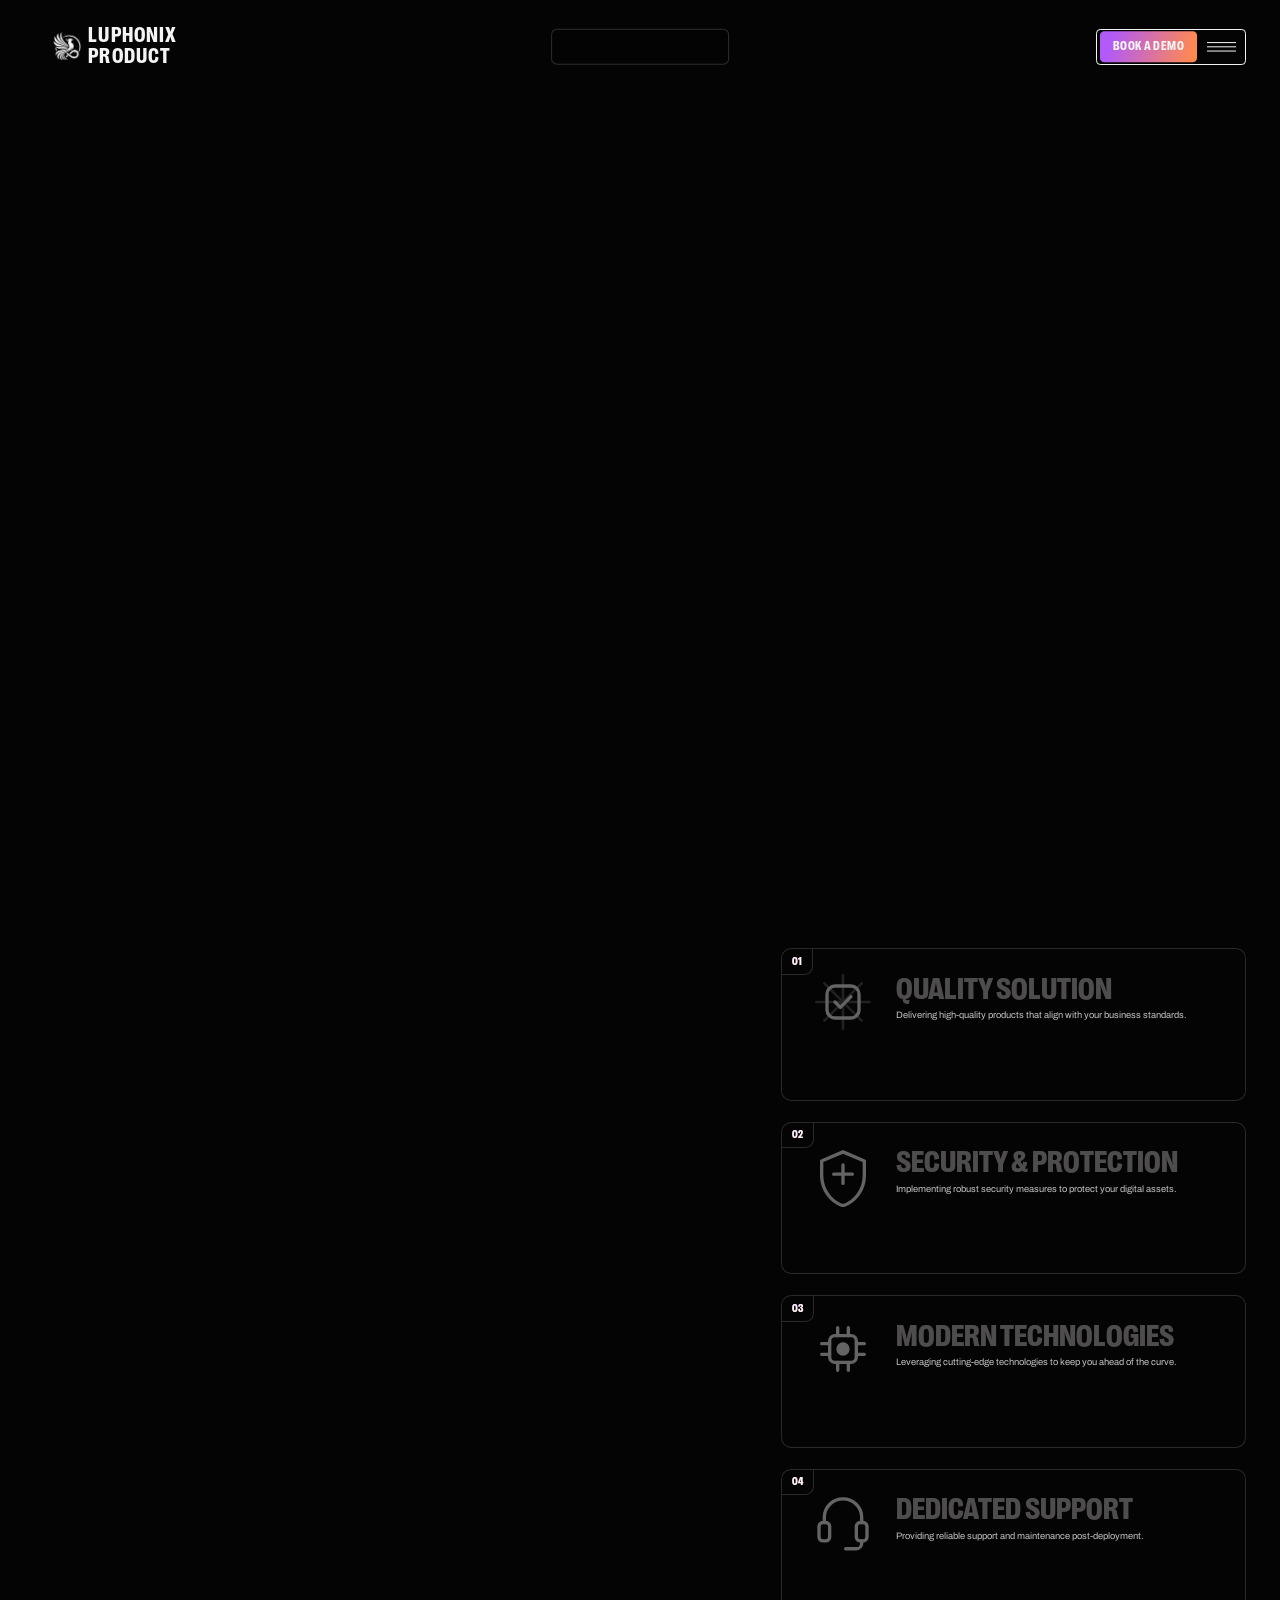
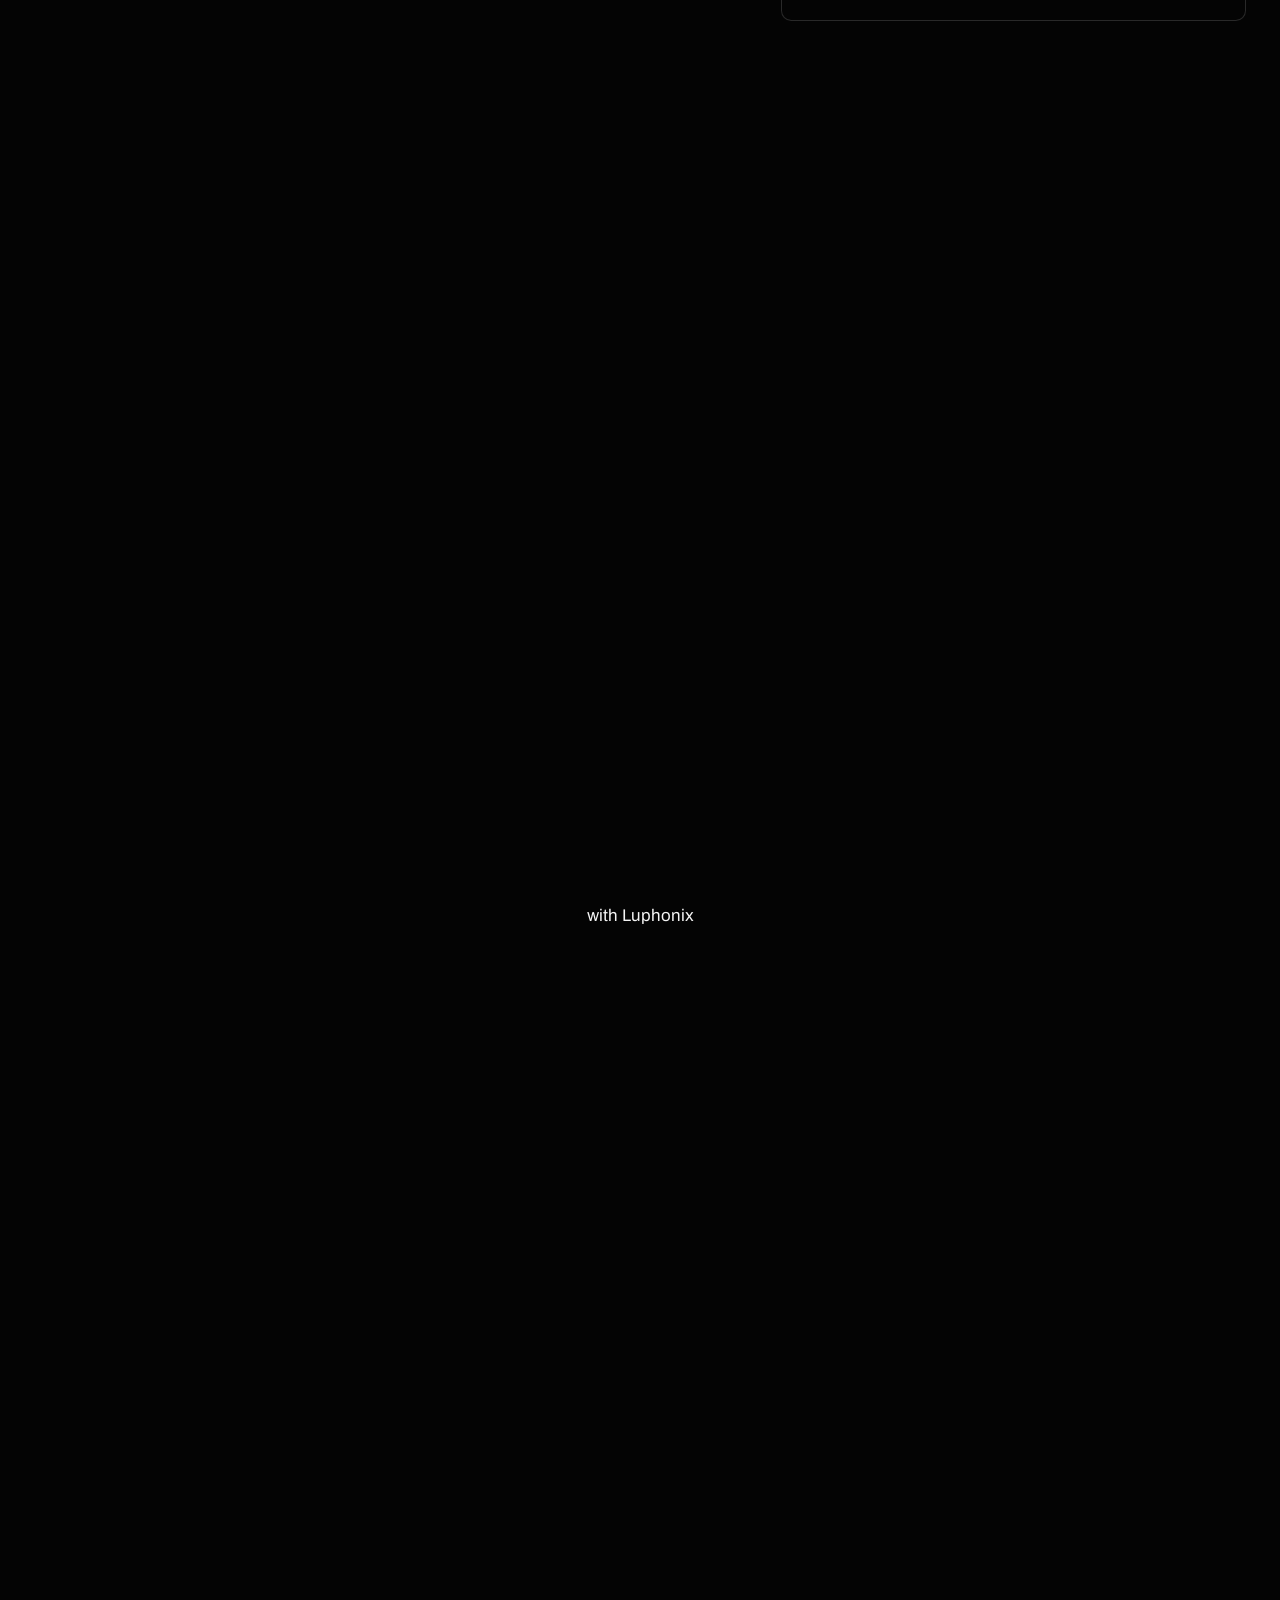
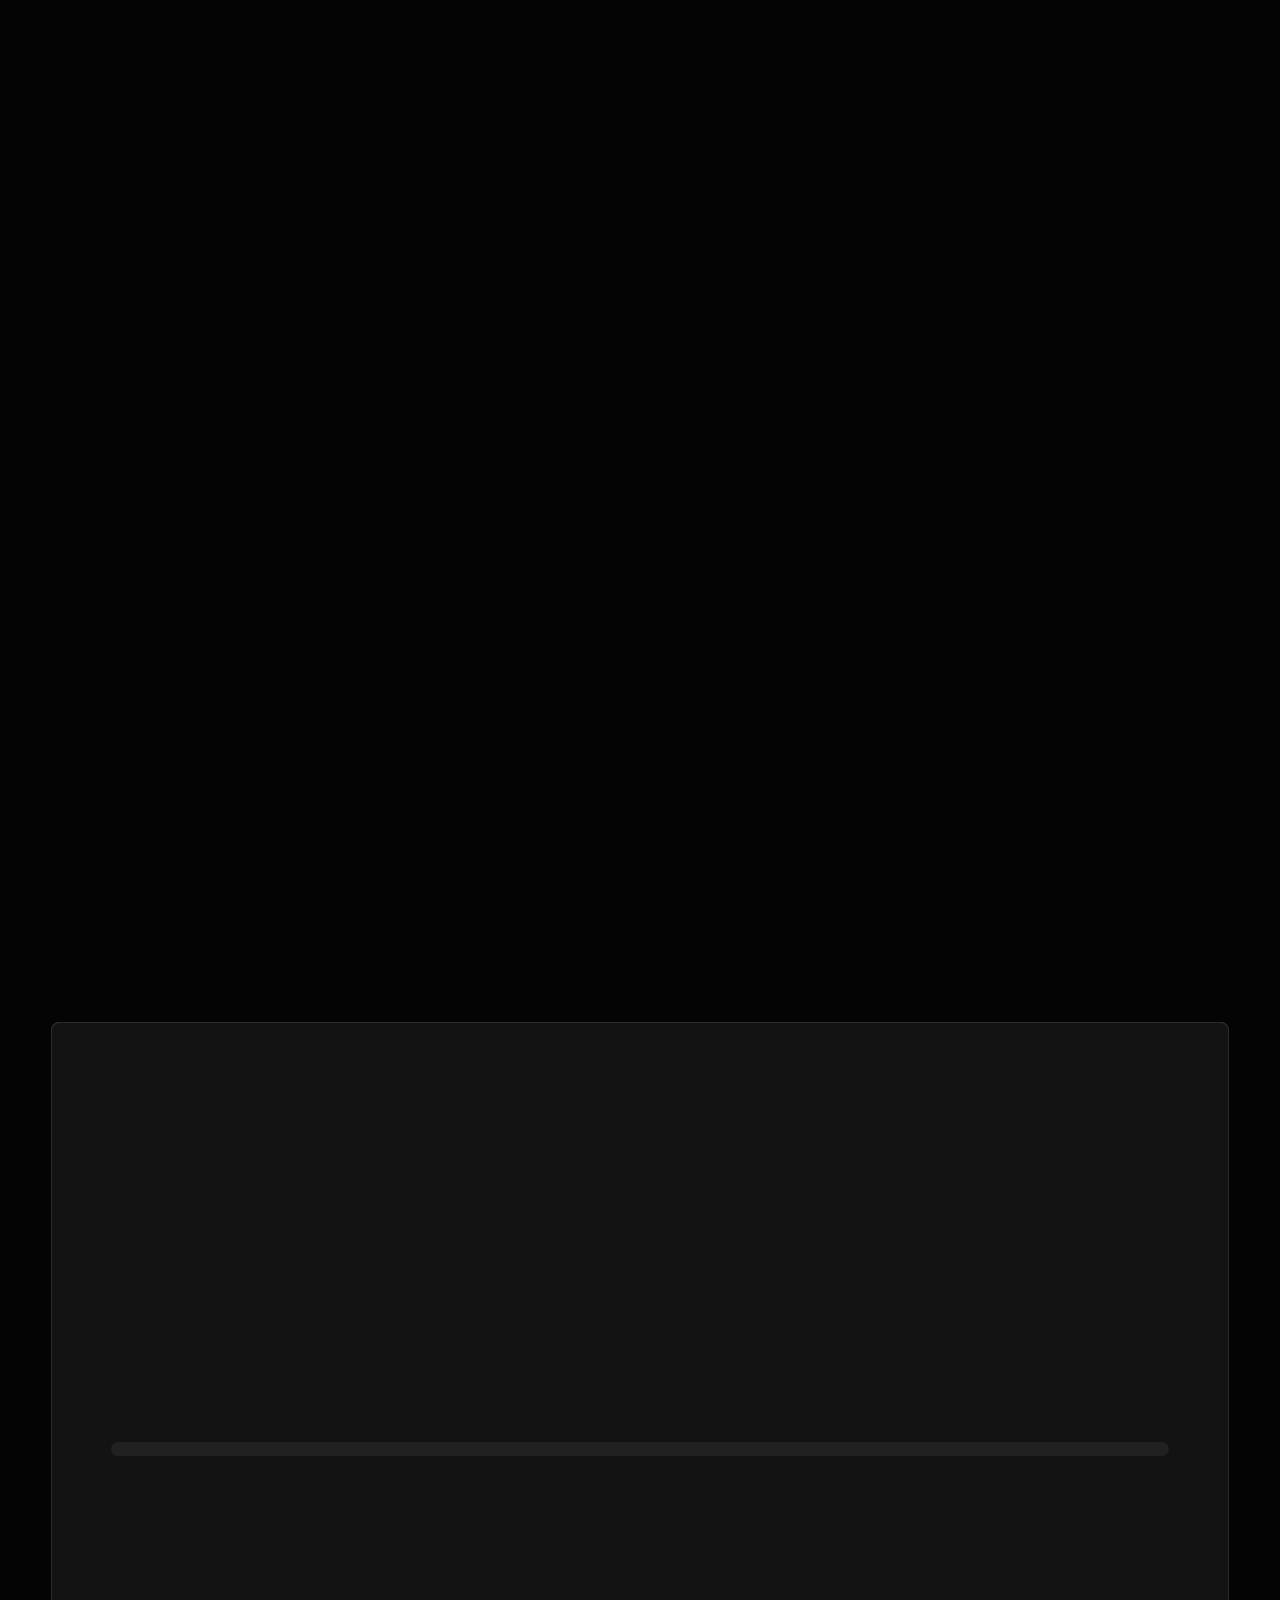
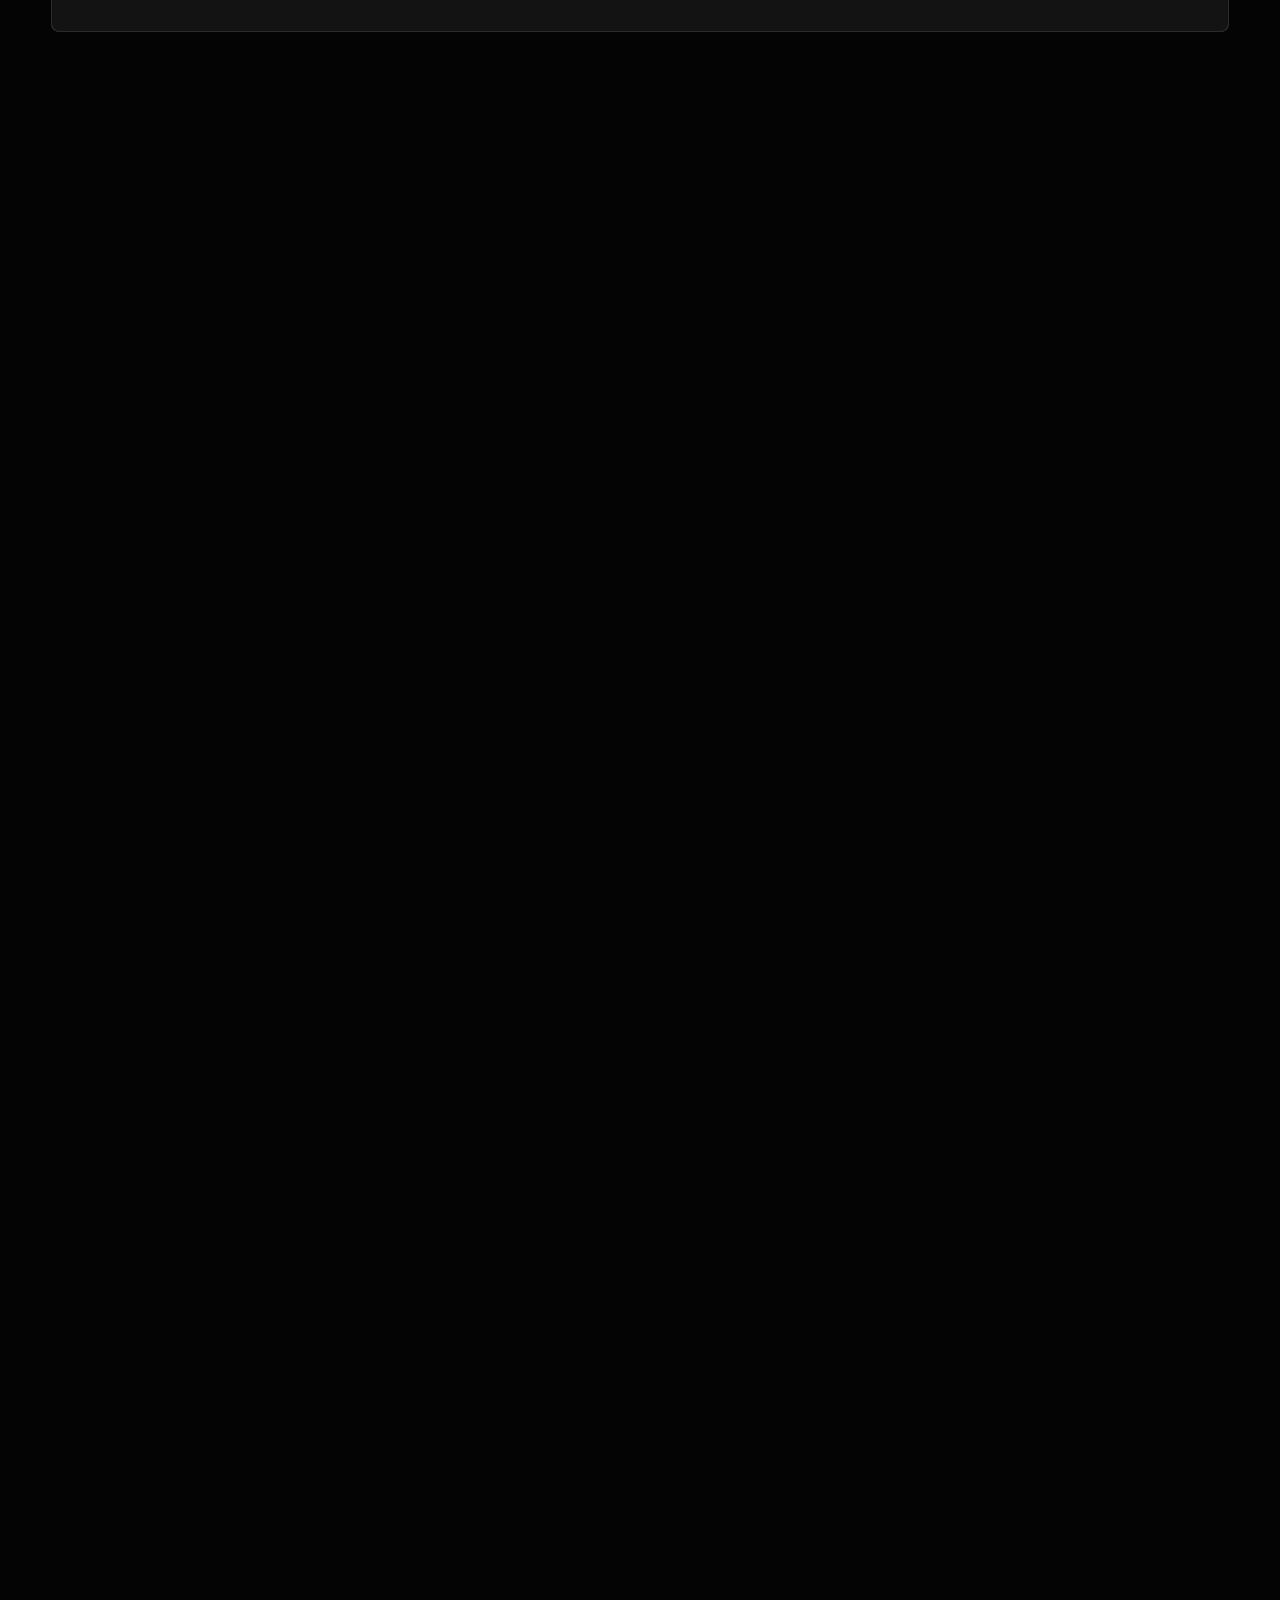
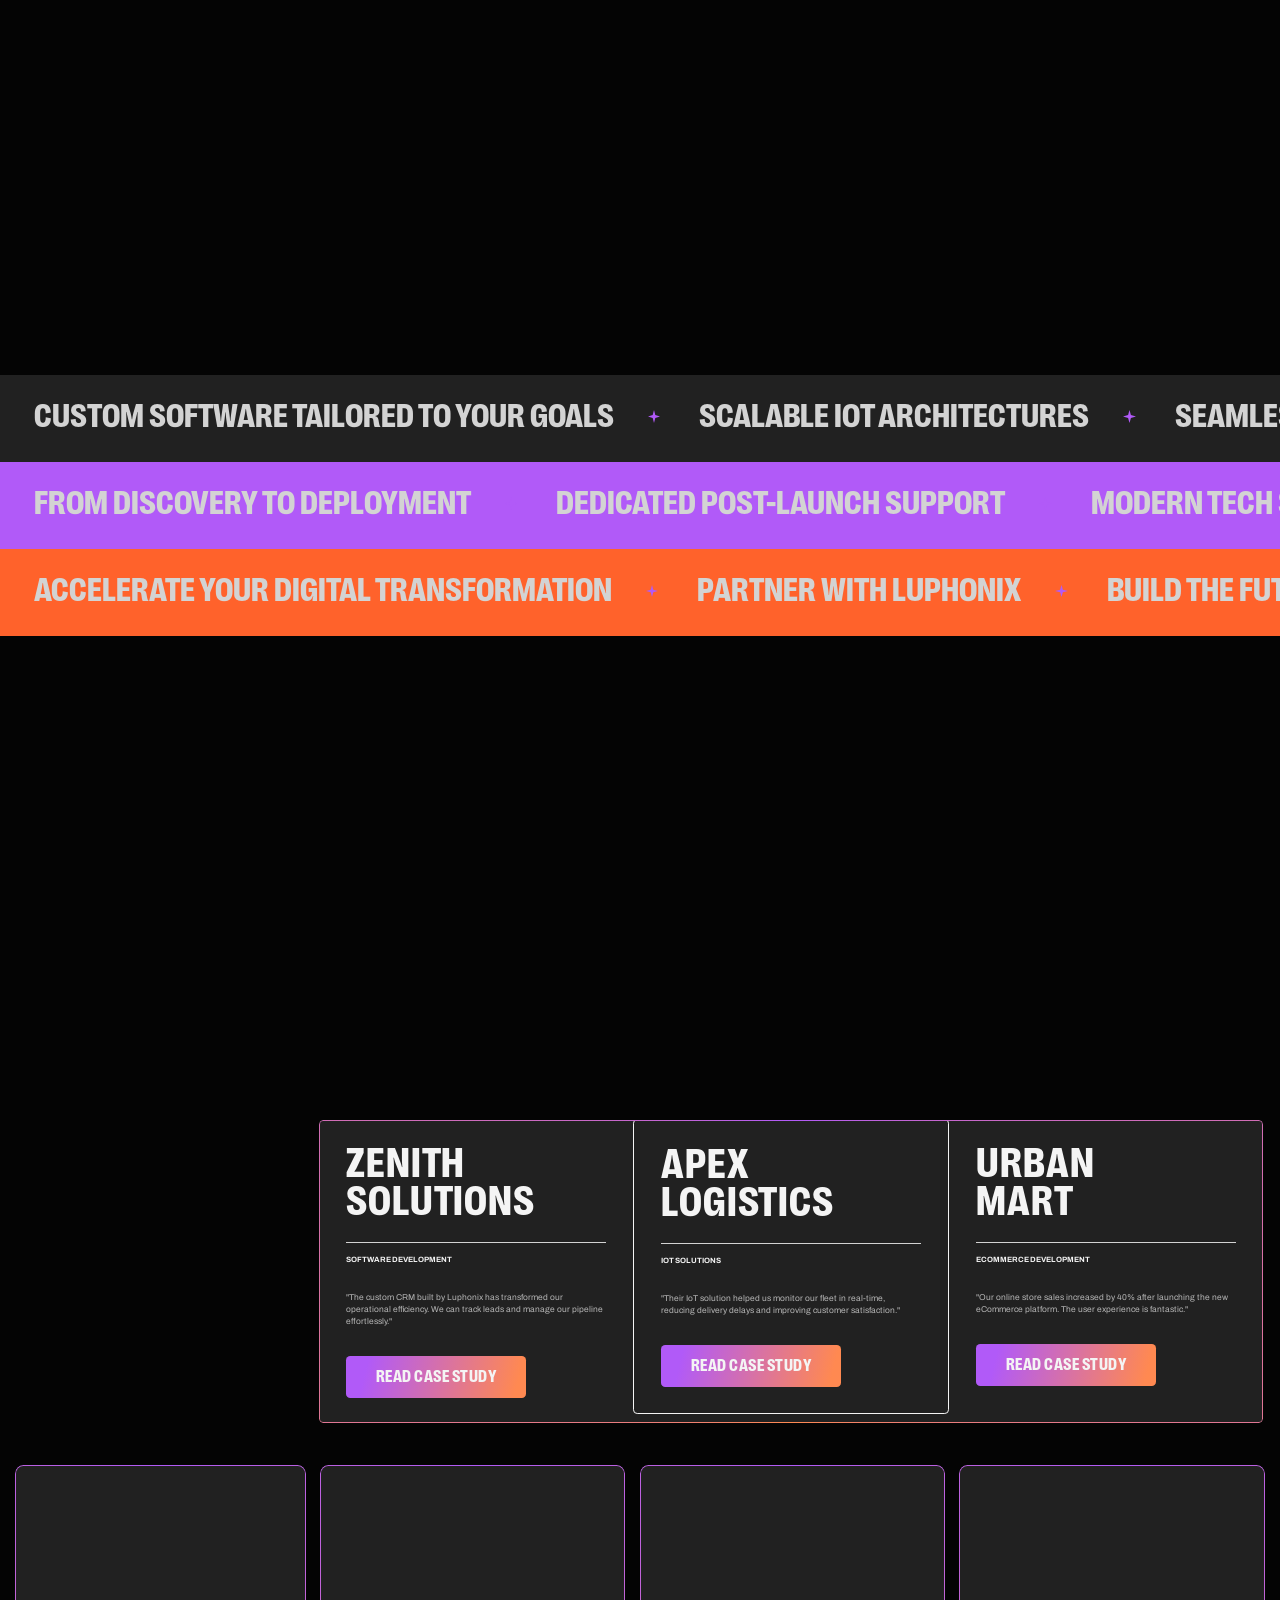
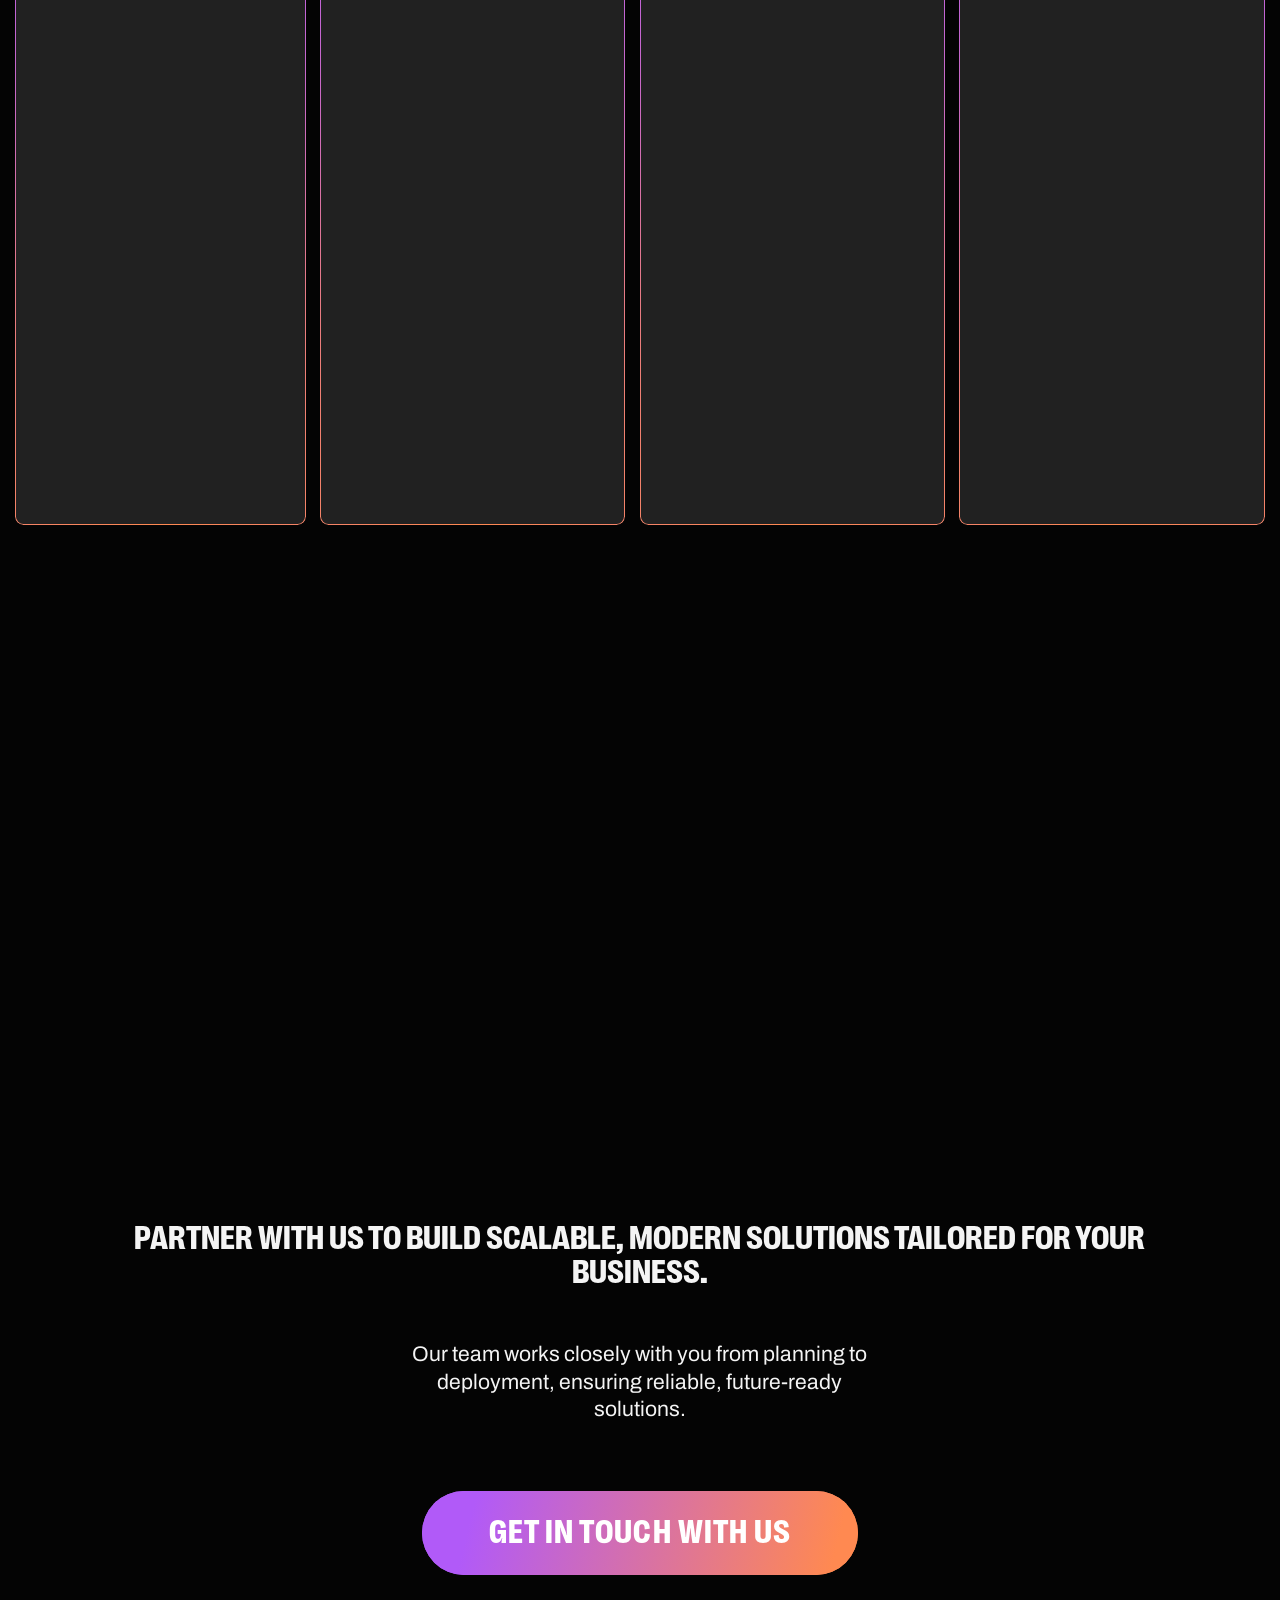
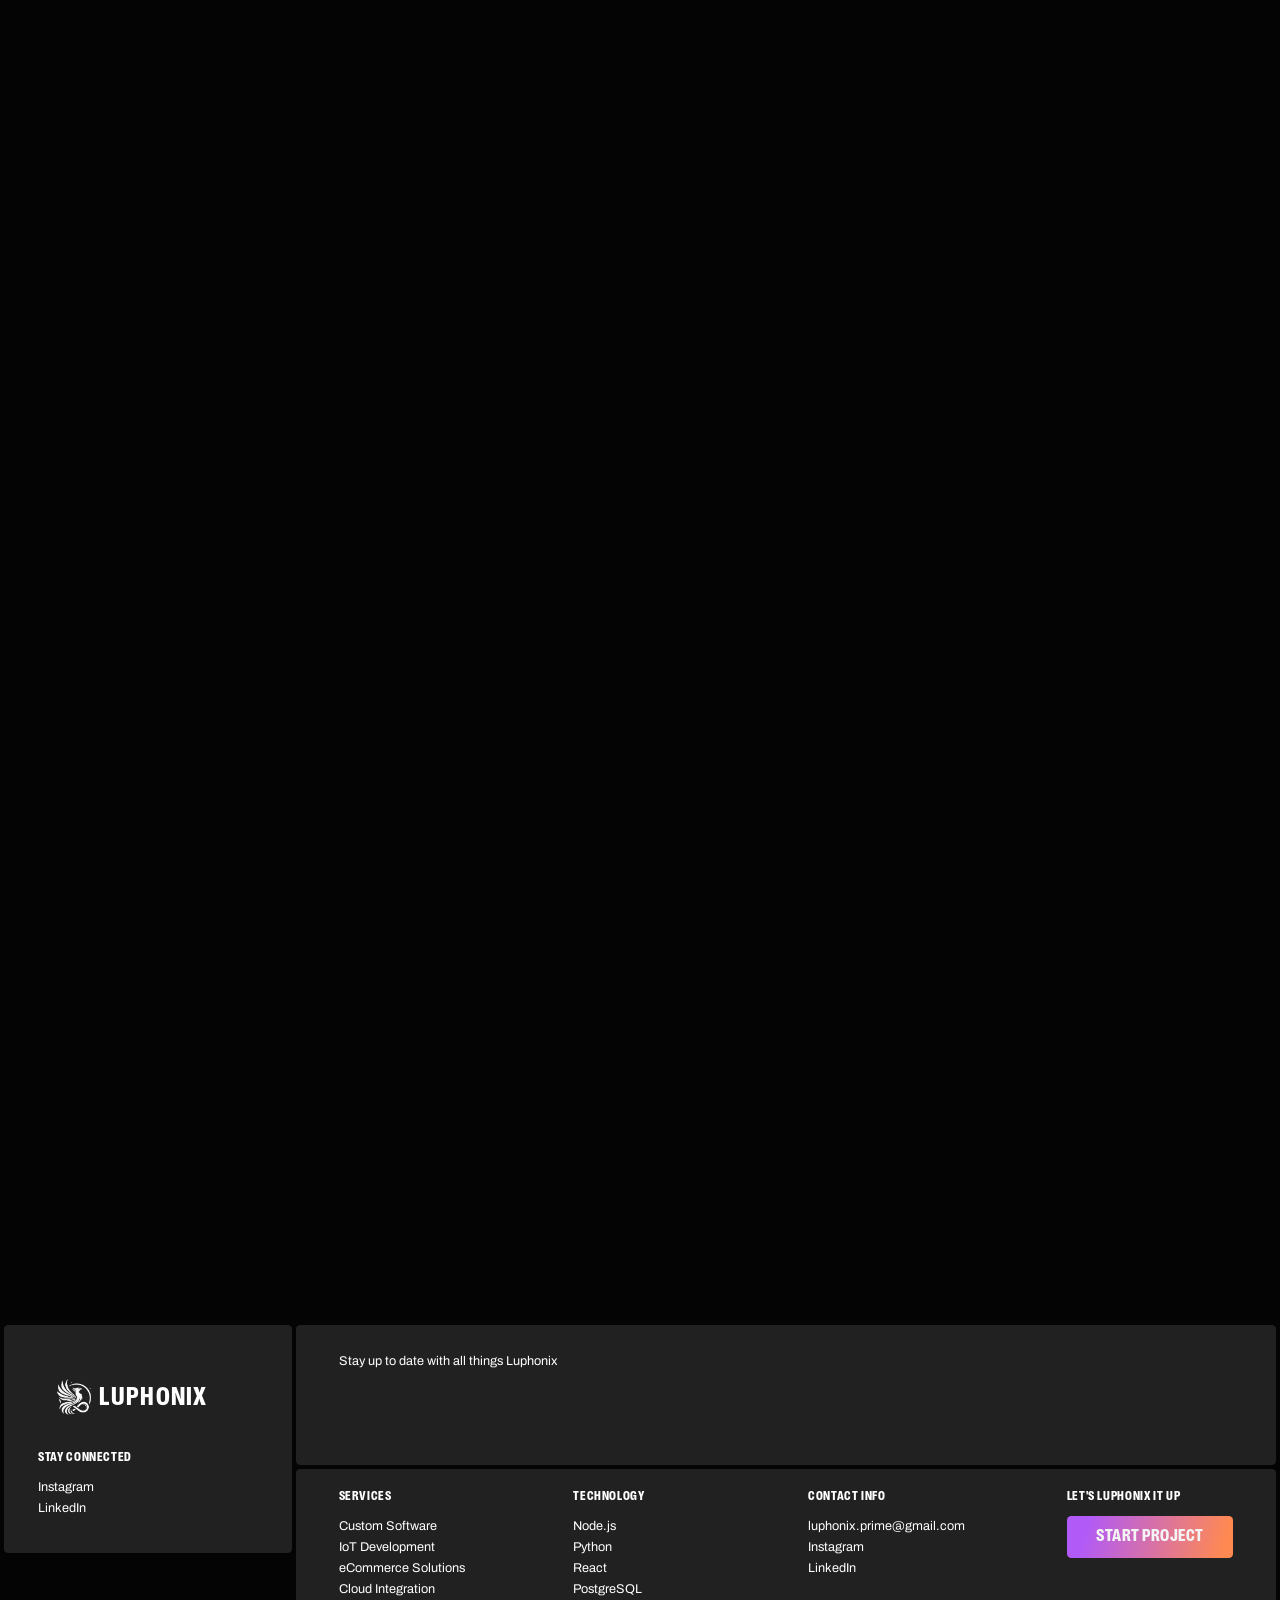
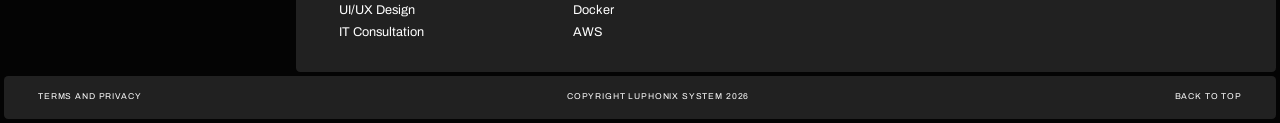
==== commit b29229f8: "refactor: update local favicon and refresh social media links across all pages" ====
--- a/ai.html
+++ b/ai.html
@@ -59,9 +59,9 @@
 
      
     
-<link type="image/png" href="https://patch-system.transforms.svdcdn.com/production/favicon.png?w=48&amp;h=48&amp;q=100&amp;fm=png&amp;fit=crop&amp;dm=1727707153&amp;s=8b1e73c9df56fa718ed1a114ec0cb785" rel="icon" sizes="48x48">
-<link type="image/png" href="https://patch-system.transforms.svdcdn.com/production/favicon.png?w=32&amp;h=32&amp;q=100&amp;fm=png&amp;fit=crop&amp;dm=1727707153&amp;s=fcfebbe00e4380bf50d7128fd5856c62" rel="icon" sizes="32x32">
-<link type="image/png" href="https://patch-system.transforms.svdcdn.com/production/favicon.png?w=16&amp;h=16&amp;q=100&amp;fm=png&amp;fit=crop&amp;dm=1727707153&amp;s=84f85126a7405c6921888be42cc75147" rel="icon" sizes="16x16">
+<link rel="icon" type="image/png" href="favicon.png">
+<link rel="shortcut icon" type="image/png" href="favicon.png">
+<link rel="apple-touch-icon" href="favicon.png">
 
 
     <link rel="stylesheet" type="text/css" href="style.css">
@@ -145,8 +145,8 @@
       <div><a href="mailto:luphonix.prime@gmail.com" class="nav__smallLink underlink">luphonix.prime@gmail.com</a></div>
       
       <span class="nav__menuHeader">Stay Connected</span>
-                <div><a href="https://www.instagram.com/luphonix/" target="_blank" class="nav__smallLink underlink">Instagram</a></div>
-                <div><a href="https://www.linkedin.com/in/jeremy-dupont-a54b915b/" target="_blank" class="nav__smallLink underlink">LinkedIn</a></div>
+                <div><a href="https://www.instagram.com/luphonix.tech/" target="_blank" class="nav__smallLink underlink">Instagram</a></div>
+                <div><a href="https://www.linkedin.com/in/luphonix-innovators-0669bb359/" target="_blank" class="nav__smallLink underlink">LinkedIn</a></div>
             
     </div>
 
@@ -1260,8 +1260,8 @@
                 <div class="footer__logo" style="font-family: 'PP Right', sans-serif; font-size: 3rem; font-weight: bold; color: inherit; text-transform: uppercase; letter-spacing: 0.05em; display: inline-flex; flex-direction: row; align-items: center; gap: 0.75rem; line-height: 1; margin-bottom: 2rem;"><img src="logo (6).png" alt="Luphonix Logo" style="height: 4.5rem; object-fit: contain;"/><span>Luphonix</span></div>
                 <div class="footer__col u-hideMobile">
                     <span class="footer__header">Stay Connected</span>
-                                            <div><a href="https://www.instagram.com/luphonix/" target="_blank" class="footer__link underlink">Instagram</a></div>
-                                            <div><a href="https://www.linkedin.com/in/jeremy-dupont-a54b915b/" target="_blank" class="footer__link underlink">LinkedIn</a></div>
+                                            <div><a href="https://www.instagram.com/luphonix.tech/" target="_blank" class="footer__link underlink">Instagram</a></div>
+                                            <div><a href="https://www.linkedin.com/in/luphonix-innovators-0669bb359/" target="_blank" class="footer__link underlink">LinkedIn</a></div>
                                     </div>
             </div>
             <div class="footer__topRight">
@@ -1306,8 +1306,8 @@
                     <div class="footer__col">
                         <span class="footer__header">Contact Info</span>
                         <div><a href="mailto:luphonix.prime@gmail.com" class="footer__link underlink">luphonix.prime@gmail.com</a></div>
-                        <div><a href="https://www.instagram.com/luphonix/" target="_blank" class="footer__link underlink">Instagram</a></div>
-                        <div><a href="https://www.linkedin.com/in/jeremy-dupont-a54b915b/" target="_blank" class="footer__link underlink">LinkedIn</a></div>
+                        <div><a href="https://www.instagram.com/luphonix.tech/" target="_blank" class="footer__link underlink">Instagram</a></div>
+                        <div><a href="https://www.linkedin.com/in/luphonix-innovators-0669bb359/" target="_blank" class="footer__link underlink">LinkedIn</a></div>
                     </div>
                     <div class="footer__col">
                         <span class="footer__header">Let&#039;s Luphonix it up</span>
@@ -1319,8 +1319,8 @@
                     </div>
                     <div class="footer__col u-showMobile">
                         <span class="footer__header">Social</span>
-                                                    <div><a href="https://www.instagram.com/luphonix/" target="_blank" class="footer__link underlink">Instagram</a></div>
-                                                    <div><a href="https://www.linkedin.com/in/jeremy-dupont-a54b915b/" target="_blank" class="footer__link underlink">LinkedIn</a></div>
+                                                    <div><a href="https://www.instagram.com/luphonix.tech/" target="_blank" class="footer__link underlink">Instagram</a></div>
+                                                    <div><a href="https://www.linkedin.com/in/luphonix-innovators-0669bb359/" target="_blank" class="footer__link underlink">LinkedIn</a></div>
                                             </div>
                     <div class="footer__col u-showMobile">
                         <a href="terms-privacy.html" class="underlink u-showMobile">Terms and Privacy</a>
